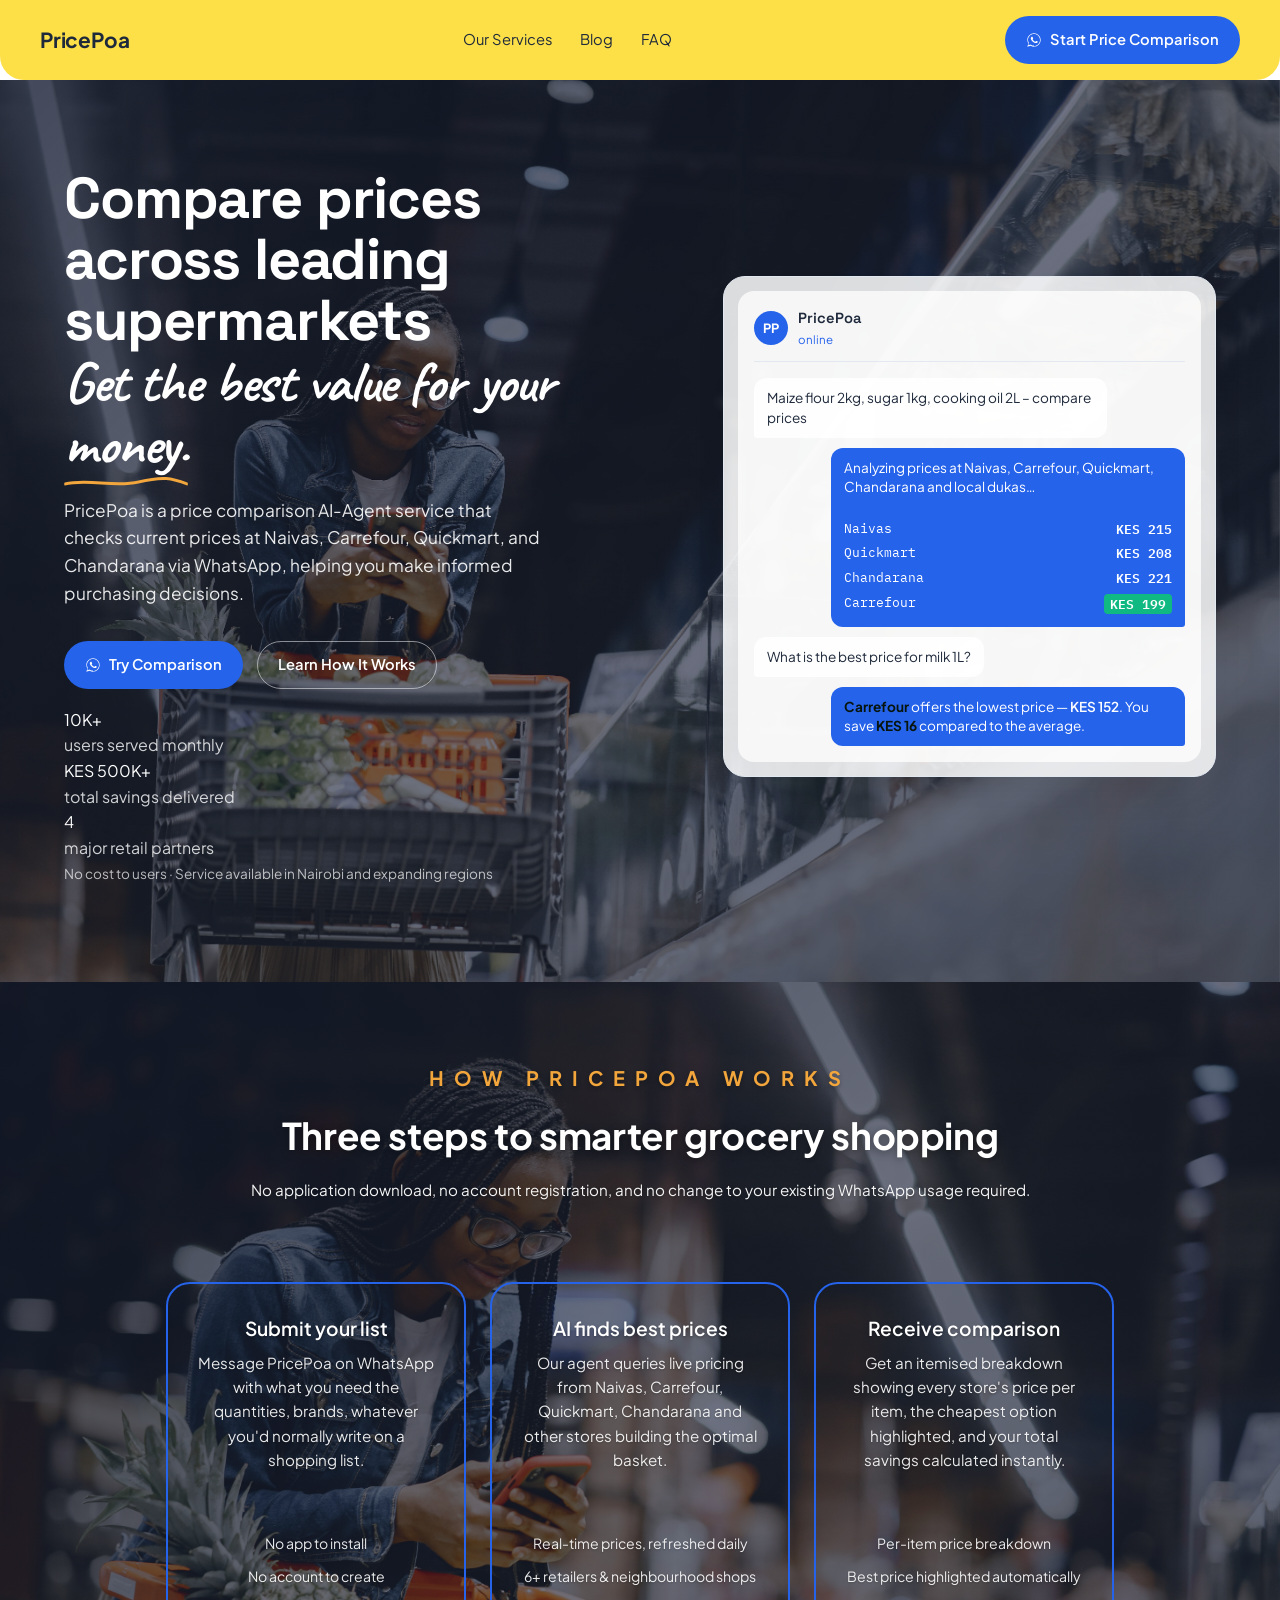
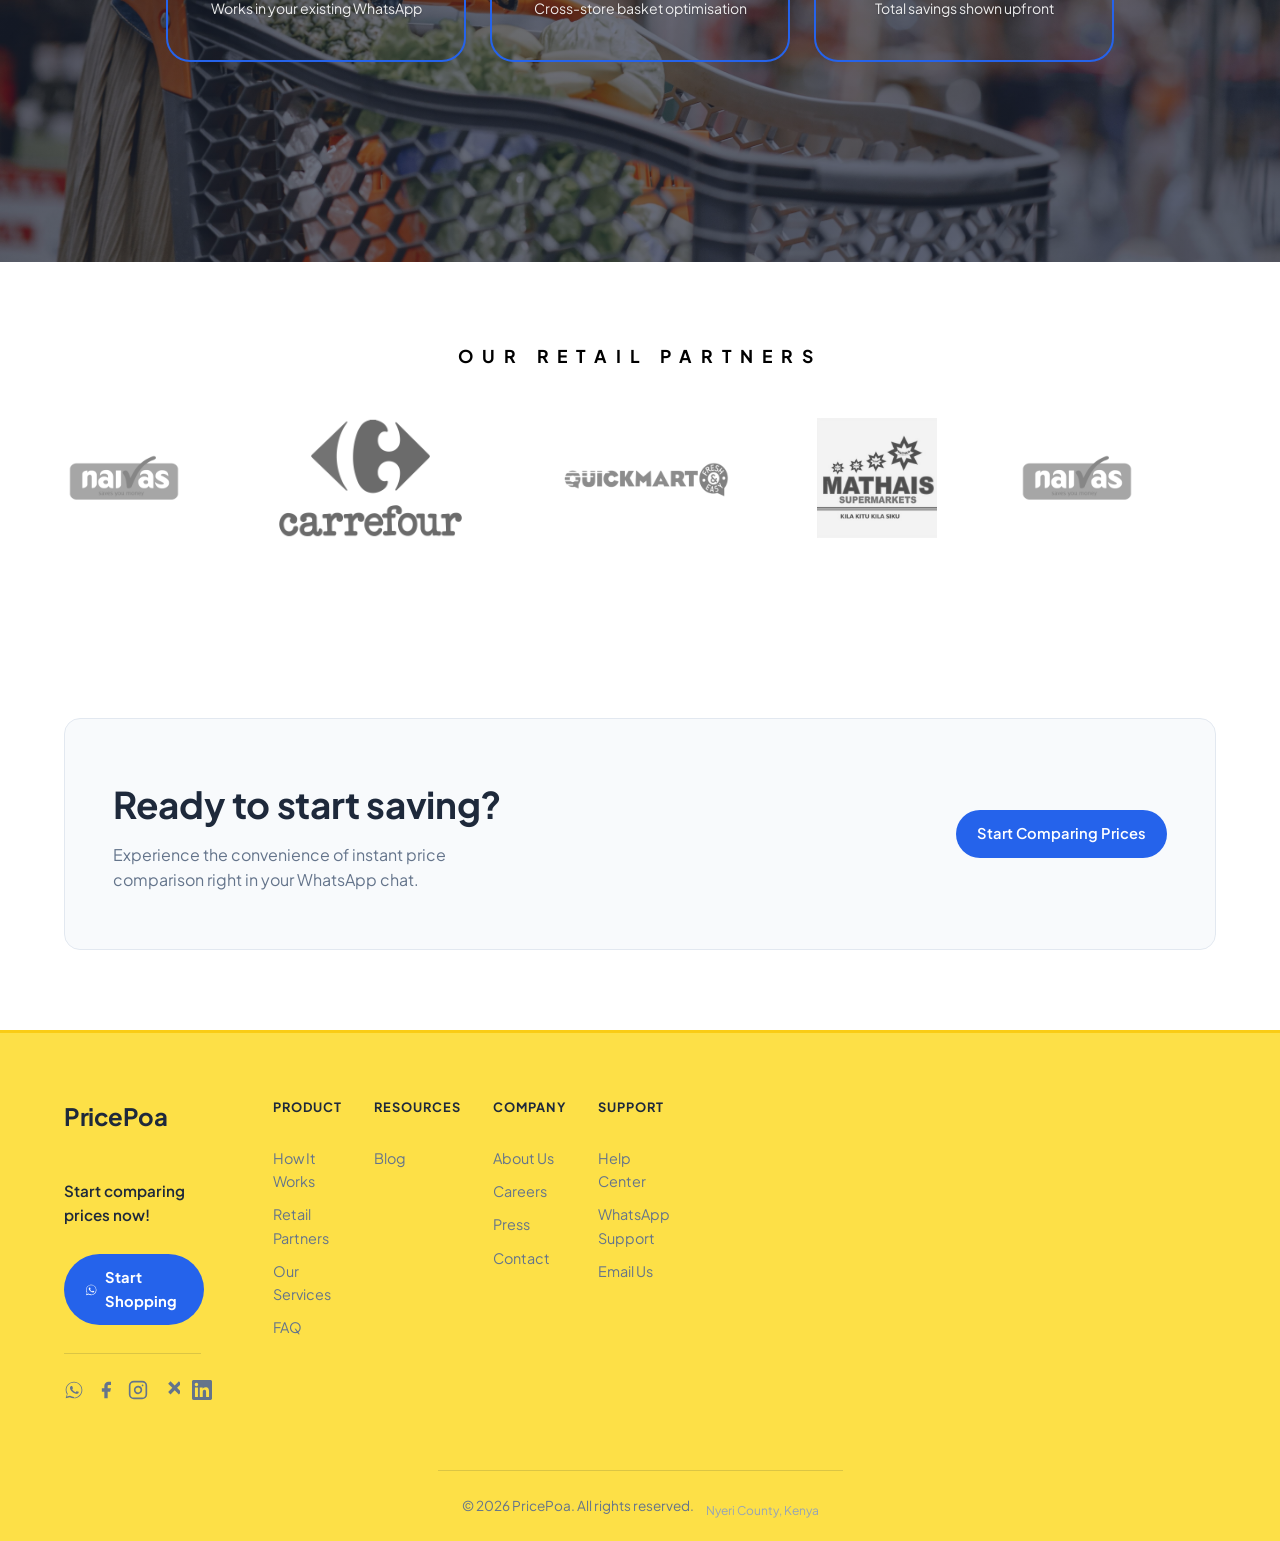
==== index.html @ 7fda976c "clean up" ====
<!DOCTYPE html>
<html lang="en">
<head>
  <meta charset="UTF-8">
  <meta name="viewport" content="width=device-width, initial-scale=1.0">
  <title>PricePoa – Compare Supermarket Prices via WhatsApp in Kenya</title>
  <link rel="icon" type="image/svg+xml" href="assets/logo.svg">
  <link rel="alternate icon" href="assets/logo.svg" type="image/svg+xml">
  <link rel="apple-touch-icon" href="assets/logo.svg">
  <link rel="preconnect" href="https://fonts.googleapis.com">
  <link rel="preconnect" href="https://fonts.gstatic.com" crossorigin>
  <link href="https://fonts.googleapis.com/css2?family=Space+Grotesk:wght@500;600;700&family=Caveat:wght@600;700&family=Plus+Jakarta+Sans:wght@400;500;600;700&family=IBM+Plex+Mono:wght@400;500;600&display=swap" rel="stylesheet">

  <!-- Preload hero background images for faster loading -->
  <link rel="preload" as="image" href="assets/images/hero1.jpg" fetchpriority="high">
  <link rel="preload" as="image" href="assets/images/hero2.jpg">
  <link rel="preload" as="image" href="assets/images/hero3.jpg">

  <!-- Trust and Security Meta Tags -->
  <meta name="description" content="PricePoa provides AI-powered price comparison via WhatsApp — compare prices across Naivas, Carrefour, Quickmart, Chandarana & local dukas instantly. Free, no app needed. Save up to 30% on groceries in Nairobi and Kenya.">
  <meta name="keywords" content="price comparison Kenya, grocery prices Nairobi, WhatsApp price checker, supermarket prices Kenya, Naivas prices, Carrefour prices, Quickmart prices, Chandarana prices, dukas prices, food prices Kenya, shopping savings Kenya, best grocery deals Nairobi, price tracker Kenya, compare supermarket prices, Kenya grocery app, WhatsApp shopping bot, free price comparison, AI price comparison, maize flour price Kenya, cooking oil price Kenya, sugar price Kenya, rice price Kenya, milk price Kenya">
  <meta name="author" content="PricePoa">
  <meta name="robots" content="index, follow">

  <!-- Open Graph / Social Media Tags -->
  <meta property="og:title" content="PricePoa – Price Comparison Service">
  <meta property="og:description" content="PricePoa provides AI-powered price comparison via WhatsApp — compare prices across Naivas, Carrefour, Quickmart, Chandarana & local dukas instantly. Free, no app needed.">
  <meta property="og:type" content="website">
  <meta property="og:url" content="https://pricepoa.me/">
  <meta property="og:image" content="https://pricepoa.me/assets/og-image.svg">
  <meta property="og:locale" content="en_KS">

  <!-- Twitter Card -->
  <meta name="twitter:card" content="summary_large_image">
  <meta name="twitter:title" content="PricePoa – Price Comparison Service">
  <meta name="twitter:description" content="PricePoa provides AI-powered price comparison via WhatsApp — compare prices across Naivas, Carrefour, Quickmart, Chandarana & local dukas instantly. Free, no app needed.">
  <meta name="twitter:image" content="https://pricepoa.me/assets/og-image.svg">

  <!-- Canonical URL -->
  <link rel="canonical" href="https://pricepoa.me/">

  <!-- Structured Data (JSON-LD) - WebSite with SearchAction for sitelinks searchbox -->
  <script type="application/ld+json">
  {
    "@context": "https://schema.org",
    "@type": "WebSite",
    "url": "https://pricepoa.me/",
    "name": "PricePoa",
    "potentialAction": {
      "@type": "SearchAction",
      "target": "https://pricepoa.me/search?q={search_term_string}",
      "query-input": "required name=search_term_string"
    }
  }
  </script>

  <!-- Structured Data (JSON-LD) - LocalBusiness -->
  <script type="application/ld+json">
  {
    "@context": "https://schema.org",
    "@type": "LocalBusiness",
    "@id": "https://pricepoa.me/#localbusiness",
    "name": "PricePoa",
    "description": "AI-powered price comparison service via WhatsApp for Kenyan supermarkets including Naivas, Carrefour, Quickmart, and Chandarana.",
    "image": [
      "https://pricepoa.me/assets/og-image.svg"
    ],
    "url": "https://pricepoa.me/",
    "telephone": "+254-768-102822",
    "priceRange": "Free",
    "address": {
      "@type": "PostalAddress",
      "streetAddress": "Nyeri County",
      "addressLocality": "Nyeri",
      "addressRegion": "Nyeri County",
      "postalCode": "10100",
      "addressCountry": "KE"
    },
    "geo": {
      "@type": "GeoCoordinates",
      "latitude": "-0.4231",
      "longitude": "36.9472"
    },
    "openingHours": "Mo,Tu,We,Th,Fr,Sa,Su 00:00-23:59",
    "sameAs": [
      "https://wa.me/254768102822",
      "https://facebook.com/pricepoa",
      "https://instagram.com/pricepoa.ke",
      "https://twitter.com/pricepoa",
      "https://linkedin.com/company/pricepoa"
    ],
    "priceSpecification": {
      "@type": "UnitPriceSpecification",
      "price": "0",
      "priceCurrency": "KES",
      "valueAddedTaxIncluded": false
    },
    "areaServed": {
      "@type": "GeoCircle",
      "geoMidpoint": {
        "@type": "GeoCoordinates",
        "latitude": "-1.2921",
        "longitude": "36.8219"
      },
      "geoRadius": "50000"
    },
    "availableChannel": {
      "@type": "ServiceChannel",
      "serviceUrl": "https://wa.me/254768102822",
      "servicePhone": "+254-768-102822",
      "availableLanguage": ["en", "sw"],
      "processingTime": "PT30S"
    }
  }
  </script>

  <!-- Structured Data (JSON-LD) - FAQPage for hero FAQ -->
  <script type="application/ld+json">
  {
    "@context": "https://schema.org",
    "@type": "FAQPage",
    "mainEntity": [
      {
        "@type": "Question",
        "name": "Is there any cost to use PricePoa?",
        "acceptedAnswer": {
          "@type": "Answer",
          "text": "PricePoa is provided free of charge to all users. There are no subscription fees, hidden charges, or costs of any kind. We sustain operations through anonymized, aggregated data insights that assist retail partners in optimizing their pricing strategies."
        }
      },
      {
        "@type": "Question",
        "name": "How frequently is pricing data updated?",
        "acceptedAnswer": {
          "@type": "Answer",
          "text": "Pricing data is refreshed multiple times each day to ensure accuracy and relevance. We prioritize updates during peak shopping hours and continuously monitor for price changes at our partner stores."
        }
      },
      {
        "@type": "Question",
        "name": "Which geographic areas does PricePoa currently serve?",
        "acceptedAnswer": {
          "@type": "Answer",
          "text": "PricePoa currently focuses on Nairobi and its surrounding regions, with strong coverage in Kasarani, Ruiru, Thika, and along the Mombasa Road corridor. We are actively expanding to other major Kenyan cities including Mombasa, Kisumu, Nakuru, and Eldoret."
        }
      },
      {
        "@type": "Question",
        "name": "Is it necessary to create an account to use PricePoa?",
        "acceptedAnswer": {
          "@type": "Answer",
          "text": "No account creation or registration is required. PricePoa functions directly through your existing WhatsApp application. Simply message our official number and begin requesting price comparisons immediately."
        }
      },
      {
        "@type": "Question",
        "name": "How does PricePoa protect user privacy and data security?",
        "acceptedAnswer": {
          "@type": "Answer",
          "text": "PricePoa leverages WhatsApp's inherent end-to-end encryption, ensuring that all messages remain secure from interception. We do not store your phone number, WhatsApp identifier, price comparison requests, or any personal data. All processing occurs in real-time, and we follow strict data minimization principles."
        }
      }
    ]
  }
  </script>

  <link rel="stylesheet" href="style.css">
</head>
<body>

  <a href="#main-content" class="skip-link">Skip to main content</a>

  <header>
    <!-- Animation Layer (background) -->
    <div class="header-animation" aria-hidden="true">
      <!-- Falling grocery icons -->
      <svg class="falling-icon" viewBox="0 0 32 32"><use href="#icon-carrot"/></svg>
      <svg class="falling-icon" viewBox="0 0 32 32"><use href="#icon-apple"/></svg>
      <svg class="falling-icon" viewBox="0 0 32 32"><use href="#icon-milk"/></svg>
      <svg class="falling-icon" viewBox="0 0 32 32"><use href="#icon-bread"/></svg>
      <svg class="falling-icon" viewBox="0 0 32 32"><use href="#icon-tomato"/></svg>
      <svg class="falling-icon" viewBox="0 0 32 32"><use href="#icon-broccoli"/></svg>
      <svg class="falling-icon" viewBox="0 0 32 32"><use href="#icon-egg"/></svg>
      <svg class="falling-icon" viewBox="0 0 32 32"><use href="#icon-cheese"/></svg>
      <svg class="falling-icon" viewBox="0 0 32 32"><use href="#icon-carrot"/></svg>
      <svg class="falling-icon" viewBox="0 0 32 32"><use href="#icon-apple"/></svg>
      <svg class="falling-icon" viewBox="0 0 32 32"><use href="#icon-milk"/></svg>
      <svg class="falling-icon" viewBox="0 0 32 32"><use href="#icon-bread"/></svg>
      <svg class="falling-icon" viewBox="0 0 32 32"><use href="#icon-tomato"/></svg>
      <svg class="falling-icon" viewBox="0 0 32 32"><use href="#icon-broccoli"/></svg>
      <svg class="falling-icon" viewBox="0 0 32 32"><use href="#icon-egg"/></svg>
      <svg class="falling-icon" viewBox="0 0 32 32"><use href="#icon-cheese"/></svg>
    </div>

    <!-- SVG Sprite Definitions -->
    <svg class="svg-sprites" aria-hidden="true">
      <symbol id="icon-carrot" viewBox="0 0 32 32">
        <path fill="#F97316" d="M16 4c0-2.2 1.8-4 4-4s4 1.8 4 4c0 10-8 18-8 18s-8-8-8-18z"/>
        <path fill="#22C55E" d="M16 2c0-1.1.9-2 2-2s2 .9 2 2c0 6-4 11-4 11s-4-5-4-11z"/>
        <path fill="#16A34A" d="M14 6h4v4h-4z"/>
      </symbol>
      <symbol id="icon-apple" viewBox="0 0 32 32">
        <path fill="#EF4444" d="M16 4c-3.3 0-6 2.7-6 6s2.7 6 6 6 6-2.7 6-6-2.7-6-6-6zm0 10c-2.2 0-4-1.8-4-4s1.8-4 4-4 4 1.8 4 4-1.8 4-4 4z"/>
        <path fill="#22C55E" d="M16 2v4"/>
        <path fill="#16A34A" d="M14 6h4v2h-4z"/>
      </symbol>
      <symbol id="icon-milk" viewBox="0 0 32 32">
        <path fill="#FEF3C7" stroke="#F59E0B" stroke-width="1.5" d="M10 6h12v22H10z"/>
        <path fill="#FDE68A" d="M10 6h12v4H10z"/>
        <path fill="#FBBF24" d="M14 10v12h4v-12z"/>
      </symbol>
      <symbol id="icon-bread" viewBox="0 0 32 32">
        <path fill="#FDE68A" d="M6 10h20v18c0 3.3 2.7 6 6 6h2v-6H6c-3.3 0-6-2.7-6-6v-18z"/>
        <path fill="#FBBF24" d="M8 12h16v4H8z"/>
        <path fill="#F59E0B" d="M8 18h16v4H8z"/>
        <path fill="#F59E0B" d="M8 24h16v4H8z"/>
      </symbol>
      <symbol id="icon-tomato" viewBox="0 0 32 32">
        <path fill="#EF4444" d="M16 6c-5.5 0-10 4.5-10 10s4.5 10 10 10 10-4.5 10-10-4.5-10-10-10zm0 18c-4.4 0-8-3.6-8-8s3.6-8 8-8 8 3.6 8 8-3.6 8-8 8z"/>
        <path fill="#22C55E" d="M16 2v4"/>
        <path fill="#16A34A" d="M14 6h4v4h-4z"/>
      </symbol>
      <symbol id="icon-broccoli" viewBox="0 0 32 32">
        <path fill="#16A34A" d="M16 4c-2.2 0-4 1.8-4 4s1.8 4 4 4 4-1.8 4-4-1.8-4-4-4zm0 10c-3.3 0-6 2.7-6 6s2.7 6 6 6 6-2.7 6-6-2.7-6-6-6z"/>
        <circle fill="#22C55E" cx="10" cy="14" r="4"/>
        <circle fill="#22C55E" cx="22" cy="14" r="4"/>
        <circle fill="#22C55E" cx="16" cy="8" r="4"/>
        <circle fill="#15803D" cx="16" cy="18" r="4"/>
      </symbol>
      <symbol id="icon-egg" viewBox="0 0 32 32">
        <path fill="#FEF3C7" stroke="#F59E0B" stroke-width="1.5" d="M16 4c0-3.3 2.7-6 6-6s6 2.7 6 6c0 5.5-4.5 10-6 10s-6-4.5-6-10z"/>
        <ellipse fill="#FDE68A" cx="16" cy="16" rx="5" ry="3"/>
      </symbol>
      <symbol id="icon-cheese" viewBox="0 0 32 32">
        <path fill="#FDE047" stroke="#F59E0B" stroke-width="1.5" d="M6 8h20l4 16H2z"/>
        <circle fill="#FACC15" cx="10" cy="16" r="2"/>
        <circle fill="#FACC15" cx="20" cy="14" r="1.5"/>
        <circle fill="#FACC15" cx="18" cy="22" r="2"/>
      </symbol>
      <!-- How it works illustrations -->
      <symbol id="icon-person-phone" viewBox="0 0 120 160">
        <!-- Person holding phone - simplified flat illustration -->
        <!-- Body -->
        <path fill="#2563EB" d="M60 140 L45 90 L75 90 Z"/>
        <!-- Head -->
        <circle fill="#F5D0B8" cx="60" cy="58" r="22"/>
        <!-- Hair -->
        <path fill="#3D2B1F" d="M38 45 Q60 25 82 45 Q75 55 60 62 Q45 55 38 45"/>
        <!-- Face details -->
        <circle fill="#3D2B1F" cx="52" cy="54" r="2.5"/>
        <circle fill="#3D2B1F" cx="68" cy="54" r="2.5"/>
        <path fill="none" stroke="#3D2B1F" stroke-width="2" stroke-linecap="round" d="M52 70 Q60 78 68 70"/>
        <!-- Phone in hand -->
        <rect x="78" y="85" width="22" height="38" rx="3" fill="#1E293B" stroke="#334155" stroke-width="1.5"/>
        <rect x="81" y="90" width="16" height="28" rx="2" fill="#0F172A"/>
        <!-- Screen content lines -->
        <line x1="84" y1="100" x2="94" y2="100" stroke="#10B981" stroke-width="1.5" stroke-linecap="round"/>
        <line x1="84" y1="106" x2="92" y2="106" stroke="#10B981" stroke-width="1.5" stroke-linecap="round"/>
        <line x1="84" y1="112" x2="90" y2="112" stroke="#10B981" stroke-width="1.5" stroke-linecap="round"/>
        <!-- Arm holding phone -->
        <path fill="#F5D0B8" d="M78 85 L85 80 L92 85 L85 90 Z"/>
        <!-- Legs -->
        <rect x="50" y="140" width="12" height="20" fill="#1E3A5F"/>
        <rect x="58" y="140" width="12" height="20" fill="#1E3A5F"/>
      </symbol>
      <symbol id="icon-step1-chat" viewBox="0 0 64 64">
        <!-- WhatsApp style chat bubble with list -->
        <path fill="#2563EB" d="M8 8 L56 8 L56 48 Q56 56 48 56 L16 56 Q8 56 8 48 Z"/>
        <path fill="#DCF8C6" d="M16 16 L48 16 L48 36 L16 36 Z" rx="4"/>
        <line x1="20" y1="22" x2="44" y2="22" stroke="#0F172A" stroke-width="2" stroke-linecap="round" opacity="0.6"/>
        <line x1="20" y1="28" x2="40" y2="28" stroke="#0F172A" stroke-width="2" stroke-linecap="round" opacity="0.6"/>
        <line x1="20" y1="34" x2="36" y2="34" stroke="#10B981" stroke-width="2" stroke-linecap="round"/>
        <!-- Send arrow -->
        <path fill="#2563EB" d="M50 40 L58 48 L50 56 L52 52 L44 48 L52 44 Z"/>
      </symbol>
      <symbol id="icon-step2-ai" viewBox="0 0 64 64">
        <!-- AI brain/processing icon -->
        <path fill="#10B981" d="M32 4 C20 4 10 14 10 26 C10 34 16 40 22 44 C18 48 16 54 18 58 L24 58 C22 54 24 48 28 44 C34 40 40 34 40 26 C40 14 30 4 32 4 Z"/>
        <path fill="#059669" d="M32 12 C24 12 18 18 18 26 C18 31 22 35 26 38 C24 40 24 43 26 46 L30 46 C29 43 30 40 32 38 C36 35 40 31 40 26 C40 18 34 12 32 12 Z"/>
        <!-- Sparkles/data points -->
        <circle fill="#FDE047" cx="16" cy="20" r="3"/>
        <circle fill="#FDE047" cx="48" cy="18" r="2.5"/>
        <circle fill="#FDE047" cx="14" cy="44" r="2"/>
        <circle fill="#FDE047" cx="50" cy="42" r="3"/>
        <circle fill="#60A5FA" cx="32" cy="52" r="2.5"/>
        <!-- Circuit lines -->
        <line x1="32" y1="26" x2="32" y2="38" stroke="#FFFFFF" stroke-width="1.5" opacity="0.8"/>
        <line x1="26" y1="32" x2="38" y2="32" stroke="#FFFFFF" stroke-width="1.5" opacity="0.8"/>
      </symbol>
      <symbol id="icon-step3-receipt" viewBox="0 0 64 64">
        <!-- Receipt/price comparison card -->
        <path fill="#F8FAFC" stroke="#E2E8F0" stroke-width="1.5" d="M8 6 L56 6 L56 54 Q56 58 52 58 L12 58 Q8 58 8 54 Z"/>
        <!-- Receipt tear-off top -->
        <line x1="16" y1="6" x2="24" y2="6" stroke="#E2E8F0" stroke-width="2"/>
        <line x1="32" y1="6" x2="40" y2="6" stroke="#E2E8F0" stroke-width="2"/>
        <line x1="48" y1="6" x2="56" y2="6" stroke="#E2E8F0" stroke-width="2"/>
        <!-- Store rows - using rects and lines to simulate text -->
        <!-- Row 1: Naivas -->
        <rect x="14" y="16" width="28" height="6" rx="1" fill="#64748B" opacity="0.7"/>
        <rect x="40" y="16" width="16" height="6" rx="1" fill="#1E293B" opacity="0.8"/>
        <!-- Row 2: Carrefour -->
        <rect x="14" y="26" width="36" height="6" rx="1" fill="#64748B" opacity="0.7"/>
        <rect x="40" y="26" width="16" height="6" rx="1" fill="#1E293B" opacity="0.8"/>
        <!-- Row 3: Quickmart (highlighted/best) -->
        <rect x="14" y="36" width="34" height="6" rx="1" fill="#10B981" opacity="0.9"/>
        <circle fill="#FDE047" cx="50" cy="39" r="3"/>
        <rect x="40" y="36" width="18" height="6" rx="1" fill="#10B981" opacity="0.9"/>
        <!-- Savings line -->
        <line x1="14" y1="46" x2="50" y2="46" stroke="#10B981" stroke-width="1" stroke-dasharray="2,2"/>
        <!-- Savings badge -->
        <rect x="18" y="50" width="28" height="8" rx="2" fill="#10B981" opacity="0.15"/>
        <rect x="22" y="51" width="20" height="6" rx="1" fill="#10B981" opacity="0.3"/>
      </symbol>
    </svg>

    <!-- Content Layer (foreground) -->
    <div class="wrap nav">
      <div class="logo">PricePoa</div>
      <nav class="nav-links">
        <a href="services.html">Our Services</a>
        <a href="blog/articles.html">Blog</a>
        <a href="faq.html">FAQ</a>
      </nav>
      <a class="btn btn-primary" href="https://wa.me/254768102822?text=Hi%20PricePoa%2C%20I%20want%20to%20compare%20prices" target="_blank" rel="noopener">
        <svg width="16" height="16" viewBox="0 0 24 24" fill="currentColor"><path d="M17.5 14.4c-.3-.1-1.6-.8-1.9-.9-.3-.1-.4-.1-.6.1-.2.3-.7.9-.8 1-.2.2-.3.2-.5.1-.3-.1-1.2-.4-2.2-1.4-.8-.7-1.4-1.6-1.5-1.9-.2-.3 0-.4.1-.6.1-.1.3-.3.4-.5.1-.1.2-.3.2-.4.1-.2 0-.3 0-.4-.1-.1-.6-1.4-.8-1.9-.2-.5-.4-.4-.6-.4h-.5c-.2 0-.4.1-.7.3-.2.3-.9.9-.9 2.1 0 1.2.9 2.4 1 2.6.1.2 1.8 2.8 4.4 3.8.6.3 1.1.4 1.5.5.6.2 1.2.2 1.6.1.5-.1 1.6-.6 1.8-1.3.2-.6.2-1.1.2-1.2-.1-.1-.2-.2-.5-.3z"/><path d="M12 2C6.5 2 2 6.5 2 12c0 1.9.5 3.6 1.5 5.2L2 22l4.9-1.3c1.5.8 3.2 1.3 5.1 1.3 5.5 0 10-4.5 10-10S17.5 2 12 2zm0 18.3c-1.7 0-3.3-.5-4.7-1.3l-.3-.2-3.5.9.9-3.4-.2-.3C3.5 14.5 3 12.8 3 12c0-5 4-9 9-9s9 4 9 9-4 9-9 9.3z"/></svg>
        Start Price Comparison
      </a>
    </div>
  </header>

  <section class="hero" id="main-content">
    <!-- Background Image Slider -->
    <div class="hero-bg-slider" aria-hidden="true">
      <div class="hero-bg-slide active" style="background-image: url('assets/images/hero1.jpg');"></div>
      <div class="hero-bg-slide" style="background-image: url('assets/images/hero2.jpg');"></div>
      <div class="hero-bg-slide" style="background-image: url('assets/images/hero3.jpg');"></div>
    </div>
    <!-- Dark overlay for text readability -->
    <div class="hero-overlay" aria-hidden="true"></div>

    <div class="wrap hero-grid">
      <div>
        <h1 class="headline">
          Compare prices across leading supermarkets<br>
          <span class="chalk-underline">Get the best value for your money.
            <svg viewBox="0 0 300 14" preserveAspectRatio="none"><path d="M2 8 C 60 2, 120 12, 180 6 S 260 2, 298 8" stroke="#F2A63C" stroke-width="3" fill="none" stroke-linecap="round"/></svg>
          </span>
        </h1>
        <p class="sub">PricePoa is a price comparison AI-Agent service that checks current prices at Naivas, Carrefour, Quickmart, and Chandarana via WhatsApp, helping you make informed purchasing decisions.</p>
        <div class="cta-row">
          <a class="btn btn-primary" href="https://wa.me/254768102822?text=Hi%20PricePoa%2C%20I%20want%20to%20compare%20prices" target="_blank" rel="noopener">
            <svg width="16" height="16" viewBox="0 0 24 24" fill="currentColor"><path d="M17.5 14.4c-.3-.1-1.6-.8-1.9-.9-.3-.1-.4-.1-.6.1-.2.3-.7.9-.8 1-.2.2-.3.2-.5.1-.3-.1-1.2-.4-2.2-1.4-.8-.7-1.4-1.6-1.5-1.9-.2-.3 0-.4.1-.6.1-.1.3-.3.4-.5.1-.1.2-.3.2-.4.1-.2 0-.3 0-.4-.1-.1-.6-1.4-.8-1.9-.2-.5-.4-.4-.6-.4h-.5c-.2 0-.4.1-.7.3-.2.3-.9.9-.9 2.1 0 1.2.9 2.4 1 2.6.1.2 1.8 2.8 4.4 3.8.6.3 1.1.4 1.5.5.6.2 1.2.2 1.6.1.5-.1 1.6-.6 1.8-1.3.2-.6.2-1.1.2-1.2-.1-.1-.2-.2-.5-.3z"/><path d="M12 2C6.5 2 2 6.5 2 12c0 1.9.5 3.6 1.5 5.2L2 22l4.9-1.3c1.5.8 3.2 1.3 5.1 1.3 5.5 0 10-4.5 10-10S17.5 2 12 2zm0 18.3c-1.7 0-3.3-.5-4.7-1.3l-.3-.2-3.5.9.9-3.4-.2-.3C3.5 14.5 3 12.8 3 12c0-5 4-9 9-9s9 4 9 9-4 9-9 9.3z"/></svg>
            Try Comparison
          </a>
          <a class="btn btn-ghost" href="#how">Learn How It Works</a>
        </div>
        <div class="hero-stats">
          <div class="stat-item">
            <div class="stat-number">10K+</div>
            <div class="stat-label">users served monthly</div>
          </div>
          <div class="stat-item">
            <div class="stat-number">KES 500K+</div>
            <div class="stat-label">total savings delivered</div>
          </div>
          <div class="stat-item">
            <div class="stat-number">4</div>
            <div class="stat-label">major retail partners</div>
          </div>
        </div>
        <span class="hero-note">No cost to users · Service available in Nairobi and expanding regions</span>
      </div>

      <div class="phone">
        <div class="phone-inner">
          <div class="phone-head">
            <div class="phone-avatar">PP</div>
            <div>
              <div class="name">PricePoa</div>
              <div class="status">online</div>
            </div>
          </div>
          <div class="bubble in b1">Maize flour 2kg, sugar 1kg, cooking oil 2L – compare prices</div>
          <div class="bubble out b2">Analyzing prices at Naivas, Carrefour, Quickmart, Chandarana and local dukas…<br><br>
            <div class="price-line"><span>Naivas</span><span class="mono">KES 215</span></div>
            <div class="price-line"><span>Quickmart</span><span class="mono">KES 208</span></div>
            <div class="price-line"><span>Chandarana</span><span class="mono">KES 221</span></div>
            <div class="price-line"><span>Carrefour</span><span class="mono cheapest">KES 199</span></div>
          </div>
          <div class="bubble in b3">What is the best price for milk 1L?</div>
          <div class="bubble out b4"><b>Carrefour</b> offers the lowest price — <span class="mono">KES 152</span>. You save <b>KES 16</b> compared to the average.</div>
        </div>
      </div>
    </div>
  </section>

  <section id="how">
    <!-- Background Image -->
    <div class="how-bg" aria-hidden="true">
      <div class="how-bg-image" style="background-image: url('assets/images/hero3.jpg');"></div>
      <div class="how-overlay"></div>
    </div>
    <div class="wrap">
      <div class="section-head reveal">
        <span class="kicker">How PricePoa Works</span>
        <h2>Three steps to smarter grocery shopping</h2>
        <p>No application download, no account registration, and no change to your existing WhatsApp usage required.</p>
      </div>

      <!-- Stair-step infographic flow -->
      <div class="how-flow reveal">
        <!-- Three stair-step cards -->
        <div class="how-cards">
          <!-- Step 1: Submit -->
          <article class="how-card step-1 reveal" style="--card-index: 0;">
            <div class="card-content">
              <h3>Submit your list</h3>
              <p>Message PricePoa on WhatsApp with what you need the quantities, brands, whatever you'd normally write on a shopping list.</p>
              <ul class="card-details">
                <li>No app to install</li>
                <li>No account to create</li>
                <li>Works in your existing WhatsApp</li>
              </ul>
            </div>
          </article>

          <!-- Step 2: AI Processes -->
          <article class="how-card step-2 reveal" style="--card-index: 1;">
            <div class="card-content">
              <h3>AI finds best prices</h3>
              <p>Our agent queries live pricing from Naivas, Carrefour, Quickmart, Chandarana and other stores building the optimal basket.</p>
              <ul class="card-details">
                <li>Real-time prices, refreshed daily</li>
                <li>6+ retailers & neighbourhood shops</li>
                <li>Cross-store basket optimisation</li>
              </ul>
            </div>
          </article>

          <!-- Step 3: Receive Comparison -->
          <article class="how-card step-3 reveal" style="--card-index: 2;">
            <div class="card-content">
              <h3>Receive comparison</h3>
              <p>Get an itemised breakdown showing every store's price per item, the cheapest option highlighted, and your total savings calculated instantly.</p>
              <ul class="card-details">
                <li>Per-item price breakdown</li>
                <li>Best price highlighted automatically</li>
                <li>Total savings shown upfront</li>
              </ul>
            </div>
          </article>
        </div>
      </div>
    </div>
  </section>

  <section id="stores">
    <div class="wrap">
      <div class="section-head reveal">
        <span class="kicker retail-partners-title">Our Retail Partners</span>
      </div>
      <div class="marquee-container">
        <div class="marquee" id="brand-marquee">
          <div class="marquee-track">
            <img src="assets/brands/naivas-supermarket-logo-png_seeklogo-351966.png" alt="Naivas Supermarket" class="brand-logo" width="240" height="120">
            <img src="assets/brands/Carrefour_(12).png" alt="Carrefour Kenya" class="brand-logo" width="240" height="120">
            <img src="assets/brands/90482086_2871387169649166_3194649644596461568_n.png" alt="Quickmart Supermarket" class="brand-logo" width="240" height="120">
            <img src="assets/brands/280397668_547745750257085_2044005926407827404_n.jpg" alt="Chandarana Foodplus" class="brand-logo" width="240" height="120">
            <!-- Duplicate set for seamless loop -->
            <img src="assets/brands/naivas-supermarket-logo-png_seeklogo-351966.png" alt="Naivas Supermarket" class="brand-logo" width="240" height="120">
            <img src="assets/brands/Carrefour_(12).png" alt="Carrefour Kenya" class="brand-logo" width="240" height="120">
            <img src="assets/brands/90482086_2871387169649166_3194649644596461568_n.png" alt="Quickmart Supermarket" class="brand-logo" width="240" height="120">
            <img src="assets/brands/280397668_547745750257085_2044005926407827404_n.jpg" alt="Chandarana Foodplus" class="brand-logo" width="240" height="120">
          </div>
        </div>
      </div>
    </div>
  </section>

  <!-- Call to Action -->
  <section style="padding: 80px 0;">
    <div class="wrap">
      <div class="cta-band reveal">
        <div>
          <h2>Ready to start saving?</h2>
          <p>Experience the convenience of instant price comparison right in your WhatsApp chat.</p>
        </div>
        <a class="btn btn-primary" href="https://wa.me/254768102822?text=Hi%20PricePoa%2C%20I%20want%20to%20compare%20prices" target="_blank" rel="noopener">
          Start Comparing Prices
        </a>
      </div>
    </div>
  </section>

  <footer class="footer">
    <div class="footer-main">
      <!-- Brand Section -->
      <div class="footer-brand">
        <div class="footer-logo">Price<span>Poa</span></div>

        <div class="footer-cta">
          <p class="footer-cta-text">Start comparing prices now!</p>
          <a class="btn btn-primary btn-whatsapp" href="https://wa.me/254768102822?text=Hi%20PricePoa%2C%20I%20want%20to%20compare%20prices" target="_blank" rel="noopener">
            <svg width="18" height="18" viewBox="0 0 24 24" fill="currentColor"><path d="M17.5 14.4c-.3-.1-1.6-.8-1.9-.9-.3-.1-.4-.1-.6.1-.2.3-.7.9-.8 1-.2.2-.3.2-.5.1-.3-.1-1.2-.4-2.2-1.4-.8-.7-1.4-1.6-1.5-1.9-.2-.3 0-.4.1-.6.1-.1.3-.3.4-.5.1-.1.2-.3.2-.4.1-.2 0-.3 0-.4-.1-.1-.6-1.4-.8-1.9-.2-.5-.4-.4-.6-.4h-.5c-.2 0-.4.1-.7.3-.2.3-.9.9-.9 2.1 0 1.2.9 2.4 1 2.6.1.2 1.8 2.8 4.4 3.8.6.3 1.1.4 1.5.5.6.2 1.2.2 1.6.1.5-.1 1.6-.6 1.8-1.3.2-.6.2-1.1.2-1.2-.1-.1-.2-.2-.5-.3z"/><path d="M12 2C6.5 2 2 6.5 2 12c0 1.9.5 3.6 1.5 5.2L2 22l4.9-1.3c1.5.8 3.2 1.3 5.1 1.3 5.5 0 10-4.5 10-10S17.5 2 12 2zm0 18.3c-1.7 0-3.3-.5-4.7-1.3l-.3-.2-3.5.9.9-3.4-.2-.3C3.5 14.5 3 12.8 3 12c0-5 4-9 9-9s9 4 9 9-4 9-9 9.3z"/></svg>
            Start Shopping
          </a>
        </div>

        <div class="footer-social">
          <a href="https://wa.me/254768102822" target="_blank" rel="noopener" aria-label="WhatsApp">
            <svg width="20" height="20" viewBox="0 0 24 24" fill="currentColor"><path d="M17.5 14.4c-.3-.1-1.6-.8-1.9-.9-.3-.1-.4-.1-.6.1-.2.3-.7.9-.8 1-.2.2-.3.2-.5.1-.3-.1-1.2-.4-2.2-1.4-.8-.7-1.4-1.6-1.5-1.9-.2-.3 0-.4.1-.6.1-.1.3-.3.4-.5.1-.1.2-.3.2-.4.1-.2 0-.3 0-.4-.1-.1-.6-1.4-.8-1.9-.2-.5-.4-.4-.6-.4h-.5c-.2 0-.4.1-.7.3-.2.3-.9.9-.9 2.1 0 1.2.9 2.4 1 2.6.1.2 1.8 2.8 4.4 3.8.6.3 1.1.4 1.5.5.6.2 1.2.2 1.6.1.5-.1 1.6-.6 1.8-1.3.2-.6.2-1.1.2-1.2-.1-.1-.2-.2-.5-.3z"/><path d="M12 2C6.5 2 2 6.5 2 12c0 1.9.5 3.6 1.5 5.2L2 22l4.9-1.3c1.5.8 3.2 1.3 5.1 1.3 5.5 0 10-4.5 10-10S17.5 2 12 2zm0 18.3c-1.7 0-3.3-.5-4.7-1.3l-.3-.2-3.5.9.9-3.4-.2-.3C3.5 14.5 3 12.8 3 12c0-5 4-9 9-9s9 4 9 9-4 9-9 9.3z"/></svg>
          </a>
          <a href="https://facebook.com" target="_blank" rel="noopener" aria-label="Facebook">
            <svg width="20" height="20" viewBox="0 0 24 24" fill="currentColor"><path d="M18 2h-3a5 5 0 0 0-5 5v3H7v4h3v8h4v-8h3l1-4h-4V7a1 1 0 0 1 1-1h3z"/></svg>
          </a>
          <a href="https://instagram.com/pricepoa.ke" target="_blank" rel="noopener" aria-label="Instagram">
            <svg width="20" height="20" viewBox="0 0 24 24" fill="none" stroke="currentColor" stroke-width="2" stroke-linecap="round" stroke-linejoin="round"><rect x="2" y="2" width="20" height="20" rx="5" ry="5"/><path d="M16 11.37A4 4 0 1 1 12.63 8 4 4 0 0 1 16 11.37z"/><line x1="17.5" y1="6.5" x2="17.51" y2="6.5"/></svg>
          </a>
          <a href="https://twitter.com" target="_blank" rel="noopener" aria-label="X (formerly Twitter)">
            <svg width="20" height="20" viewBox="0 0 24 24" fill="currentColor"><path d="M17.64 12.24l-5.04 5.04-2.83-2.83 5.04-5.04-5.04-5.04 2.83-2.83 5.04 5.04 5.04-5.04 2.83 2.83-5.04 5.04 5.04 5.04-2.83 2.83-5.04-5.04z"/></svg>
          </a>
          <a href="https://linkedin.com" target="_blank" rel="noopener" aria-label="LinkedIn">
            <svg width="20" height="20" viewBox="0 0 24 24" fill="currentColor"><path d="M20.447 20.452h-3.554v-5.569c0-1.328-.027-3.037-1.852-3.037-1.853 0-2.136 1.445-2.136 2.939v5.667H9.351V9h3.414v1.561h.046c.477-.9 1.637-1.85 3.37-1.85 3.601 0 4.267 2.37 4.267 5.455v6.286zM5.337 7.433c-1.144 0-2.063-.926-2.063-2.065 0-1.138.92-2.063 2.063-2.063 1.14 0 2.064.925 2.064 2.063 0 1.139-.925 2.065-2.064 2.065zm1.782 13.019H3.555V9h3.564v11.452zM22.225 0H1.771C.792 0 0 .774 0 1.729v20.542C0 23.227.792 24 1.771 24h20.451C23.2 24 24 23.227 24 22.271V1.729C24 .774 23.2 0 22.222 0h.003z"/></svg>
          </a>
        </div>
      </div>

      <!-- Navigation Section -->
      <nav class="footer-nav" aria-label="Footer navigation">
        <div class="nav-column">
          <div class="nav-column-header">
            <h4>Product</h4>
            <button class="nav-column-toggle" aria-expanded="false" aria-controls="nav-product" type="button" aria-label="Toggle Product navigation">
              <span class="toggle-icon" aria-hidden="true">+</span>
            </button>
          </div>
          <ul id="nav-product" class="nav-column-links">
            <li><a href="#how">How It Works</a></li>
            <li><a href="#stores">Retail Partners</a></li>
            <li><a href="services.html">Our Services</a></li>
            <li><a href="faq.html">FAQ</a></li>
          </ul>
        </div>

        <div class="nav-column">
          <div class="nav-column-header">
            <h4>Resources</h4>
            <button class="nav-column-toggle" aria-expanded="false" aria-controls="nav-resources" type="button" aria-label="Toggle Resources navigation">
              <span class="toggle-icon" aria-hidden="true">+</span>
            </button>
          </div>
          <ul id="nav-resources" class="nav-column-links">
            <li><a href="blog/articles.html">Blog</a></li>
          </ul>
        </div>

        <div class="nav-column">
          <div class="nav-column-header">
            <h4>Company</h4>
            <button class="nav-column-toggle" aria-expanded="false" aria-controls="nav-company" type="button" aria-label="Toggle Company navigation">
              <span class="toggle-icon" aria-hidden="true">+</span>
            </button>
          </div>
          <ul id="nav-company" class="nav-column-links">
            <li><a href="#about">About Us</a></li>
            <li><a href="#careers">Careers</a></li>
            <li><a href="#press">Press</a></li>
            <li><a href="#contact">Contact</a></li>
          </ul>
        </div>

        <div class="nav-column">
          <div class="nav-column-header">
            <h4>Support</h4>
            <button class="nav-column-toggle" aria-expanded="false" aria-controls="nav-support" type="button" aria-label="Toggle Support navigation">
              <span class="toggle-icon" aria-hidden="true">+</span>
            </button>
          </div>
          <ul id="nav-support" class="nav-column-links">
            <li><a href="faq.html">Help Center</a></li>
            <li><a href="https://wa.me/254768102822" target="_blank" rel="noopener">WhatsApp Support</a></li>
            <li><a href="mailto:info@pricepoa.me">Email Us</a></li>
          </ul>
        </div>
      </nav>
    </div>
    <!-- Bottom Section -->
      <div class="footer-bottom">
        <p class="footer-copyright">© 2026 PricePoa. All rights reserved.</p>
        <p class="footer-location mono">Nyeri County, Kenya</p>
      </div>
  </footer>

  <script src="script.js"></script>
</body>
</html>
---- style.css ----
﻿:root{
  /* New color scheme: White, Blue, Touch of Green */
  --background-white: #ffffff;
  --background-light: #f8fafc;
  --primary-blue: #2563eb;
  --blue-dark: #1d4ed8;
  --blue-light: #60a5fa;
  --accent-green: #10b981;
  --accent-green-dark: #059669;
  --text-dark: #1e293b;
  --text-medium: #64748b;
  --text-light: #94a3b8;
  --border-light: #e2e8f0;
  --radius: 10px;
  --radius-xl: 24px;
  --glass-blur-light: 8px;
  --glass-blur-medium: 12px;
  --glass-blur-heavy: 16px;
  /* Glassmorphism for light background */
  --glass-opacity-light: rgba(255,255,255,0.85);
  --glass-opacity-medium: rgba(255,255,255,0.75);
  --glass-opacity-dark: rgba(255,255,255,0.65);
  /* Header animation colors */
  --header-yellow: #FDE047;
  --header-yellow-dark: #FACC15;
}

/* Maintain variable names for backward compatibility but assign new meanings */
:root{
  --ink: var(--background-white); /* body background */
  --ink-2: var(--background-light); /* section backgrounds */
  --ink-3: var(--border-light); /* alternate/borders */
  --chalk: var(--text-dark); /* primary text */
  --chalk-dim: var(--text-medium); /* secondary text */
  --chalk-faint: var(--text-light); /* muted text */
  --whatsapp: var(--primary-blue); /* primary accent (blue) */
  --whatsapp-dim: var(--blue-dark); /* darker blue for hover */
  --mango: var(--accent-green); /* touch of green */
  --tomato: var(--accent-green-dark); /* darker green for accents */
  --rule: var(--border-light); /* borders */
  --radius: 10px;
  --radius-xl: 24px;
  --glass-blur-light: 8px;
  --glass-blur-medium: 12px;
  --glass-blur-heavy: 16px;
  --glass-opacity-light: rgba(255,255,255,0.85);
  --glass-opacity-medium: rgba(255,255,255,0.75);
  --glass-opacity-dark: rgba(255,255,255,0.65);
}

*{box-sizing:border-box;}
html{scroll-behavior:smooth;}
body{
  margin:0;
  background:var(--ink);
  color:var(--chalk);
  font-family:'Plus Jakarta Sans',sans-serif;
  -webkit-font-smoothing:antialiased;
  overflow-x:hidden;
  line-height:1.6;
  overscroll-behavior:none;
}
a{color:inherit;text-decoration:none;}
img{max-width:100%;display:block;}

/* Remove chalkboard texture */
body::before{
  content:none;
}

/* Glassmorphism utilities */
.glass-panel{
  background:var(--glass-opacity-light);
  backdrop-filter:blur(var(--glass-blur-light));
  border:1px solid var(--rule);
}
.glass-panel-medium{
  background:var(--glass-opacity-medium);
  backdrop-filter:blur(var(--glass-blur-medium));
  border:1px solid var(--rule);
}
.glass-panel-dark{
  background:var(--glass-opacity-dark);
  backdrop-filter:blur(var(--glass-blur-heavy));
  border:1px solid var(--rule);
}

/* Enhanced focus styles for accessibility */
:focus-visible{
  outline:2px solid var(--mango);
  outline-offset:3px;
}

/* Layout containers */
.wrap{
  max-width:1200px;
  margin:0 auto;
  padding:0 24px;
}

/* Header */
header{
  position:sticky;top:0;z-index:50;
  background:var(--header-yellow);
  border-radius:0 0 var(--radius-xl) var(--radius-xl);
  overflow:hidden;
}

/* Animation Layer (background) */
.header-animation{
  position:absolute;inset:0;
  z-index:0;
  pointer-events:none;
  overflow:hidden;
}

/* Content Layer (foreground) */
.nav{
  position:relative;
  z-index:1;
  display:flex;align-items:center;justify-content:space-between;
  padding:16px 0;
}
.logo{
  font-family:'Plus Jakarta Sans',sans-serif;
  font-weight:700;font-size:1.3rem;letter-spacing:-0.01em;
  display:flex;align-items:baseline;gap:6px;
  color:var(--text-dark);
}
.logo span{color:var(--mango);}
.nav-links{display:flex;gap:28px;align-items:center;}
.nav-links a{
  font-size:0.92rem;color:var(--text-dark);transition:color .15s ease;
}
.nav-links a:hover{color:var(--mango);}

/* SVG Sprites (hidden) */
.svg-sprites{
  position:absolute;width:0;height:0;overflow:hidden;
}

/* Falling Icons */
.falling-icon{
  position:absolute;
  top:-60px;
  width:48px;height:48px;
  opacity:0;
  transform:translateY(-100%) rotate(0deg);
  animation:fall var(--fall-dur, 14s) var(--fall-delay, 0s) linear infinite;
  filter:drop-shadow(0 3px 6px rgba(0,0,0,0.15));
  will-change:transform,opacity;
}
.falling-icon:nth-child(1){--fall-delay:0s;--fall-dur:14s;left:3%;}
.falling-icon:nth-child(2){--fall-delay:1s;--fall-dur:13s;left:8%;}
.falling-icon:nth-child(3){--fall-delay:2s;--fall-dur:15s;left:13%;}
.falling-icon:nth-child(4){--fall-delay:3s;--fall-dur:12s;left:18%;}
.falling-icon:nth-child(5){--fall-delay:4s;--fall-dur:16s;left:24%;}
.falling-icon:nth-child(6){--fall-delay:5s;--fall-dur:13s;left:30%;}
.falling-icon:nth-child(7){--fall-delay:6s;--fall-dur:14s;left:36%;}
.falling-icon:nth-child(8){--fall-delay:7s;--fall-dur:12s;left:42%;}
.falling-icon:nth-child(9){--fall-delay:8s;--fall-dur:15s;left:48%;}
.falling-icon:nth-child(10){--fall-delay:9s;--fall-dur:13s;left:54%;}
.falling-icon:nth-child(11){--fall-delay:10s;--fall-dur:14s;left:60%;}
.falling-icon:nth-child(12){--fall-delay:11s;--fall-dur:12s;left:66%;}
.falling-icon:nth-child(13){--fall-delay:12s;--fall-dur:16s;left:72%;}
.falling-icon:nth-child(14){--fall-delay:13s;--fall-dur:13s;left:78%;}
.falling-icon:nth-child(15){--fall-delay:14s;--fall-dur:14s;left:84%;}
.falling-icon:nth-child(16){--fall-delay:15s;--fall-dur:12s;left:90%;}

@keyframes fall{
  0%{opacity:0;transform:translateY(-100%) rotate(0deg);}
  10%{opacity:1;}
  70%{opacity:1;transform:translateY(calc(100% + 60px)) rotate(360deg);}
  85%{opacity:0.5;transform:translateY(calc(100% + 80px)) rotate(420deg);}
  100%{opacity:0;transform:translateY(calc(100% + 100px)) rotate(480deg);}
}

/* Reduced Motion */
@media (prefers-reduced-motion:reduce){
  .falling-icon{animation:none;opacity:0;}
  header::after{
    content:"";position:absolute;inset:0;z-index:0;
    background:url("data:image/svg+xml,%3Csvg viewBox='0 0 200 200' xmlns='http://www.w3.org/2000/svg'%3E%3Cfilter id='n'%3E%3CfeTurbulence type='fractalNoise' baseFrequency='0.9' numOctaves='4' stitchTiles='stitch'/%3E%3C/filter%3E%3Crect width='100%25' height='100%25' filter='url(%23n)' opacity='0.03'/%3E%3C/svg%3E");
    pointer-events:none;
  }
}
.btn{
  display:inline-flex;align-items:center;gap:8px;
  font-family:'Plus Jakarta Sans',sans-serif;font-weight:600;
  font-size:0.92rem;
  padding:11px 20px;border-radius:999px;
  border:1px solid transparent;
  cursor:pointer;text-decoration:none;
  transition:transform .15s ease, box-shadow .15s ease, background .15s ease;
}
.btn:focus-visible{outline:2px solid var(--mango);outline-offset:3px;}
.btn-primary{
  background:var(--whatsapp);color:var(--background-white);
}
.btn-primary:hover{background:var(--whatsapp-dim);transform:translateY(-1px);}
.btn-ghost{
  border-color:var(--rule);color:var(--chalk);
}
.btn-ghost:hover{border-color:var(--chalk-dim);background:var(--glass-opacity-light);}

/* Hero */
.hero{
  padding:88px 0 96px;
  position:relative;z-index:1;
  background:var(--background-light);
  overflow: hidden;
}

/* Hero Background Slider */
.hero-bg-slider{
  position:absolute;
  inset:0;
  z-index:0;
  width:100%;
  height:100%;
}
.hero-bg-slide{
  position:absolute;
  inset:0;
  background-size:cover;
  background-position:center;
  background-repeat:no-repeat;
  opacity:0;
  transform:scale(1.05);
  transition:opacity 1.2s ease, transform 8s ease;
  will-change:opacity, transform;
}
.hero-bg-slide.active{
  opacity:1;
  transform:scale(1);
  z-index:1;
}

/* Hero Overlay for text readability */
.hero-overlay{
  position:absolute;
  inset:0;
  z-index:1;
  background:linear-gradient(
    135deg,
    rgba(15,23,42,0.75) 0%,
    rgba(15,23,42,0.55) 50%,
    rgba(15,23,42,0.65) 100%
  );
}

/* Ensure hero content is above overlay */
.hero .wrap.hero-grid{
  position:relative;
  z-index:2;
}
.hero-grid{
  display:grid;grid-template-columns:1.1fr 0.9fr;gap:56px;align-items:center;
}

/* Hero text colors - white for visibility over background images */
.hero .eyebrow{
  color:var(--mango);
}
.hero .eyebrow::before{
  background:var(--mango);
  box-shadow:0 0 0 4px rgba(16,185,129,0.15);
}
.hero h1.headline{
  color:#ffffff;
}
.hero h1.headline .chalk-underline{
  color:#ffffff;
}
.hero h1.headline .chalk-underline svg path{
  stroke:#F2A63C;
}
.hero .sub{
  color:rgba(255,255,255,0.9);
}
.hero .hero-note{
  color:rgba(255,255,255,0.7);
}
.hero .stat-number{
  color:#ffffff;
}
.hero .stat-label{
  color:rgba(255,255,255,0.8);
}

/* Hero button adjustments for white background */
.hero .btn-primary{
  background:#2563eb;
  color:#ffffff;
}
.hero .btn-primary:hover{
  background:#f8fafc;
  color:#1e293b;
}
.hero .btn-primary svg{
  fill:#f8fafc;
}
.hero .btn-ghost{
  border-color:rgba(255,255,255,0.5);
  color:#ffffff;
}
.hero .btn-ghost:hover{
  border-color:#ffffff;
  background:rgba(255,255,255,0.15);
  color:#ffffff;
}

.eyebrow{
  font-family:'IBM Plex Mono',monospace;
  font-size:0.78rem;letter-spacing:0.08em;text-transform:uppercase;
  color:var(--mango);
  display:flex;align-items:center;gap:10px;margin-bottom:20px;
}
.eyebrow::before{
  content:"";width:8px;height:8px;border-radius:50%;
  background:var(--whatsapp);
  box-shadow:0 0 0 4px rgba(37,211,102,0.15);
}
h1.headline{
  font-family:'Space Grotesk',sans-serif;
  font-weight:700;
  font-size:clamp(2.4rem, 4.6vw, 3.6rem);
  line-height:1.06;letter-spacing:-0.02em;
  margin:0 0 22px;
}
h1.headline .chalk-underline{
  position:relative;
  font-family:'Caveat',cursive;font-weight:700;
  color:var(--chalk);
}
h1.headline .chalk-underline svg{
  position:absolute;left:0;bottom:-10px;width:100%;height:14px;
}
.sub{
  font-size:1.08rem;line-height:1.6;color:var(--chalk-dim);
  max-width:480px;margin-bottom:34px;
}
.cta-row{display:flex;gap:14px;flex-wrap:wrap;align-items:center;margin-bottom:18px;}
.hero-note{font-size:0.85rem;color:var(--chalk-faint);}

/* Phone mock / whatsapp chat - updated for new theme */
.phone{
  background:var(--glass-opacity-light);
  border:1px solid var(--rule);
  border-radius:22px;
  padding:14px;
  box-shadow:0 20px 40px -10px rgba(0,0,0,0.08);
}
.phone-inner{
  background:var(--glass-opacity-medium);
  border-radius:16px;
  padding:16px;
  min-height:420px;
  display:flex;flex-direction:column;gap:10px;
}
.phone-head{
  display:flex;align-items:center;gap:10px;
  padding-bottom:12px;margin-bottom:6px;
  border-bottom:1px solid var(--rule);
}
.phone-avatar{
  width:34px;height:34px;border-radius:50%;
  background:var(--whatsapp);
  display:flex;align-items:center;justify-content:center;
  font-family:'Space Grotesk',sans-serif;font-weight:700;color:var(--background-white);font-size:0.85rem;
}
.phone-head .name{font-family:'Space Grotesk',sans-serif;font-weight:600;font-size:0.92rem;color:var(--chalk);}
.phone-head .status{font-size:0.72rem;color:var(--whatsapp);}
.bubble{
  max-width:82%;padding:10px 13px;border-radius:12px;
  font-size:0.85rem;line-height:1.45;
  opacity:0;transform:translateY(10px);
  animation:bubbleIn .5s ease forwards;
}
.bubble.in{background:var(--glass-opacity-light);align-self:flex-start;border-bottom-left-radius:3px;}
.bubble.out{background:var(--whatsapp);color:var(--background-white);align-self:flex-end;border-bottom-right-radius:3px;}
.bubble.out .mono{font-weight:600;}
.bubble b{color:var(--mango);}
.bubble.out b{color:#08150D;}
@keyframes bubbleIn{to{opacity:1;transform:translateY(0);}}
.b1{animation-delay:.1s;} .b2{animation-delay:.5s;} .b3{animation-delay:1.1s;} .b4{animation-delay:1.7s;}
.price-line{display:flex;justify-content:space-between;gap:14px;font-family:'IBM Plex Mono',monospace;font-size:0.8rem;padding:3px 0;}
.price-line .cheapest{color:var(--background-white);background:var(--mango);padding:1px 6px;border-radius:4px;font-weight:600;}

/* Sections shared */
section{position:relative;z-index:1;padding:80px 0;}
.section-head{
  max-width:620px;
  margin:0 auto 48px;
  text-align:center;
}
.kicker{
  font-family:'Plus Jakarta Sans',sans-serif;font-size: 1.25rem;font-weight:700;
  letter-spacing:0.5em;text-transform:uppercase;color:var( --background-white);
  margin-bottom:12px;display:block;
}
h2{
  font-family:'Plus Jakarta Sans',sans-serif;font-weight:700;
  font-size:clamp(1.3rem,3vw,2.3rem);letter-spacing:-0.01em;margin:0 0 14px;
}
.section-head p{color:var(--chalk-dim);font-size:0.95rem;line-height:1.5;margin:0;}
.reveal{opacity:0;transform:translateY(18px);transition:opacity .6s ease, transform .6s ease;}
.reveal.show{opacity:1;transform:translateY(0);}

/* How it works */
#how{
  position:relative;
  overflow:hidden;
  background:var(--background-light);
  text-align:center;
  min-height:600px;
  color:#ffffff;
}

/* How section background image container */
.how-bg{
  position:absolute;
  inset:0;
  z-index:0;
  width:100%;
  height:100%;
}

.how-bg-image{
  position:absolute;
  inset:0;
  background-size:cover;
  background-position:center;
  background-repeat:no-repeat;
  opacity:1;
}

/* Dark overlay for text readability over background (matches hero) */
.how-overlay{
  position:absolute;
  inset:0;
  z-index:1;
  background:linear-gradient(
    135deg,
    rgba(15,23,42,0.75) 0%,
    rgba(15,23,42,0.55) 50%,
    rgba(15,23,42,0.65) 100%
  );
}

/* Ensure content is above background */
#how .wrap{
  position:relative;
  z-index:2;
}
#how .section-head{
  margin-bottom:60px;
  max-width:100%;
}

/* Section head - white text for dark background */
#how .kicker{color:#F2A63C;text-shadow:0 2px 4px rgba(0,0,0,0.3);}
#how .kicker::before{background:#F2A63C;box-shadow:0 0 0 4px rgba(242,166,60,0.25);}
#how h2{color:#ffffff;text-shadow:0 2px 8px rgba(0,0,0,0.4);}
#how .section-head p{color:rgba(255,255,255,0.95);text-shadow:0 1px 3px rgba(0,0,0,0.3);}

/* White text for cards on dark background */
#how .card-badge{color:#F2A63C;text-shadow:0 1px 2px rgba(0,0,0,0.3);}
#how .card-content h3{color:#ffffff;text-shadow:0 1px 3px rgba(0,0,0,0.3);}
#how .card-content p{color:rgba(255,255,255,0.9);text-shadow:0 1px 2px rgba(0,0,0,0.25);}
#how .card-details li{color:rgba(255,255,255,0.9);text-shadow:0 1px 2px rgba(0,0,0,0.2);}
#how .card-details li::before{background:#F2A63C;}
.step-1 .card-details li::before{background:#2563EB;}
.step-2 .card-details li::before{background:#10B981;}
.step-3 .card-details li::before{background:#F2A63C;}
.step-1 .card-icon{background:rgba(37,99,235,0.15);}
.step-2 .card-icon{background:rgba(16,185,129,0.15);}
.step-3 .card-icon{background:rgba(242,166,60,0.15);}
.step-1 .card-icon svg{color:#60A5FA;}
.step-2 .card-icon svg{color:#34D399;}
.step-3 .card-icon svg{color:#F2A63C;}

.how-flow{
  display:flex;
  align-items:flex-start;
  gap:0;
  position:relative;
  min-height:520px;
}

/* Person with phone anchor illustration */
.how-anchor{
  flex:0 0 180px;
  display:flex;
  justify-content:center;
  align-items:flex-start;
  padding-top:40px;
  z-index:3;
}
.anchor-illustration{
  width:160px;
  height:213px;
  filter:drop-shadow(0 20px 40px rgba(37,99,235,0.15));
}

/* Cards container - positioned relative to anchor */
.how-cards{
  flex:1;
  display:flex;
  justify-content:center;
  gap:24px;
  padding-top:20px;
  position:relative;
  z-index:2;
}

/* Individual stair-step card */
.how-card{
  flex:0 0 300px;
  background:transparent;
  border:2px solid var(--primary-blue);
  border-radius:var(--radius-xl);
  padding:32px 28px 40px;
  position:relative;
  transform:translateY(calc(var(--card-index) * 60px));
  transition:transform 0.6s cubic-bezier(0.16, 1, 0.3, 1);
  min-height:380px;
  display:flex;
  flex-direction:column;
}

/* Card badge (step number) */
.card-badge{
  font-family:'IBM Plex Mono',monospace;
  font-size:1.25rem;
  font-weight:600;
  color:var(--mango);
  margin-bottom:16px;
  display:inline-block;
}

/* Card icon */
.card-icon{
  width:56px;
  height:56px;
  border-radius:14px;
  display:flex;
  align-items:center;
  justify-content:center;
  margin-bottom:20px;
  flex-shrink:0;
}
.step-1 .card-icon{background:rgba(37,99,235,0.12);}
.step-2 .card-icon{background:rgba(16,185,129,0.12);}
.step-3 .card-icon{background:rgba(250,204,21,0.15);}

.card-icon svg{
  width:28px;
  height:28px;
}
.step-1 .card-icon svg{color:var(--whatsapp);}
.step-2 .card-icon svg{color:var(--mango);}
.step-3 .card-icon svg{color:var(--header-yellow-dark);}

/* Card content */
.card-content{
  flex:1;
  display:flex;
  flex-direction:column;
}
.card-content h3{
  font-family:'Plus Jakarta Sans',sans-serif;
  font-size:1.2rem;
  font-weight:600;
  color:var(--chalk);
  margin:0 0 10px;
  line-height:1.3;
}
.card-content p{
  color:var(--chalk-dim);
  font-size:0.95rem;
  line-height:1.6;
  margin:0 0 20px;
  flex:1;
}

/* Card details list */
.card-details{
  list-style:none;
  padding:0;
  margin:0;
  display:flex;
  flex-direction:column;
  gap:10px;
  text-align:center;
}
.card-details li{
  font-size:0.88rem;
  color:var(--text-medium);
  display:block;
  padding-left:0;
}
.card-details li::before{
  display:none;
}


/* Reduced motion */
@media (prefers-reduced-motion:reduce){
  .how-card{
    transform:none;
    transition:none;
  }
  .how-card:hover{
    transform:none;
  }
}

/* Responsive: Tablet */
@media (max-width:1100px){
  .how-flow{
    flex-direction:column;
    align-items:center;
    min-height:auto;
    gap:32px;
  }
  .how-anchor{
    padding-top:0;
    order:-1;
  }
  .anchor-illustration{
    width:120px;
    height:160px;
  }
  .how-cards{
    flex-direction:column;
    align-items:center;
    gap:20px;
    padding-top:0;
    width:100%;
  }
  .how-card{
    flex:0 0 auto;
    width:100%;
    max-width:480px;
    transform:none;
    min-height:auto;
  }
  .how-card:hover{
    transform:translateY(-4px);
  }
  .card-connector{
    display:none;
  }
}

/* Responsive: Mobile */
@media (max-width:600px){
  .how-card{
    padding:24px 20px 32px;
  }
  .anchor-illustration{
    width:100px;
    height:133px;
  }
}

/* Stores */
.stores-row{display:flex;flex-wrap:wrap;gap:14px;}
.tag{
  font-family:'IBM Plex Mono',monospace;font-size:0.88rem;
  border:1px dashed var(--chalk-faint);
  color:var(--chalk);
  padding:10px 18px;border-radius:6px;
  background:var(--glass-opacity-light);
  transform:rotate(var(--r,0deg));
}
.tag:nth-child(2n){--r:-1.2deg;}
.tag:nth-child(3n){--r:1deg;}
.tag:nth-child(5n){--r:-0.6deg;}

/* Receipt signature element */
.receipt-wrap{display:flex;justify-content:center;}
.receipt{
  background:var(--chalk);
  color:#1A1A1A;
  width:100%;max-width:400px;
  font-family:'IBM Plex Mono',monospace;
  padding:32px 26px 20px;
  position:relative;
  box-shadow:0 40px 70px -30px rgba(0,0,0,0.55);
  filter:drop-shadow(0 0 0 transparent);
}
.receipt::before, .receipt::after{
  content:"";
  position:absolute;left:0;right:0;height:12px;
  background:
    radial-gradient(circle at 8px 6px, var(--ink) 6px, transparent 7px) repeat-x;
  background-size:16px 12px;
}
.receipt::before{top:-6px;}
.receipt::after{bottom:-6px;transform:scaleY(-1);}
.receipt h3{
  font-family:'Plus Jakarta Sans',sans-serif;text-align:center;font-size:1.05rem;
  letter-spacing:0.03em;margin:0 0 2px;
}
.receipt .rsub{text-align:center;font-size:0.72rem;color:#555;margin-bottom:18px;letter-spacing:0.04em;}
.rline{display:flex;justify-content:space-between;font-size:0.82rem;padding:6px 0;border-bottom:1px dotted #bbb;}
.rline .store{color:#666;}
.rline.best{font-weight:600;}
.rline.best .price{color:var(--mango); /* use green for best price */}
.rtotal{display:flex;justify-content:space-between;font-size:0.92rem;font-weight:700;padding:14px 0 6px;margin-top:6px;border-top:1px solid #1A1A1A;}
.stamp{
  margin-top:18px;border:2px solid var(--tomato);color:var(--tomato);
  text-align:center;padding:9px;border-radius:6px;
  font-family:'Plus Jakarta Sans',sans-serif;font-weight:700;font-size:0.85rem;
  transform:rotate(-2deg);letter-spacing:0.03em;
}

/* Stats */
.stats-grid{display:grid;grid-template-columns:repeat(3,1fr);gap:24px;}
.stat{
  background:var(--ink-2);border:1px solid var(--rule);border-radius:var(--radius);
  padding:28px 24px;
}
.stat .num{font-family:'Plus Jakarta Sans',sans-serif;font-weight:700;font-size:2.1rem;color:var(--mango); /* use green for stats numbers */}
.stat .label{font-size:0.88rem;color:var(--chalk-dim);margin-top:6px;}

/* Final CTA */
.cta-band{
  background:var(--ink-2);border:1px solid var(--rule);
  border-radius:16px;padding:56px 48px;
  display:flex;align-items:center;justify-content:space-between;gap:32px;
  flex-wrap:wrap;
}
.cta-band h2{margin-bottom:8px;}
.cta-band p{color:var(--chalk-dim);margin:0;max-width:420px;}

/* Footer */
  footer{
    border-top:1px solid var(--rule);
    padding:32px 0;
    font-size:0.85rem;color:var(--chalk-faint);
    display:flex;justify-content:space-between;flex-wrap:wrap;gap:12px;
  }
  footer a{color:var(--chalk-dim);}
  footer a:hover{color:var(--chalk);}

/* Responsive */
@media (max-width:860px){
  .hero-grid{grid-template-columns:1fr;}
  .hero .phone{display:none;} /* Hide phone mockup on mobile */
  .hero{padding:64px 0 72px;}
  .hero .hero-note{display:block;margin-top:16px;}
  .stats-grid{grid-template-columns:1fr;}
  .step{grid-template-columns:44px 1fr;padding:20px;}
  .nav-links{display:none;}
  .cta-band{padding:36px 24px;}
}

/* ========================================
   NEW FOOTER STYLES (mirrors yfood structure)
   ======================================== */
.footer{
  background:var(--header-yellow);
  border-top:3px solid var(--header-yellow-dark);
  padding:0;
  margin-top:auto;
  width:100%;
  display:flex;
  justify-content:center;
}

.footer-main{
  display:grid;
  grid-template-columns: 1.2fr repeat(4, 1fr);
  gap:48px;
  padding:64px 24px 48px;
  max-width:1200px;
  width:100%;
  align-items:start;
}

/* Brand Section */
.footer-brand{
  display:flex;
  flex-direction:column;
  gap:28px;
  min-width:0;
  padding-right:24px;
}

.footer-logo{
  font-family:'Plus Jakarta Sans',sans-serif;
  font-weight:700;
  font-size:1.5rem;
  letter-spacing:-0.02em;
  color:var(--text-dark);
}
.footer-logo span{color:var(--text-dark);}

/* CTA Section */
.footer-cta{
  display:flex;
  flex-direction:column;
  gap:12px;
}

.footer-cta-text{
  font-family:'Plus Jakarta Sans',sans-serif;
  font-weight:600;
  font-size:0.95rem;
  color:var(--text-dark);
}

.btn-whatsapp{
  background:var(--primary-blue);
  color:var(--background-white);
  border-color:transparent;
  width:fit-content;
  font-weight:700;
}
.btn-whatsapp:hover{
  background:var(--blue-dark);
  transform:translateY(-2px);
  box-shadow:0 8px 20px rgba(37,99,235,0.3);
}

/* Social Links */
.footer-social{
  display:flex;
  gap:12px;
  padding-top:16px;
  border-top:1px solid rgba(30,41,59,0.15);
}

.footer-social a{
  display:flex;
  align-items:center;
  justify-content:center;
  width:40px;
  height:40px;
  color:var(--text-medium);
  transition:color 0.2s ease, transform 0.2s ease;
}
.footer-social a:hover{
  color:var(--primary-blue);
  transform:translateY(-2px);
}

/* Navigation Columns */
.footer-nav{
  display:grid;
  grid-template-columns:repeat(4, 1fr);
  gap:32px;
}

.nav-column h4{
  font-family:'Plus Jakarta Sans',sans-serif;
  font-weight:700;
  font-size:0.8rem;
  letter-spacing:0.08em;
  text-transform:uppercase;
  color:var(--text-dark);
  margin:0 0 20px;
  position:relative;
  padding-bottom:10px;
}

.nav-column ul{
  list-style:none;
  padding:0;
  margin:0;
  display:flex;
  flex-direction:column;
  gap:10px;
}

.nav-column a{
  font-size:0.9rem;
  color:var(--text-medium);
  transition:color 0.15s ease, transform 0.15s ease;
  display:inline-block;
}
.nav-column a:hover{
  color:var(--text-dark);
  transform:translateX(4px);
}

.footer-bottom{
  display:flex;
  justify-content:space-between;
  align-items:center;
  flex-wrap:wrap;
  gap:12px;
  padding:24px 24px 16px;
  border-top:1px solid rgba(30,41,59,0.15);
}
.footer-copyright{
  font-size:0.85rem;
  color:var(--text-medium);
  text-align:center;
  margin:0 0 8px;
}

.footer-location{
  font-size:0.75rem;
  color:var(--text-light);
  text-align:center;
  margin:0;
}

/* Responsive Footer */
@media (max-width:1100px){
  .footer-main{
    grid-template-columns: 1fr 1fr;
    gap:48px 32px;
  }
  .footer-brand{
    grid-column:span 2;
    max-width:none;
    padding-right:0;
  }
  .footer-nav{
    grid-template-columns:repeat(4, 1fr);
  }
}

@media (max-width:768px){
  .footer-main{
    grid-template-columns:1fr;
    gap:40px;
    padding:48px 20px 32px;
  }
  .footer-brand{
    grid-column:auto;
    align-items:center;
    text-align:center;
    padding-right:0;
  }
  .footer-social{
    justify-content:center;
  }
  .footer-cta{
    align-items:center;
  }
  .footer-nav{
    grid-template-columns:1fr 1fr;
    gap:32px 24px;
  }
  .nav-column{
    text-align:center;
  }
}

@media (max-width:480px){
  .footer-nav{
    grid-template-columns:1fr;
    gap:24px;
  }
  .footer-bottom-links{
    flex-direction:column;
    align-items:center;
    gap:12px;
  }
}

/* ========================================
   MARQUEE STYLES - Retail Partners
   ======================================== */

.retail-partners-title {
  color: #000000 !important;
  font-size: 1.1rem !important;
  text-align: center;
  width: 100%;
  display: block;
}

.marquee-container {
  overflow: hidden;
  width: 100%;
  position: relative;
  min-height: 140px; /* Reserve space for logos (120px + gap) */
}

.marquee {
  width: 100%;
  overflow: hidden;
  min-height: 140px;
}

@media (max-width: 1024px) {
  .marquee-container,
  .marquee {
    min-height: 120px;
  }
}

@media (max-width: 768px) {
  .marquee-container,
  .marquee {
    min-height: 100px;
  }
}

@media (max-width: 480px) {
  .marquee-container,
  .marquee {
    min-height: 90px;
  }
}

.marquee-track {
  display: flex;
  gap: 80px;
  width: max-content;
  animation: marquee-scroll 30s linear infinite;
  will-change: transform;
}

.marquee:hover .marquee-track {
  animation-play-state: paused;
}

@keyframes marquee-scroll {
  0% {
    transform: translateX(0);
  }
  100% {
    transform: translateX(-50%);
  }
}

.brand-logo {
  height: 120px;
  width: auto;
  max-width: 300px;
  object-fit: contain;
  filter: grayscale(100%) opacity(0.7);
  transition: filter 0.3s ease, transform 0.3s ease;
}

.brand-logo:hover {
  filter: grayscale(0%) opacity(1);
  transform: scale(1.1);
}

@media (prefers-reduced-motion: reduce) {
  .marquee-track {
    animation: none;
  }
}

@media (max-width: 1024px) {
  .brand-logo {
    height: 100px;
    max-width: 250px;
  }
}

@media (max-width: 768px) {
  .brand-logo {
    height: 80px;
    max-width: 200px;
  }

  .marquee-track {
    gap: 60px;
  }

  @keyframes marquee-scroll {
    0% {
      transform: translateX(0);
    }
    100% {
      transform: translateX(-50%);
    }
  }
}

@media (max-width: 480px) {
  .brand-logo {
    height: 70px;
    max-width: 180px;
  }

  .marquee-track {
    gap: 40px;
  }
}

/* Mobile Dropdown Styles for Footer Navigation */
@media (max-width:768px){
  .nav-column{
    border-bottom:none;
    padding:0;
  }

  .nav-column-header{
    display:flex;
    align-items:center;
    justify-content:space-between;
    width:100%;
    padding:8px 0;
    cursor:pointer;
  }

  .nav-column-header h4{
    margin:0;
    padding-bottom:0;
    font-family:'Plus Jakarta Sans',sans-serif;
    font-weight:700;
    font-size:0.85rem;
    letter-spacing:0.08em;
    text-transform:uppercase;
    color:var(--text-dark);
  }

  .nav-column-header h4::after{
    display:none;
  }

  .nav-column-toggle{
    display:flex;
    align-items:center;
    justify-content:center;
    background:none;
    border:none;
    padding:0;
    cursor:pointer;
    color:var(--text-dark);
    font:inherit;
  }

  .toggle-icon{
    flex-shrink:0;
    font-size:1.5rem;
    font-weight:600;
    color:var(--text-dark);
    transition:transform 0.3s ease;
    line-height:1;
  }

  .nav-column-toggle[aria-expanded="true"] .toggle-icon{
    transform:rotate(45deg);
  }

  .nav-column-links{
    display:none;
    overflow:hidden;
    max-height:0;
    transition:max-height 0.3s ease, opacity 0.3s ease, margin-top 0.3s ease;
    opacity:0;
  }

  .nav-column-links.is-open{
    display:flex;
    flex-direction:column;
    max-height:500px;
    opacity:1;
    margin-top:12px;
  }

  .nav-column-links.is-open li{
    animation:slideIn 0.3s ease forwards;
    opacity:0;
  }

  .nav-column-links.is-open li:nth-child(1){animation-delay:0.05s;}
  .nav-column-links.is-open li:nth-child(2){animation-delay:0.1s;}
  .nav-column-links.is-open li:nth-child(3){animation-delay:0.15s;}
  .nav-column-links.is-open li:nth-child(4){animation-delay:0.2s;}

  @keyframes slideIn{
    from{
      opacity:0;
      transform:translateY(-10px);
    }
    to{
      opacity:1;
      transform:translateY(0);
    }
  }
}

@media (min-width:769px){
  .nav-column-header{
    display:block;
  }
  .nav-column-toggle{
    display:none;
  }

  .nav-column-links{
    display:flex !important;
    flex-direction:column;
    gap:10px;
    max-height:none;
    opacity:1;
  }
}

@media (max-width:480px){
  .hero{padding:56px 0 64px;}
  .hero h1.headline{font-size:clamp(2rem, 8vw, 2.6rem);}
  .hero .sub{font-size:1rem;}
  .hero .cta-row{flex-direction:column;align-items:stretch;}
  .hero .btn{width:100%;justify-content:center;}
  .hero .hero-stats{gap:16px;}
  .hero .stat-item{text-align:center;}
}

/* Accessibility enhancements */
.skip-link{
  position:absolute;
  left:-999px;
  top:auto;
  width:1px;
  height:1px;
  overflow:hidden;
}
.skip-link:focus{
  left:0;
  top:0;
  width:auto;
  height:auto;
  overflow:auto;
  background:#000;
  left:7px;
  top:7px;
  width:auto;
  height:auto;
  padding:8px 15px 8px 15px;
  z-index:100;
}

/* Animation enhancements */
.glass-hover-lift{
  transition:all 0.3s ease;
}
.glass-hover-lift:hover{
  transform:translateY(-4px);
  box-shadow:0 8px 32px rgba(0,0,0,0.1);
}

/* New component styles */
.testimonial-card{
  background:var(--glass-opacity-medium);
  backdrop-filter:blur(var(--glass-blur-medium));
  border:1px solid var(--rule);
  border-radius:var(--radius);
  padding:24px;
  margin-bottom:16px;
}
.testimonial-avatar{
  width:48px;height:48px;border-radius:50%;
  background:var(--mango);
  display:flex;align-items:center;justify-content:center;
  font-family:'Plus Jakarta Sans',sans-serif;font-weight:600;color:var(--background-white);
  margin-bottom:12px;
}
.testimonial-text{
  font-style:italic;
  color:var(--chalk-dim);
  line-height:1.6;
}
.testimonial-author{
  font-weight:600;
  color:var(--chalk);
  margin-top:8px;
  display:flex;align-items:center;gap:8px;
}
.testimonial-author .name{
  font-family:'Plus Jakarta Sans',sans-serif;
}
.testimonial-author .role{
  font-size:0.85rem;
  color:var(--chalk-faint);
}

.faq-item{
  border-bottom:1px solid var(--rule);
  padding:20px 0;
}
.faq-item:last-child{
  border-bottom:none;
}
.faq-question{
  display:flex;justify-content:space-between;align-items:center;
  cursor:pointer;
  padding:8px 0;
}
.faq-question h3{
  font-family:'Plus Jakarta Sans',sans-serif;
  font-size:1.1rem;
  font-weight:600;
  margin:0;
  color:var(--chalk);
}
.faq-answer{
  max-height:0;
  overflow:hidden;
  transition:max-height 0.3s ease;
  color:var(--chalk-dim);
  font-size:0.95rem;
  line-height:1.6;
}
.faq-answer.show{
  max-height:200px;
  padding:8px 0;
}
.faq-toggle{
  width:24px;
  height:24px;
  border-radius:50%;
  background:var(--glass-opacity-light);
  backdrop-filter:blur(var(--glass-blur-light));
  border:1px solid var(--rule);
  display:flex;align-items:center;justify-content:center;
  font-size:0.8rem;
  color:var(--mango);
  transition:transform 0.3s ease;
}
.faq-toggle.rotate{
  transform:rotate(180px);
}

.savings-calculator{
  background:var(--glass-opacity-medium);
  backdrop-filter:blur(var(--glass-blur-medium));
  border:1px solid var(--rule);
  border-radius:var(--radius);
  padding:32px;
}
.calculator-input{
  width:100%;
  padding:12px;
  margin:8px 0;
  border:1px solid var(--rule);
  border-radius:6px;
  background:var(--glass-opacity-light);
  color:var(--chalk);
  font-family:'IBM Plex Mono',monospace;
}
.calculator-input:focus{
  outline:none;
  border-color:var(--mango);
  box-shadow:0 0 0 2px rgba(16,185,129,0.2);
}
.calculator-btn{
  width:100%;
  padding:14px;
  background:var(--whatsapp);
  color:var(--background-white);
  border:none;
  border-radius:6px;
  font-family:'Plus Jakarta Sans',sans-serif;
  font-weight:600;
  cursor:pointer;
  transition:background 0.2s ease;
}
.calculator-btn:hover{
  background:var(--whatsapp-dim);
}
.calculator-result{
  margin-top:16px;
  padding:16px;
  background:var(--glass-opacity-light);
  backdrop-filter:blur(var(--glass-blur-light));
  border:1px solid var(--rule);
  border-radius:6px;
}
.calculator-result h4{
  margin-top:0;
  color:var(--mango);
}
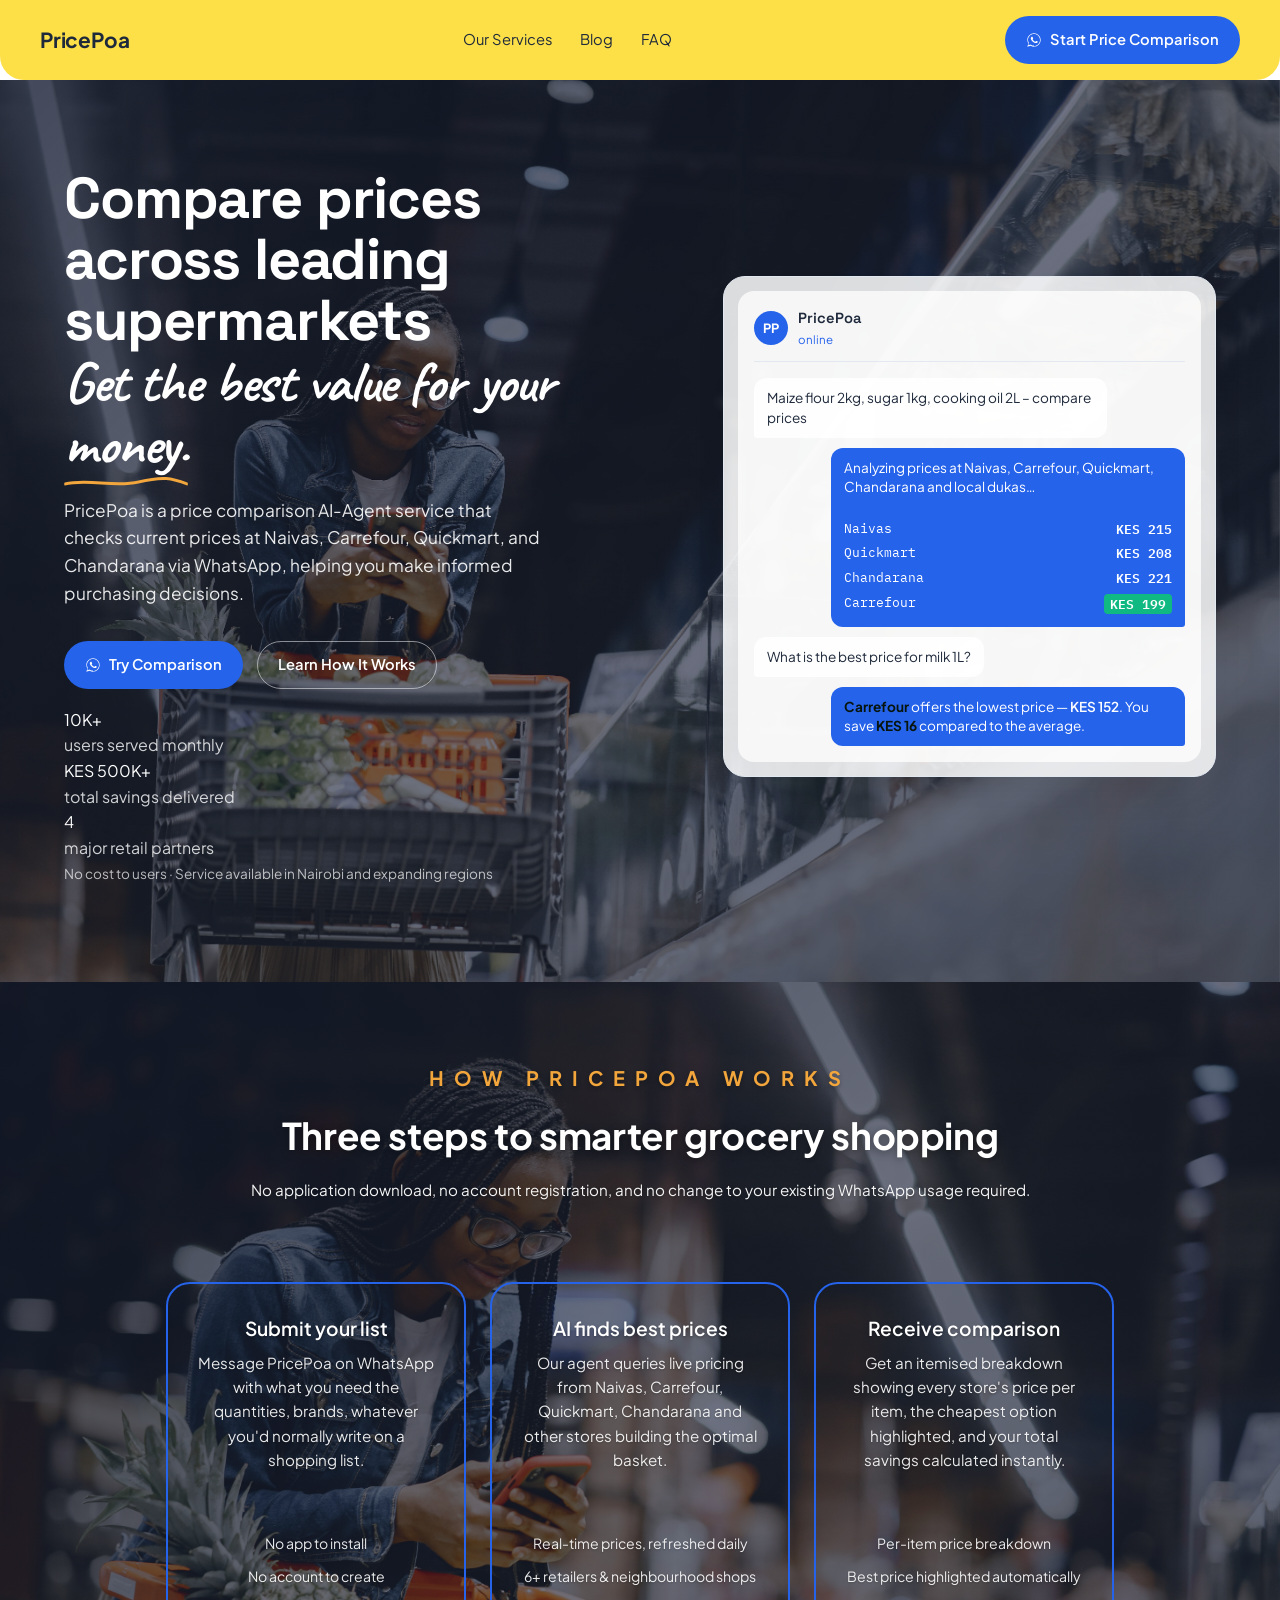
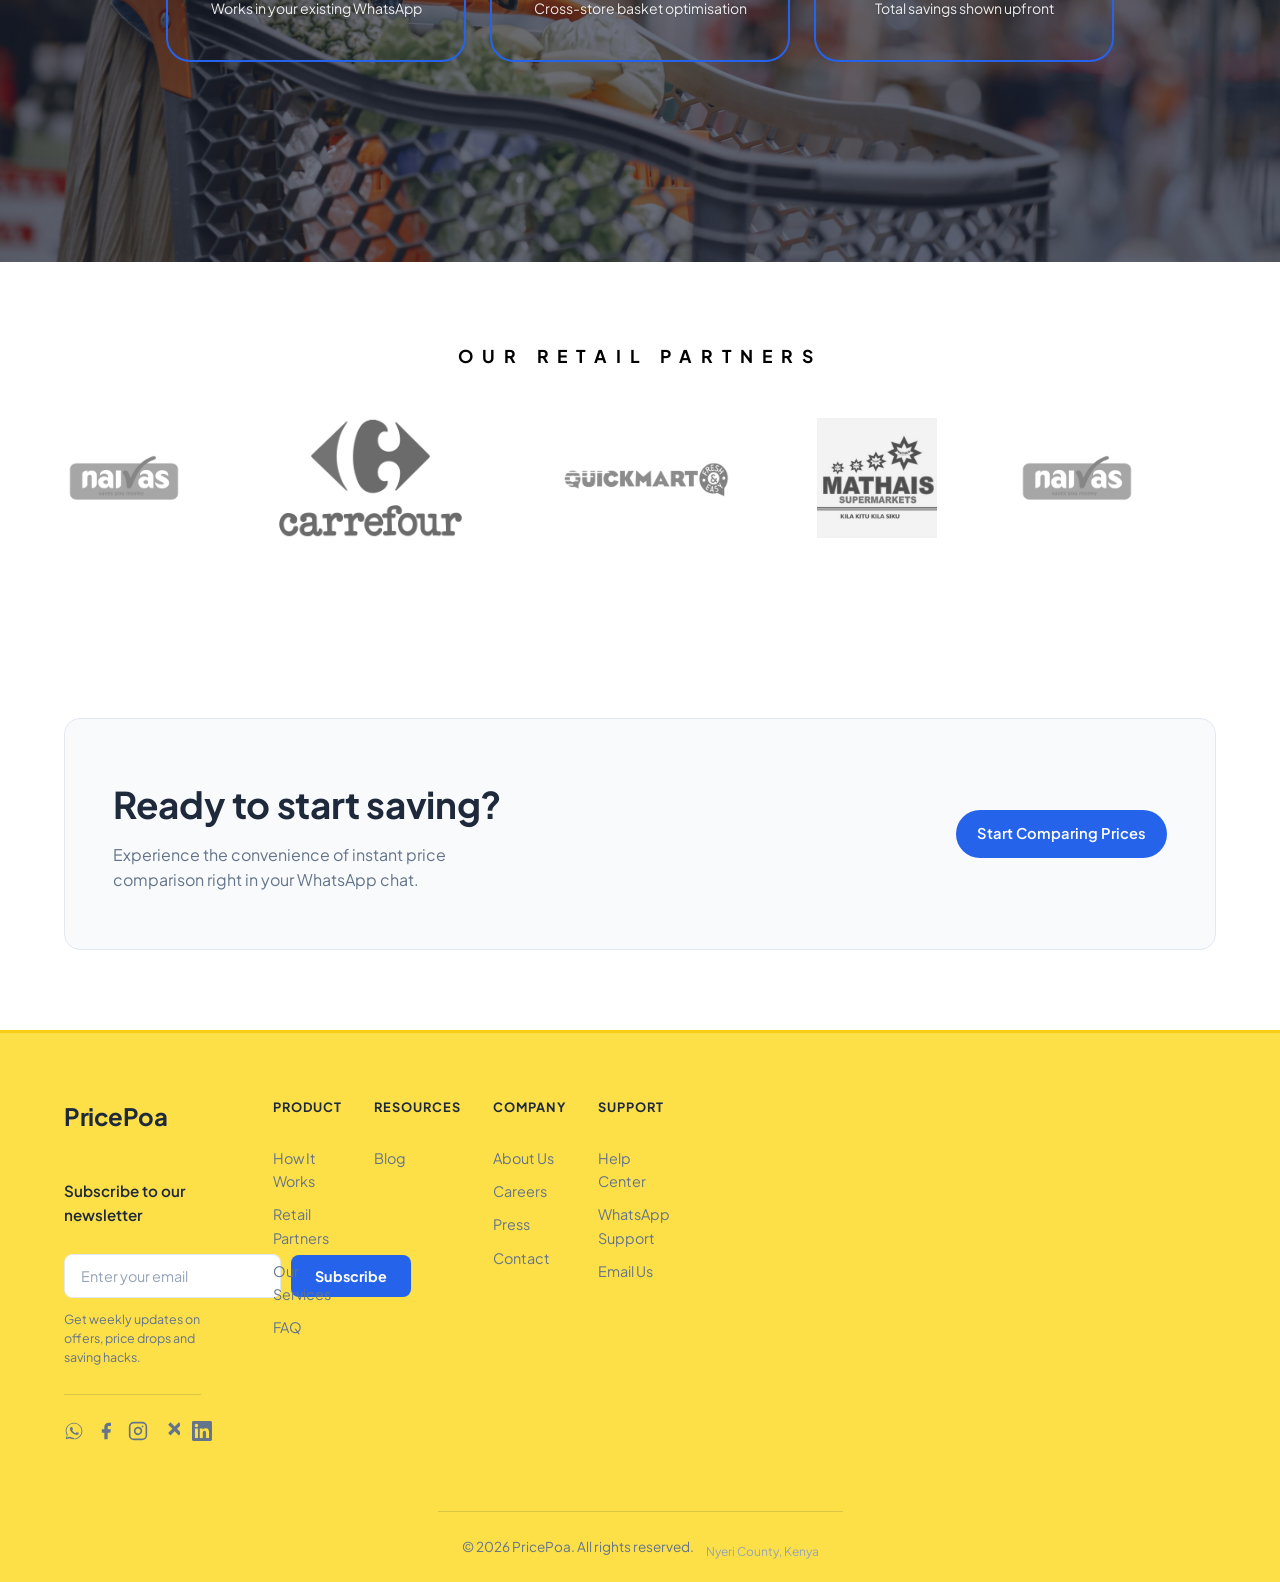
==== commit da706313: "adding newsletter signup in footer" ====
--- a/index.html
+++ b/index.html
@@ -499,11 +499,23 @@
         <div class="footer-logo">Price<span>Poa</span></div>
 
         <div class="footer-cta">
-          <p class="footer-cta-text">Start comparing prices now!</p>
-          <a class="btn btn-primary btn-whatsapp" href="https://wa.me/254768102822?text=Hi%20PricePoa%2C%20I%20want%20to%20compare%20prices" target="_blank" rel="noopener">
-            <svg width="18" height="18" viewBox="0 0 24 24" fill="currentColor"><path d="M17.5 14.4c-.3-.1-1.6-.8-1.9-.9-.3-.1-.4-.1-.6.1-.2.3-.7.9-.8 1-.2.2-.3.2-.5.1-.3-.1-1.2-.4-2.2-1.4-.8-.7-1.4-1.6-1.5-1.9-.2-.3 0-.4.1-.6.1-.1.3-.3.4-.5.1-.1.2-.3.2-.4.1-.2 0-.3 0-.4-.1-.1-.6-1.4-.8-1.9-.2-.5-.4-.4-.6-.4h-.5c-.2 0-.4.1-.7.3-.2.3-.9.9-.9 2.1 0 1.2.9 2.4 1 2.6.1.2 1.8 2.8 4.4 3.8.6.3 1.1.4 1.5.5.6.2 1.2.2 1.6.1.5-.1 1.6-.6 1.8-1.3.2-.6.2-1.1.2-1.2-.1-.1-.2-.2-.5-.3z"/><path d="M12 2C6.5 2 2 6.5 2 12c0 1.9.5 3.6 1.5 5.2L2 22l4.9-1.3c1.5.8 3.2 1.3 5.1 1.3 5.5 0 10-4.5 10-10S17.5 2 12 2zm0 18.3c-1.7 0-3.3-.5-4.7-1.3l-.3-.2-3.5.9.9-3.4-.2-.3C3.5 14.5 3 12.8 3 12c0-5 4-9 9-9s9 4 9 9-4 9-9 9.3z"/></svg>
-            Start Shopping
-          </a>
+          <p class="footer-cta-text">Subscribe to our newsletter</p>
+          <form class="footer-subscribe-form" action="#" method="post">
+            <label for="footer-email" class="visually-hidden">Email address</label>
+            <input
+              type="email"
+              id="footer-email"
+              name="email"
+              placeholder="Enter your email"
+              class="footer-email-input"
+              required
+              autocomplete="email"
+            >
+            <button type="submit" class="btn btn-subscribe">
+              Subscribe
+            </button>
+          </form>
+          <p class="footer-subscribe-note">Get weekly updates on offers, price drops and saving hacks.</p>
         </div>
 
         <div class="footer-social">
--- a/style.css
+++ b/style.css
@@ -799,7 +799,7 @@
 }
 .footer-logo span{color:var(--text-dark);}
 
-/* CTA Section */
+/* CTA Section - Email Subscribe */
 .footer-cta{
   display:flex;
   flex-direction:column;
@@ -813,17 +813,71 @@
   color:var(--text-dark);
 }
 
-.btn-whatsapp{
+/* Subscribe Form */
+.footer-subscribe-form{
+  display:flex;
+  flex-direction:column;
+  gap:10px;
+  width:100%;
+  max-width:380px;
+}
+
+@media (min-width:769px){
+  .footer-subscribe-form{
+    flex-direction:row;
+    align-items:center;
+  }
+}
+
+.footer-email-input{
+  flex:1;
+  padding:12px 16px;
+  font-family:'Plus Jakarta Sans',sans-serif;
+  font-size:0.9rem;
+  color:var(--text-dark);
+  background:var(--background-white);
+  border:1px solid var(--border-light);
+  border-radius:8px;
+  transition:border-color 0.2s ease, box-shadow 0.2s ease;
+}
+.footer-email-input::placeholder{
+  color:var(--text-light);
+}
+.footer-email-input:focus{
+  outline:none;
+  border-color:var(--primary-blue);
+  box-shadow:0 0 0 3px rgba(37,99,235,0.15);
+}
+
+.btn-subscribe{
   background:var(--primary-blue);
   color:var(--background-white);
-  border-color:transparent;
-  width:fit-content;
+  border:none;
+  padding:12px 24px;
+  font-family:'Plus Jakarta Sans',sans-serif;
   font-weight:700;
-}
-.btn-whatsapp:hover{
+  font-size:0.9rem;
+  border-radius:8px;
+  cursor:pointer;
+  transition:background 0.2s ease, transform 0.15s ease, box-shadow 0.2s ease;
+  white-space:nowrap;
+}
+.btn-subscribe:hover{
   background:var(--blue-dark);
-  transform:translateY(-2px);
-  box-shadow:0 8px 20px rgba(37,99,235,0.3);
+  transform:translateY(-1px);
+  box-shadow:0 6px 16px rgba(37,99,235,0.3);
+}
+.btn-subscribe:focus-visible{
+  outline:2px solid var(--mango);
+  outline-offset:3px;
+}
+
+.footer-subscribe-note{
+  font-family:'Plus Jakarta Sans',sans-serif;
+  font-size:0.78rem;
+  color:var(--text-medium);
+  margin:0;
+  line-height:1.5;
 }
 
 /* Social Links */
@@ -1212,6 +1266,18 @@
 }
 
 /* Accessibility enhancements */
+.visually-hidden{
+  position:absolute;
+  width:1px;
+  height:1px;
+  padding:0;
+  margin:-1px;
+  overflow:hidden;
+  clip:rect(0,0,0,0);
+  white-space:nowrap;
+  border:0;
+}
+
 .skip-link{
   position:absolute;
   left:-999px;
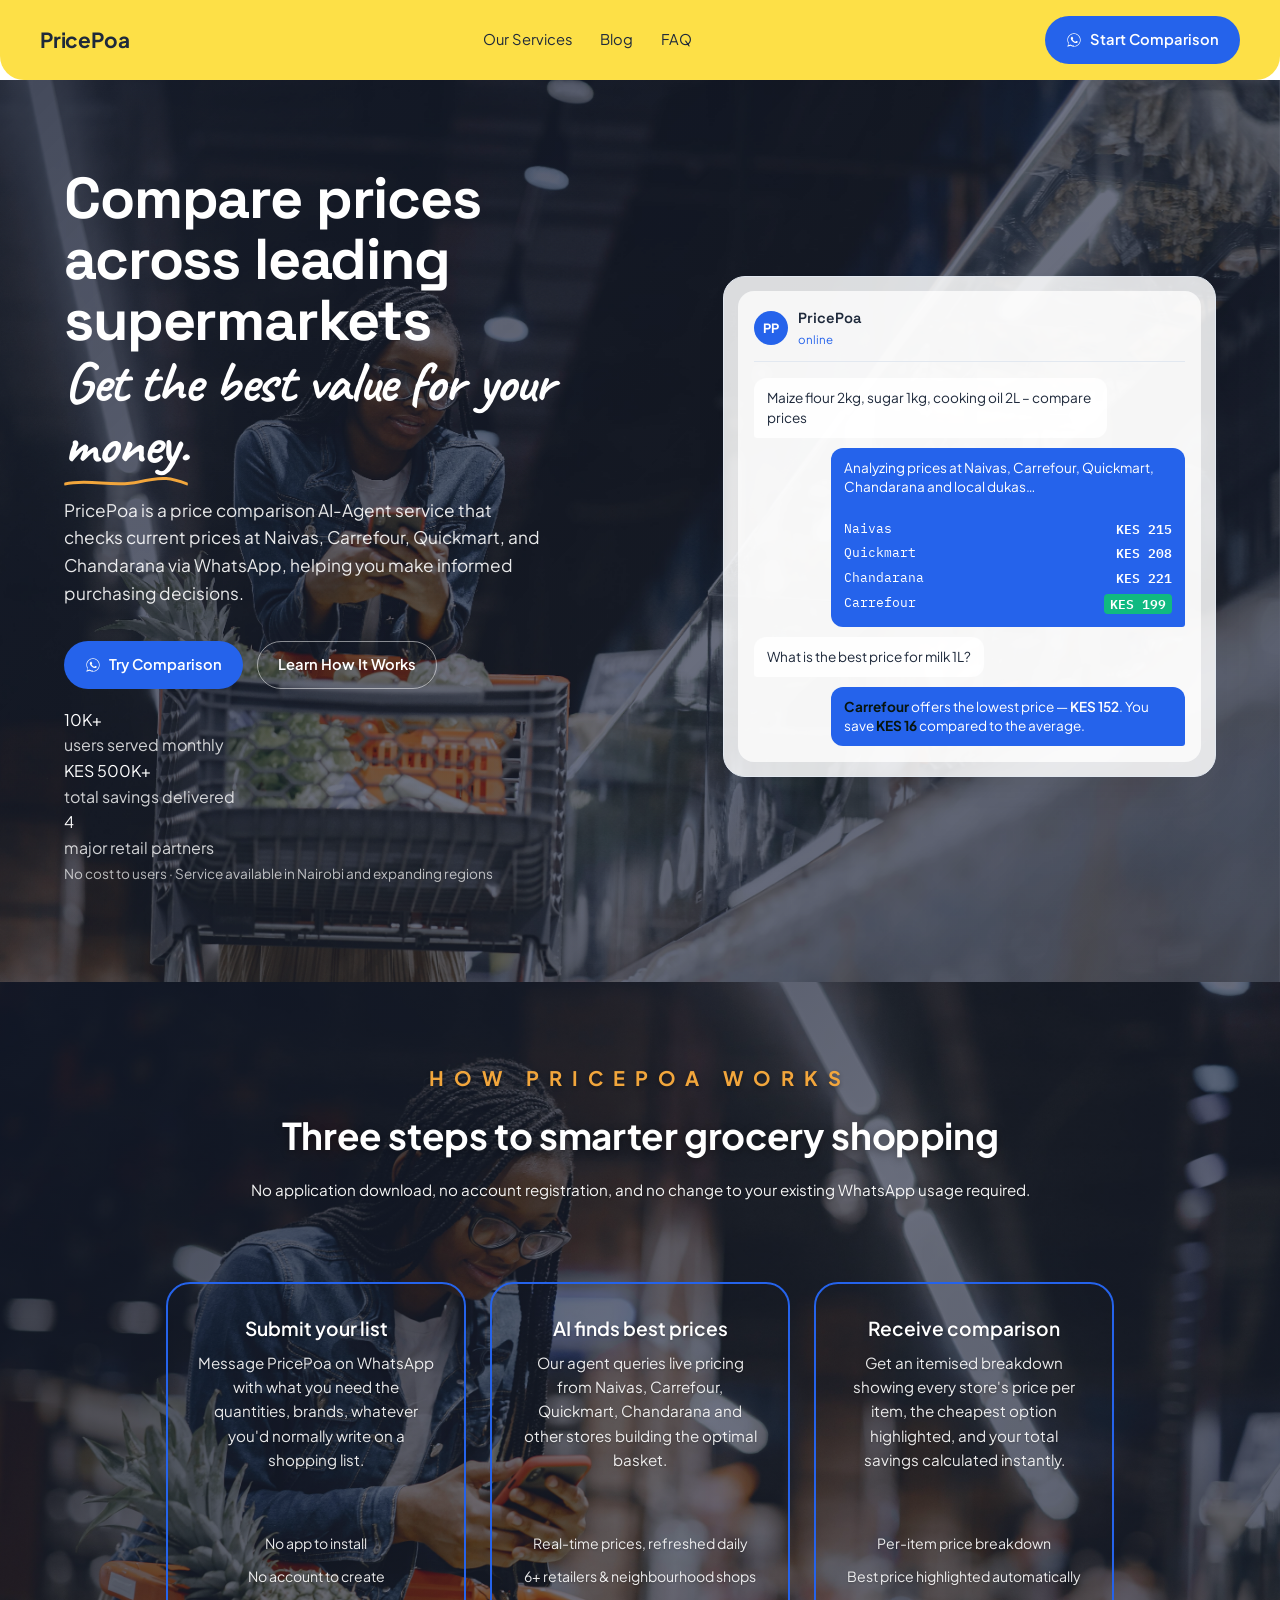
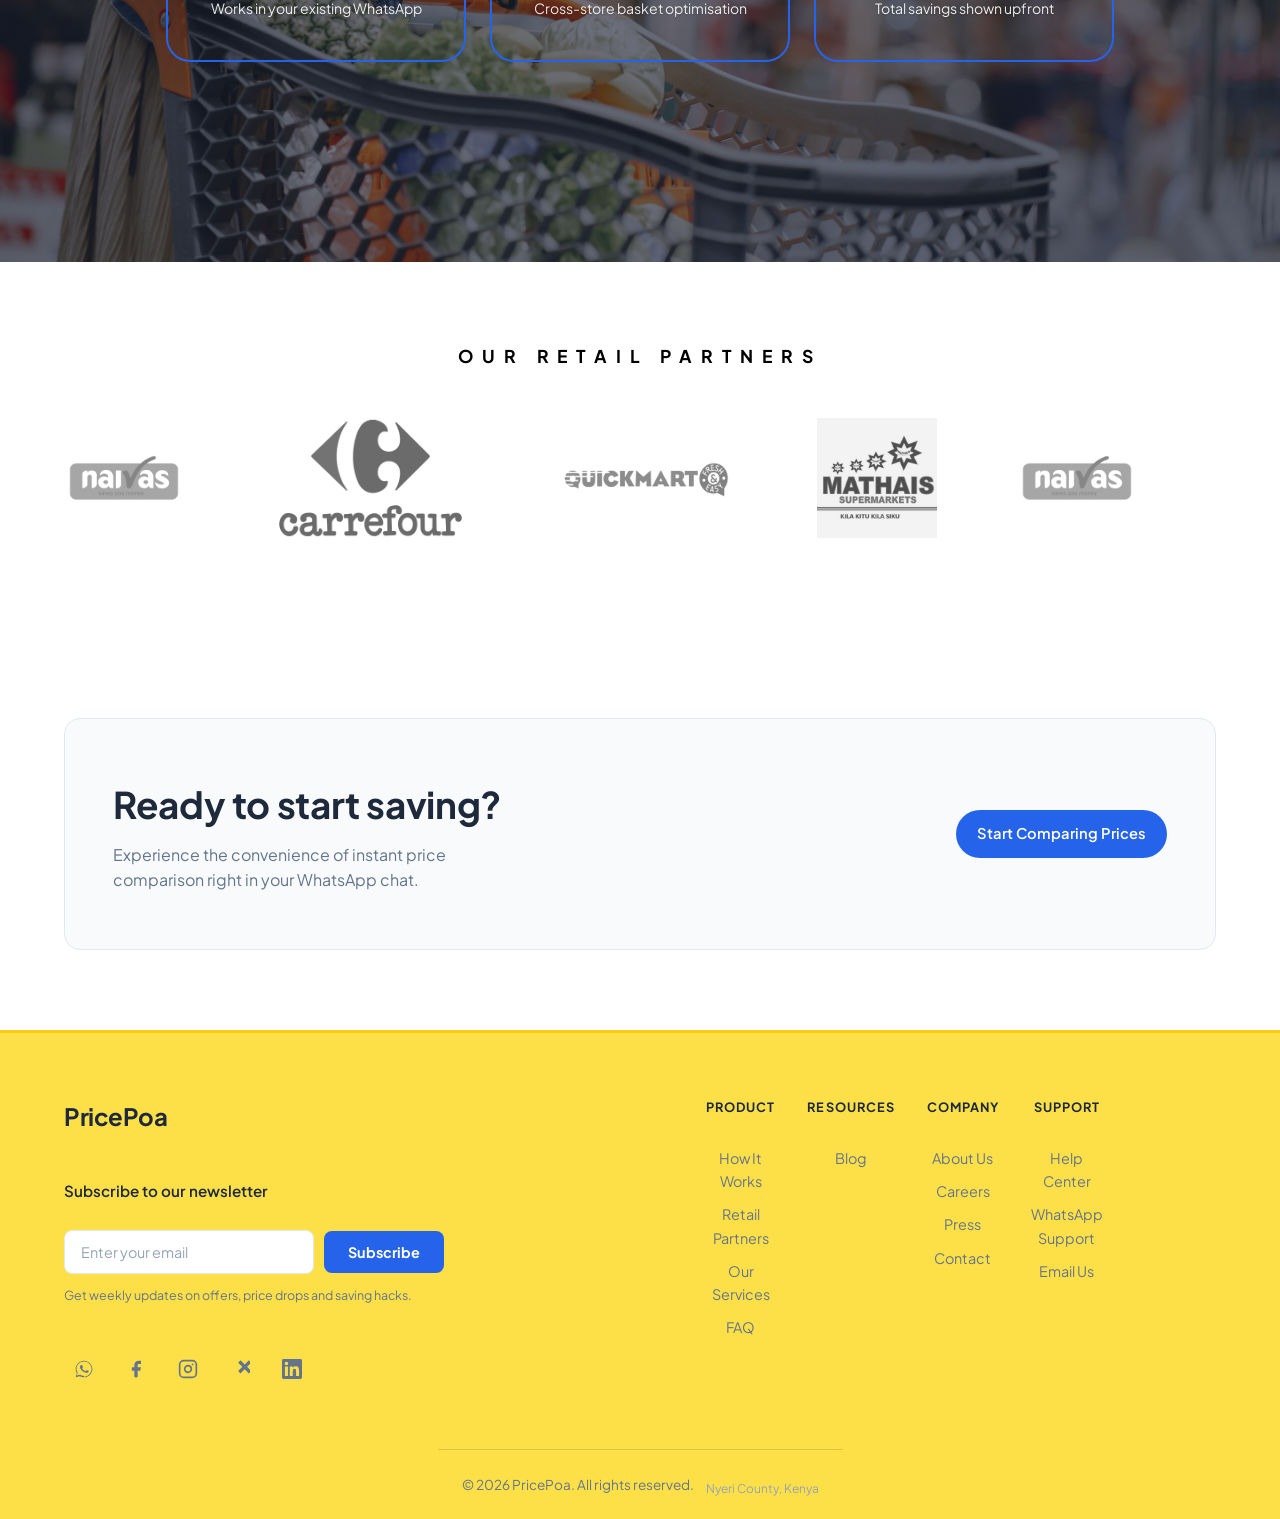
==== commit b67f5832: "likkle updates" ====
--- a/index.html
+++ b/index.html
@@ -315,15 +315,37 @@
 
     <!-- Content Layer (foreground) -->
     <div class="wrap nav">
-      <div class="logo">PricePoa</div>
-      <nav class="nav-links">
+      <!-- Mobile hamburger menu button (appears before logo on mobile) -->
+      <button class="nav-toggle" aria-label="Toggle navigation menu" aria-expanded="false" aria-controls="nav-menu" type="button">
+        <span class="hamburger" aria-hidden="true">
+          <span class="hamburger-line"></span>
+          <span class="hamburger-line"></span>
+          <span class="hamburger-line"></span>
+        </span>
+      </button>
+
+      <!-- Logo - links to home -->
+      <a href="index.html" class="logo" aria-label="PricePoa Home">PricePoa</a>
+
+      <!-- Desktop navigation -->
+      <nav class="nav-links" aria-label="Main navigation">
         <a href="services.html">Our Services</a>
         <a href="blog/articles.html">Blog</a>
         <a href="faq.html">FAQ</a>
       </nav>
+
+      <!-- Mobile navigation panel -->
+      <nav id="nav-menu" class="nav-menu" aria-label="Mobile navigation" hidden>
+        <ul class="nav-menu-list">
+          <li><a href="services.html">Our Services</a></li>
+          <li><a href="blog/articles.html">Blog</a></li>
+          <li><a href="faq.html">FAQ</a></li>
+        </ul>
+      </nav>
+
       <a class="btn btn-primary" href="https://wa.me/254768102822?text=Hi%20PricePoa%2C%20I%20want%20to%20compare%20prices" target="_blank" rel="noopener">
         <svg width="16" height="16" viewBox="0 0 24 24" fill="currentColor"><path d="M17.5 14.4c-.3-.1-1.6-.8-1.9-.9-.3-.1-.4-.1-.6.1-.2.3-.7.9-.8 1-.2.2-.3.2-.5.1-.3-.1-1.2-.4-2.2-1.4-.8-.7-1.4-1.6-1.5-1.9-.2-.3 0-.4.1-.6.1-.1.3-.3.4-.5.1-.1.2-.3.2-.4.1-.2 0-.3 0-.4-.1-.1-.6-1.4-.8-1.9-.2-.5-.4-.4-.6-.4h-.5c-.2 0-.4.1-.7.3-.2.3-.9.9-.9 2.1 0 1.2.9 2.4 1 2.6.1.2 1.8 2.8 4.4 3.8.6.3 1.1.4 1.5.5.6.2 1.2.2 1.6.1.5-.1 1.6-.6 1.8-1.3.2-.6.2-1.1.2-1.2-.1-.1-.2-.2-.5-.3z"/><path d="M12 2C6.5 2 2 6.5 2 12c0 1.9.5 3.6 1.5 5.2L2 22l4.9-1.3c1.5.8 3.2 1.3 5.1 1.3 5.5 0 10-4.5 10-10S17.5 2 12 2zm0 18.3c-1.7 0-3.3-.5-4.7-1.3l-.3-.2-3.5.9.9-3.4-.2-.3C3.5 14.5 3 12.8 3 12c0-5 4-9 9-9s9 4 9 9-4 9-9 9.3z"/></svg>
-        Start Price Comparison
+        Start Comparison
       </a>
     </div>
   </header>
@@ -501,7 +523,6 @@
         <div class="footer-cta">
           <p class="footer-cta-text">Subscribe to our newsletter</p>
           <form class="footer-subscribe-form" action="#" method="post">
-            <label for="footer-email" class="visually-hidden">Email address</label>
             <input
               type="email"
               id="footer-email"
--- a/style.css
+++ b/style.css
@@ -120,19 +120,128 @@
   z-index:1;
   display:flex;align-items:center;justify-content:space-between;
   padding:16px 0;
-}
+  gap:16px;
+}
+
+/* Mobile hamburger toggle - hidden on desktop */
+.nav-toggle{
+  display:none;
+  flex-direction:column;
+  justify-content:center;
+  gap:5px;
+  width:40px;
+  height:40px;
+  padding:0;
+  background:transparent;
+  border:none;
+  cursor:pointer;
+  z-index:100;
+}
+
+.hamburger{
+  display:flex;
+  flex-direction:column;
+  gap:5px;
+  width:24px;
+}
+
+.hamburger-line{
+  display:block;
+  width:100%;
+  height:2px;
+  background:var(--text-dark);
+  border-radius:2px;
+  transition:transform 0.3s ease, opacity 0.3s ease;
+  transform-origin:center;
+}
+
+.nav-toggle[aria-expanded="true"] .hamburger-line:nth-child(1){
+  transform:translateY(7px) rotate(45deg);
+}
+.nav-toggle[aria-expanded="true"] .hamburger-line:nth-child(2){
+  opacity:0;
+}
+.nav-toggle[aria-expanded="true"] .hamburger-line:nth-child(3){
+  transform:translateY(-7px) rotate(-45deg);
+}
+
 .logo{
   font-family:'Plus Jakarta Sans',sans-serif;
   font-weight:700;font-size:1.3rem;letter-spacing:-0.01em;
   display:flex;align-items:baseline;gap:6px;
   color:var(--text-dark);
+  text-decoration:none;
+  flex-shrink:0;
 }
 .logo span{color:var(--mango);}
+.logo:hover{opacity:0.8;}
+
 .nav-links{display:flex;gap:28px;align-items:center;}
 .nav-links a{
   font-size:0.92rem;color:var(--text-dark);transition:color .15s ease;
 }
 .nav-links a:hover{color:var(--mango);}
+
+/* Mobile navigation panel */
+.nav-menu{
+  position:fixed;
+  top:0;
+  right:0;
+  bottom:0;
+  width:100%;
+  max-width:320px;
+  background:var(--background-white);
+  box-shadow:-4px 0 20px rgba(0,0,0,0.1);
+  z-index:99;
+  padding:80px 24px 32px;
+  transform:translateX(100%);
+  transition:transform 0.3s ease;
+  overflow-y:auto;
+}
+.nav-menu:not([hidden]){
+  display:block;
+}
+.nav-menu.is-open{
+  transform:translateX(0);
+}
+
+.nav-menu-list{
+  list-style:none;
+  padding:0;
+  margin:0;
+  display:flex;
+  flex-direction:column;
+  gap:8px;
+}
+.nav-menu-list a{
+  display:block;
+  padding:16px 20px;
+  font-family:'Plus Jakarta Sans',sans-serif;
+  font-size:1.05rem;
+  font-weight:600;
+  color:var(--text-dark);
+  border-radius:var(--radius);
+  transition:background 0.15s ease, color 0.15s ease;
+}
+.nav-menu-list a:hover{
+  background:var(--background-light);
+  color:var(--mango);
+}
+
+/* Mobile overlay */
+.nav-overlay{
+  position:fixed;
+  inset:0;
+  background:rgba(0,0,0,0.4);
+  z-index:98;
+  opacity:0;
+  visibility:hidden;
+  transition:opacity 0.3s ease, visibility 0.3s ease;
+}
+.nav-overlay.is-visible{
+  opacity:1;
+  visibility:visible;
+}
 
 /* SVG Sprites (hidden) */
 .svg-sprites{
@@ -755,6 +864,26 @@
   .stats-grid{grid-template-columns:1fr;}
   .step{grid-template-columns:44px 1fr;padding:20px;}
   .nav-links{display:none;}
+
+  /* Show hamburger menu on mobile */
+  .nav-toggle{
+    display:flex;
+  }
+
+  /* Adjust nav layout for mobile: hamburger | logo | cta */
+  .nav{
+    justify-content:space-between;
+  }
+  .logo{
+    order:1;
+  }
+  .nav-toggle{
+    order:0;
+  }
+  .btn-primary{
+    order:2;
+  }
+
   .cta-band{padding:36px 24px;}
 }
 
@@ -773,21 +902,22 @@
 
 .footer-main{
   display:grid;
-  grid-template-columns: 1.2fr repeat(4, 1fr);
+  grid-template-columns: 10fr 80px repeat(4, 1fr);
   gap:48px;
   padding:64px 24px 48px;
   max-width:1200px;
   width:100%;
   align-items:start;
-}
-
-/* Brand Section */
+  justify-content:center;
+}
+
+/* Add extra gap after brand column */
 .footer-brand{
   display:flex;
   flex-direction:column;
   gap:28px;
   min-width:0;
-  padding-right:24px;
+  padding-right:48px;
 }
 
 .footer-logo{
@@ -885,7 +1015,6 @@
   display:flex;
   gap:12px;
   padding-top:16px;
-  border-top:1px solid rgba(30,41,59,0.15);
 }
 
 .footer-social a{
@@ -907,6 +1036,16 @@
   display:grid;
   grid-template-columns:repeat(4, 1fr);
   gap:32px;
+}
+
+@media (min-width: 769px) {
+  .nav-column{
+    text-align:center;
+  }
+  .nav-column h4::after{
+    left:50%;
+    transform:translateX(-50%);
+  }
 }
 
 .nav-column h4{
@@ -1265,17 +1404,413 @@
   .hero .stat-item{text-align:center;}
 }
 
-/* Accessibility enhancements */
-.visually-hidden{
+/* ========================================
+   BLOG PAGE STYLES
+   ======================================== */
+/*
+
+/* Featured Section */
+.featured-section{
+  background:var(--background-light);
+}
+
+.featured-carousel{
+  position:relative;
+  max-width:1200px;
+  margin:0 auto;
+}
+
+.featured-card{
+  position:relative;
+  border-radius:var(--radius-xl);
+  overflow:hidden;
+  min-height:620px;
+  background:var(--text-dark);
+}
+
+.featured-image{
   position:absolute;
-  width:1px;
-  height:1px;
+  inset:0;
+  background-size:cover;
+  background-position:center;
+  background-repeat:no-repeat;
+  z-index:0;
+}
+
+.featured-overlay{
+  position:absolute;
+  inset:0;
+  z-index:1;
+  background:linear-gradient(
+    135deg,
+    rgba(15,23,42,0.8) 0%,
+    rgba(15,23,42,0.4) 35%,
+    rgba(15,23,42,0.6) 60%,
+    rgba(15,23,42,0.85) 100%
+  );
+}
+
+.featured-content{
+  position:relative;
+  z-index:2;
+  padding:60px 48px;
+  display:flex;
+  flex-direction:column;
+  justify-content:flex-end;
+  min-height:620px;
+  color:#ffffff;
+}
+
+.featured-category{
+  font-family:'Plus Jakarta Sans',sans-serif;
+  font-size:0.75rem;
+  font-weight:700;
+  letter-spacing:0.1em;
+  text-transform:uppercase;
+  color:#F2A63C;
+  display:inline-block;
+  margin-bottom:16px;
+  text-shadow:0 1px 2px rgba(0,0,0,0.3);
+}
+
+.featured-title{
+  font-family:'Space Grotesk',sans-serif;
+  font-weight:700;
+  font-size:clamp(2rem, 4vw, 3rem);
+  line-height:1.1;
+  letter-spacing:-0.02em;
+  margin:0 0 20px;
+  text-shadow:0 2px 8px rgba(0,0,0,0.4);
+}
+
+.featured-description{
+  font-size:1.1rem;
+  line-height:1.6;
+  color:rgba(255,255,255,0.9);
+  max-width:600px;
+  margin:0 0 28px;
+  text-shadow:0 1px 3px rgba(0,0,0,0.3);
+}
+
+.featured-link{
+  display:inline-flex;
+  align-items:center;
+  gap:10px;
+  width:fit-content;
+  background:#ffffff;
+  color:var(--text-dark);
+  padding:14px 28px;
+  border-radius:999px;
+  font-family:'Plus Jakarta Sans',sans-serif;
+  font-weight:700;
+  font-size:0.95rem;
+  transition:transform 0.2s ease, box-shadow 0.2s ease;
+}
+.featured-link:hover{
+  transform:translateY(-2px);
+  box-shadow:0 8px 24px rgba(255,255,255,0.3);
+}
+
+/* Featured Next Button (inside card, bottom right) */
+.featured-next-btn{
+  position:absolute;
+  bottom:32px;
+  right:32px;
+  z-index:3;
+  display:flex;
+  align-items:center;
+  justify-content:center;
+  width:64px;
+  height:64px;
+  border-radius:50%;
+  background:rgba(255,255,255,0.95);
+  border:none;
+  color:var(--text-dark);
+  cursor:pointer;
+  backdrop-filter:blur(8px);
+  box-shadow:0 8px 24px rgba(0,0,0,0.15);
+  transition:transform 0.2s ease, background 0.2s ease, box-shadow 0.2s ease;
+}
+.featured-next-btn:hover{
+  background:#ffffff;
+  transform:translateX(4px) scale(1.05);
+  box-shadow:0 12px 32px rgba(0,0,0,0.2);
+}
+.featured-next-btn:focus-visible{
+  outline:2px solid var(--mango);
+  outline-offset:3px;
+}
+.featured-next-btn svg{
+  transition:transform 0.2s ease;
+}
+.featured-next-btn:hover svg{
+  transform:translateX(4px);
+}
+
+/* Featured Navigation (kept for potential future use, hidden by default) */
+.featured-nav{
+  display:none;
+  align-items:center;
+  justify-content:center;
+  gap:24px;
+  margin-top:32px;
+}
+
+.featured-btn{
+  display:flex;
+  align-items:center;
+  justify-content:center;
+  width:56px;
+  height:56px;
+  border-radius:50%;
+  background:var(--background-white);
+  border:1px solid var(--border-light);
+  color:var(--text-dark);
+  cursor:pointer;
+  transition:background 0.2s ease, border-color 0.2s ease, color 0.2s ease, transform 0.2s ease, box-shadow 0.2s ease;
+}
+.featured-btn:hover{
+  background:var(--primary-blue);
+  border-color:var(--primary-blue);
+  color:var(--background-white);
+  transform:scale(1.05);
+  box-shadow:0 8px 24px rgba(37,99,235,0.3);
+}
+.featured-btn:focus-visible{
+  outline:2px solid var(--mango);
+  outline-offset:3px;
+}
+
+.featured-dots{
+  display:flex;
+  gap:10px;
+}
+
+.featured-dot{
+  width:12px;
+  height:12px;
+  border-radius:50%;
+  background:var(--text-light);
+  border:none;
   padding:0;
-  margin:-1px;
+  cursor:pointer;
+  transition:background 0.2s ease, transform 0.2s ease;
+}
+.featured-dot:hover{
+  background:var(--primary-blue);
+  transform:scale(1.2);
+}
+.featured-dot.active{
+  background:var(--primary-blue);
+  transform:scale(1.2);
+}
+.featured-dot:focus-visible{
+  outline:2px solid var(--mango);
+  outline-offset:3px;
+}
+
+/* Articles Grid Section */
+.articles-grid-section{
+  background:var(--background-white);
+}
+
+.articles-grid{
+  display:grid;
+  grid-template-columns:repeat(3, 1fr);
+  gap:32px;
+  max-width:1200px;
+  margin:0 auto;
+}
+
+.article-card{
+  background:var(--background-white);
+  border:1px solid var(--border-light);
+  border-radius:var(--radius-xl);
   overflow:hidden;
-  clip:rect(0,0,0,0);
-  white-space:nowrap;
-  border:0;
+  transition:transform 0.3s ease, box-shadow 0.3s ease, border-color 0.3s ease;
+  opacity:0;
+  transform:translateY(20px);
+}
+.article-card.show{
+  opacity:1;
+  transform:translateY(0);
+}
+.article-card:hover{
+  transform:translateY(-8px);
+  box-shadow:0 20px 40px -10px rgba(0,0,0,0.1);
+  border-color:var(--primary-blue);
+}
+
+.article-image-link{
+  display:block;
+  aspect-ratio:16/10;
+  overflow:hidden;
+}
+
+.article-image{
+  width:100%;
+  height:100%;
+  background-size:cover;
+  background-position:center;
+  background-repeat:no-repeat;
+  transition:transform 0.5s ease;
+}
+.article-card:hover .article-image{
+  transform:scale(1.05);
+}
+
+.article-content{
+  padding:24px;
+  display:flex;
+  flex-direction:column;
+  gap:12px;
+}
+
+.article-category{
+  font-family:'Plus Jakarta Sans',sans-serif;
+  font-size:0.7rem;
+  font-weight:700;
+  letter-spacing:0.08em;
+  text-transform:uppercase;
+  color:var(--primary-blue);
+}
+
+.article-title{
+  font-family:'Space Grotesk',sans-serif;
+  font-weight:700;
+  font-size:1.2rem;
+  line-height:1.3;
+  margin:0;
+}
+.article-title a{
+  color:var(--text-dark);
+  transition:color 0.2s ease;
+}
+.article-title a:hover{
+  color:var(--primary-blue);
+}
+
+.article-excerpt{
+  color:var(--text-medium);
+  font-size:0.95rem;
+  line-height:1.6;
+  margin:0;
+  flex:1;
+}
+
+.article-read-more{
+  display:inline-flex;
+  align-items:center;
+  gap:8px;
+  font-family:'Plus Jakarta Sans',sans-serif;
+  font-weight:600;
+  font-size:0.85rem;
+  color:var(--primary-blue);
+  transition:gap 0.2s ease;
+  margin-top:8px;
+}
+.article-read-more:hover{
+  gap:12px;
+}
+
+/* Responsive Blog */
+@media (max-width:1100px){
+  .featured-content{
+    padding:48px 36px;
+  }
+  .featured-title{
+    font-size:clamp(1.8rem, 3.5vw, 2.5rem);
+  }
+  .articles-grid{
+    gap:24px;
+  }
+}
+
+@media (max-width:900px){
+  .articles-grid{
+    grid-template-columns:repeat(2, 1fr);
+  }
+  .featured-card{
+    min-height:520px;
+  }
+  .featured-content{
+    min-height:520px;
+    padding:40px 32px;
+  }
+  .featured-next-btn{
+    width:56px;
+    height:56px;
+    bottom:24px;
+    right:24px;
+  }
+}
+
+@media (max-width:768px){
+  .featured-card{
+    min-height:480px;
+    border-radius:var(--radius);
+  }
+  .featured-content{
+    min-height:480px;
+    padding:32px 24px;
+  }
+  .featured-title{
+    font-size:clamp(1.5rem, 5vw, 2rem);
+  }
+  .featured-description{
+    font-size:1rem;
+  }
+  .featured-next-btn{
+    width:52px;
+    height:52px;
+    bottom:20px;
+    right:20px;
+  }
+}
+
+@media (max-width:600px){
+  .articles-grid{
+    grid-template-columns:1fr;
+    gap:20px;
+  }
+  .article-card{
+    border-radius:var(--radius);
+  }
+  .article-content{
+    padding:20px;
+  }
+  .article-title{
+    font-size:1.1rem;
+  }
+  .featured-card{
+    min-height:420px;
+  }
+  .featured-content{
+    min-height:420px;
+    padding:28px 20px;
+  }
+  .featured-next-btn{
+    width:48px;
+    height:48px;
+    bottom:16px;
+    right:16px;
+  }
+}
+
+/* Reduced Motion */
+@media (prefers-reduced-motion:reduce){
+  .article-image,
+  .article-card,
+  .featured-link,
+  .featured-btn,
+  .featured-dot,
+  .article-read-more,
+  .featured-next-btn{
+    transition:none;
+  }
+  .article-card:hover .article-image{
+    transform:none;
+  }
 }
 
 .skip-link{
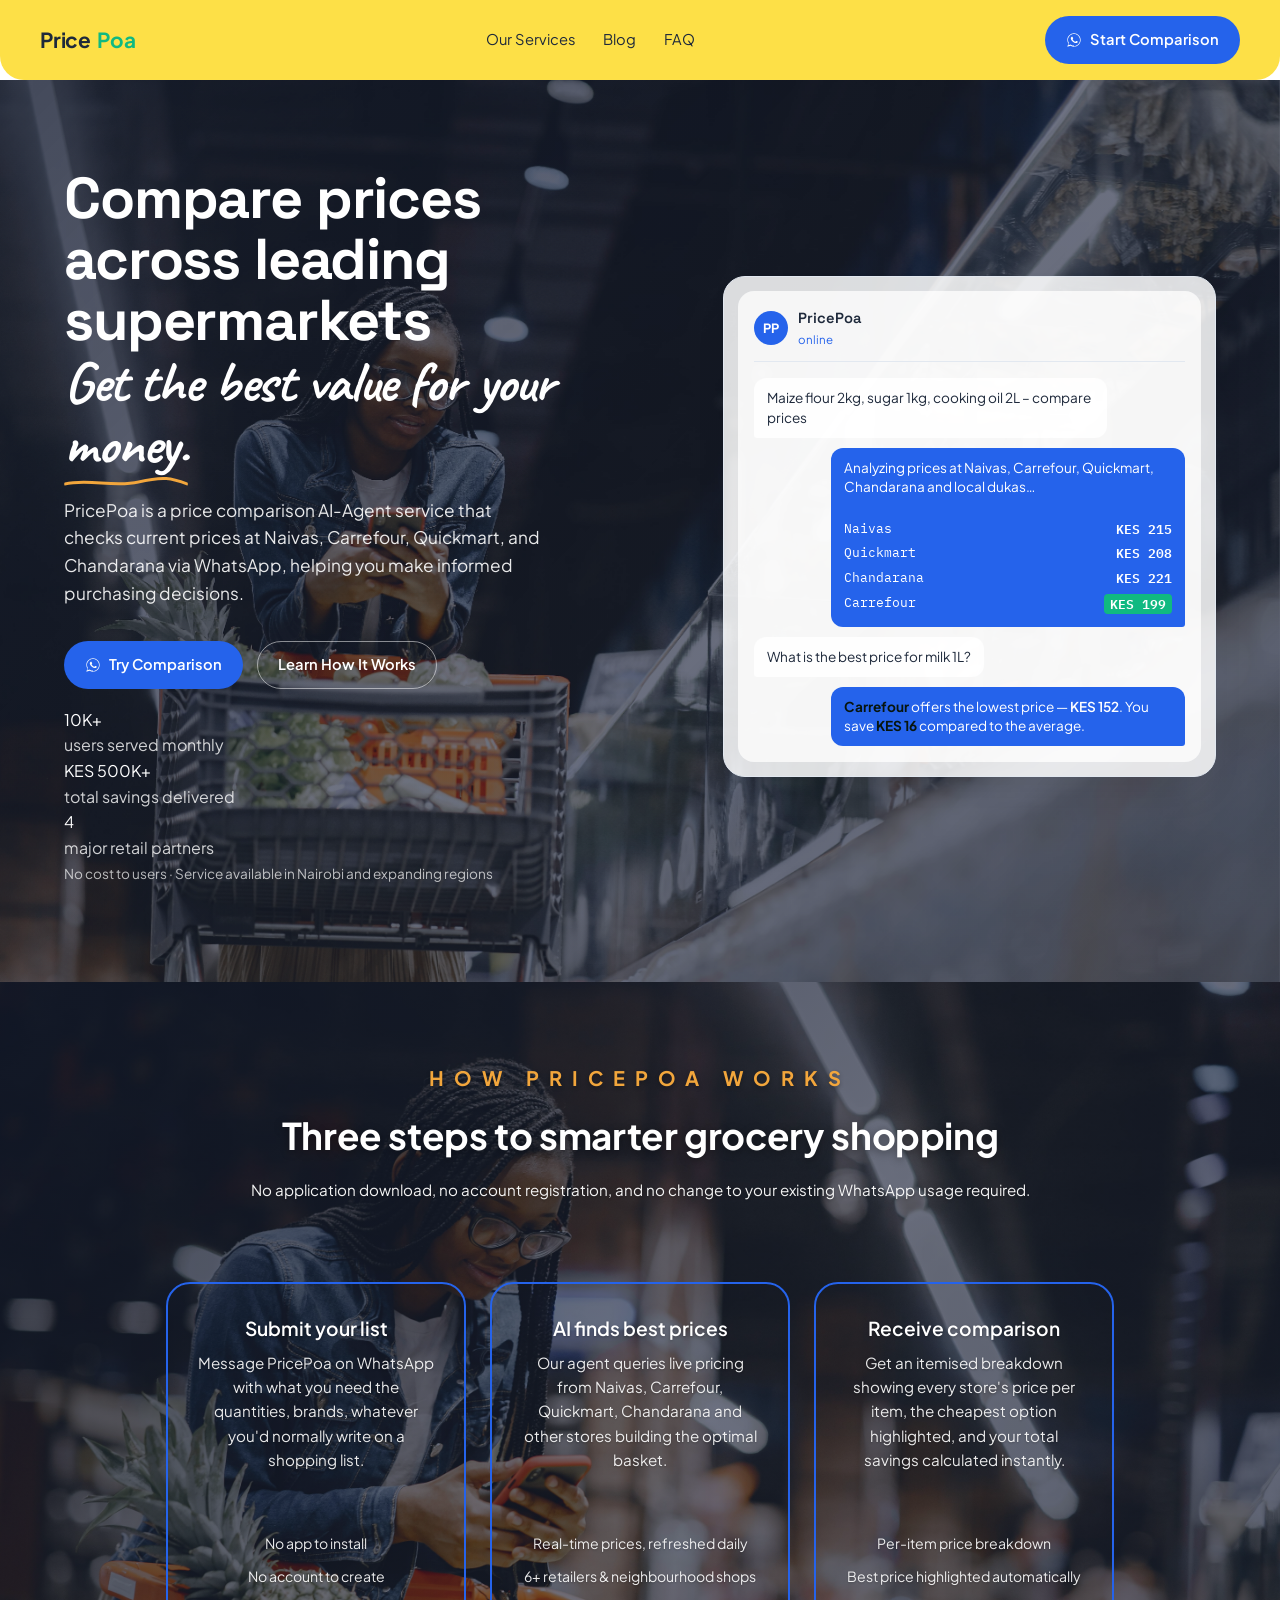
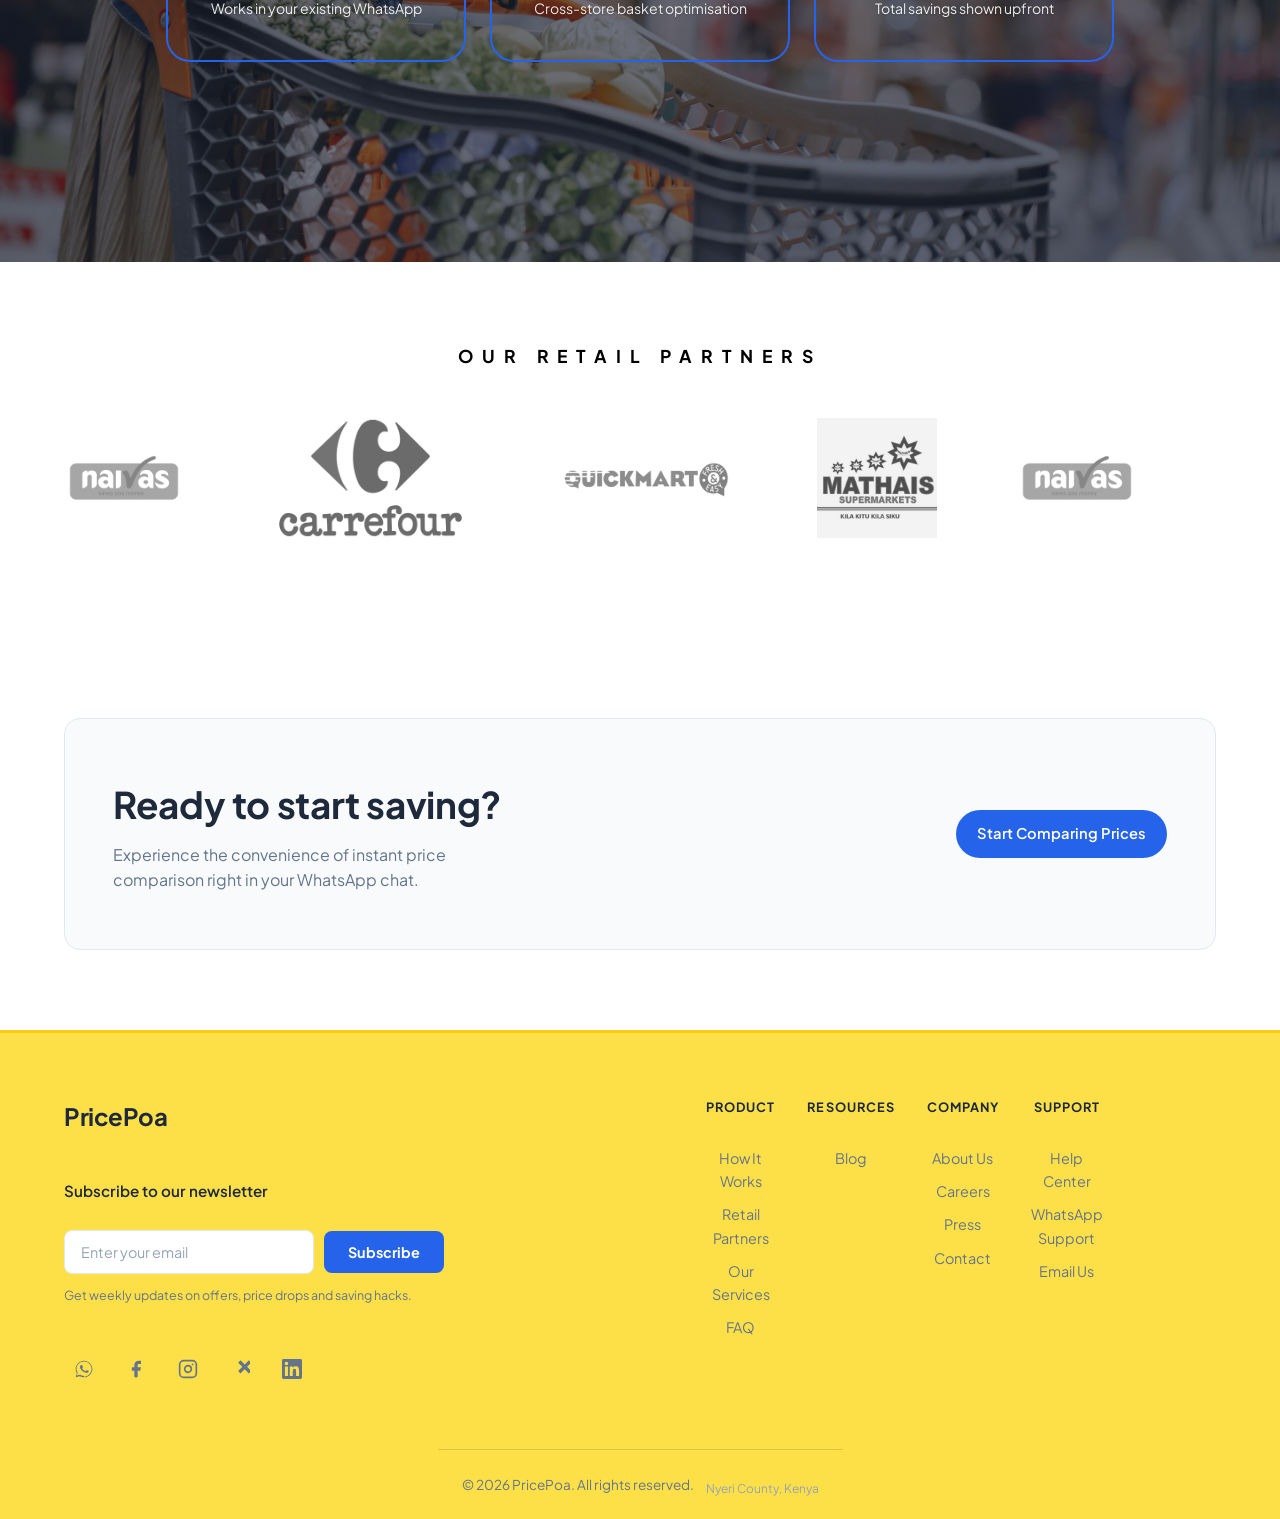
==== commit 140e8365: "adding morph to the hamburger menu" ====
--- a/index.html
+++ b/index.html
@@ -317,15 +317,20 @@
     <div class="wrap nav">
       <!-- Mobile hamburger menu button (appears before logo on mobile) -->
       <button class="nav-toggle" aria-label="Toggle navigation menu" aria-expanded="false" aria-controls="nav-menu" type="button">
-        <span class="hamburger" aria-hidden="true">
-          <span class="hamburger-line"></span>
-          <span class="hamburger-line"></span>
-          <span class="hamburger-line"></span>
-        </span>
+        <svg class="hamburger-svg" aria-hidden="true" viewBox="0 0 24 28" width="24" height="28">
+          <path class="hamburger-path"
+            d="M 4 7 L 20 7 M 4 14 L 20 14 M 4 21 L 20 21"
+            stroke="currentColor"
+            stroke-width="2.5"
+            stroke-linecap="round"
+            fill="none"
+            style="transition: stroke 0.2s ease;"
+          />
+        </svg>
       </button>
 
       <!-- Logo - links to home -->
-      <a href="index.html" class="logo" aria-label="PricePoa Home">PricePoa</a>
+      <a href="index.html" class="logo" aria-label="PricePoa Home">Price<span>Poa</span></a>
 
       <!-- Desktop navigation -->
       <nav class="nav-links" aria-label="Main navigation">
--- a/style.css
+++ b/style.css
@@ -128,7 +128,7 @@
   display:none;
   flex-direction:column;
   justify-content:center;
-  gap:5px;
+  align-items:center;
   width:40px;
   height:40px;
   padding:0;
@@ -136,33 +136,31 @@
   border:none;
   cursor:pointer;
   z-index:100;
-}
-
-.hamburger{
-  display:flex;
-  flex-direction:column;
-  gap:5px;
+  color: var(--text-dark);
+}
+
+.hamburger-svg{
   width:24px;
-}
-
-.hamburger-line{
+  height:28px;
   display:block;
-  width:100%;
-  height:2px;
-  background:var(--text-dark);
-  border-radius:2px;
-  transition:transform 0.3s ease, opacity 0.3s ease;
-  transform-origin:center;
-}
-
-.nav-toggle[aria-expanded="true"] .hamburger-line:nth-child(1){
-  transform:translateY(7px) rotate(45deg);
-}
-.nav-toggle[aria-expanded="true"] .hamburger-line:nth-child(2){
-  opacity:0;
-}
-.nav-toggle[aria-expanded="true"] .hamburger-line:nth-child(3){
-  transform:translateY(-7px) rotate(-45deg);
+}
+
+.hamburger-path{
+  /* Initial hamburger state */
+  d: path("M 4 7 L 20 7 M 4 14 L 20 14 M 4 21 L 20 21");
+}
+
+/* Open state - morph to basket */
+.nav-toggle[aria-expanded="true"] .hamburger-path{
+  /* Basket path will be set via JS Web Animations API */
+  stroke: var(--mango);
+}
+
+/* Reduced motion - instant swap */
+@media (prefers-reduced-motion: reduce){
+  .nav-toggle[aria-expanded="true"] .hamburger-path{
+    d: path("M 4 8 Q 4 5, 7 5 L 17 5 Q 20 5, 20 8 L 20 22 Q 20 25, 17 25 L 7 25 Q 4 25, 4 22 Z M 12 5 Q 12 2, 15 2 Q 18 2, 18 5");
+  }
 }
 
 .logo{
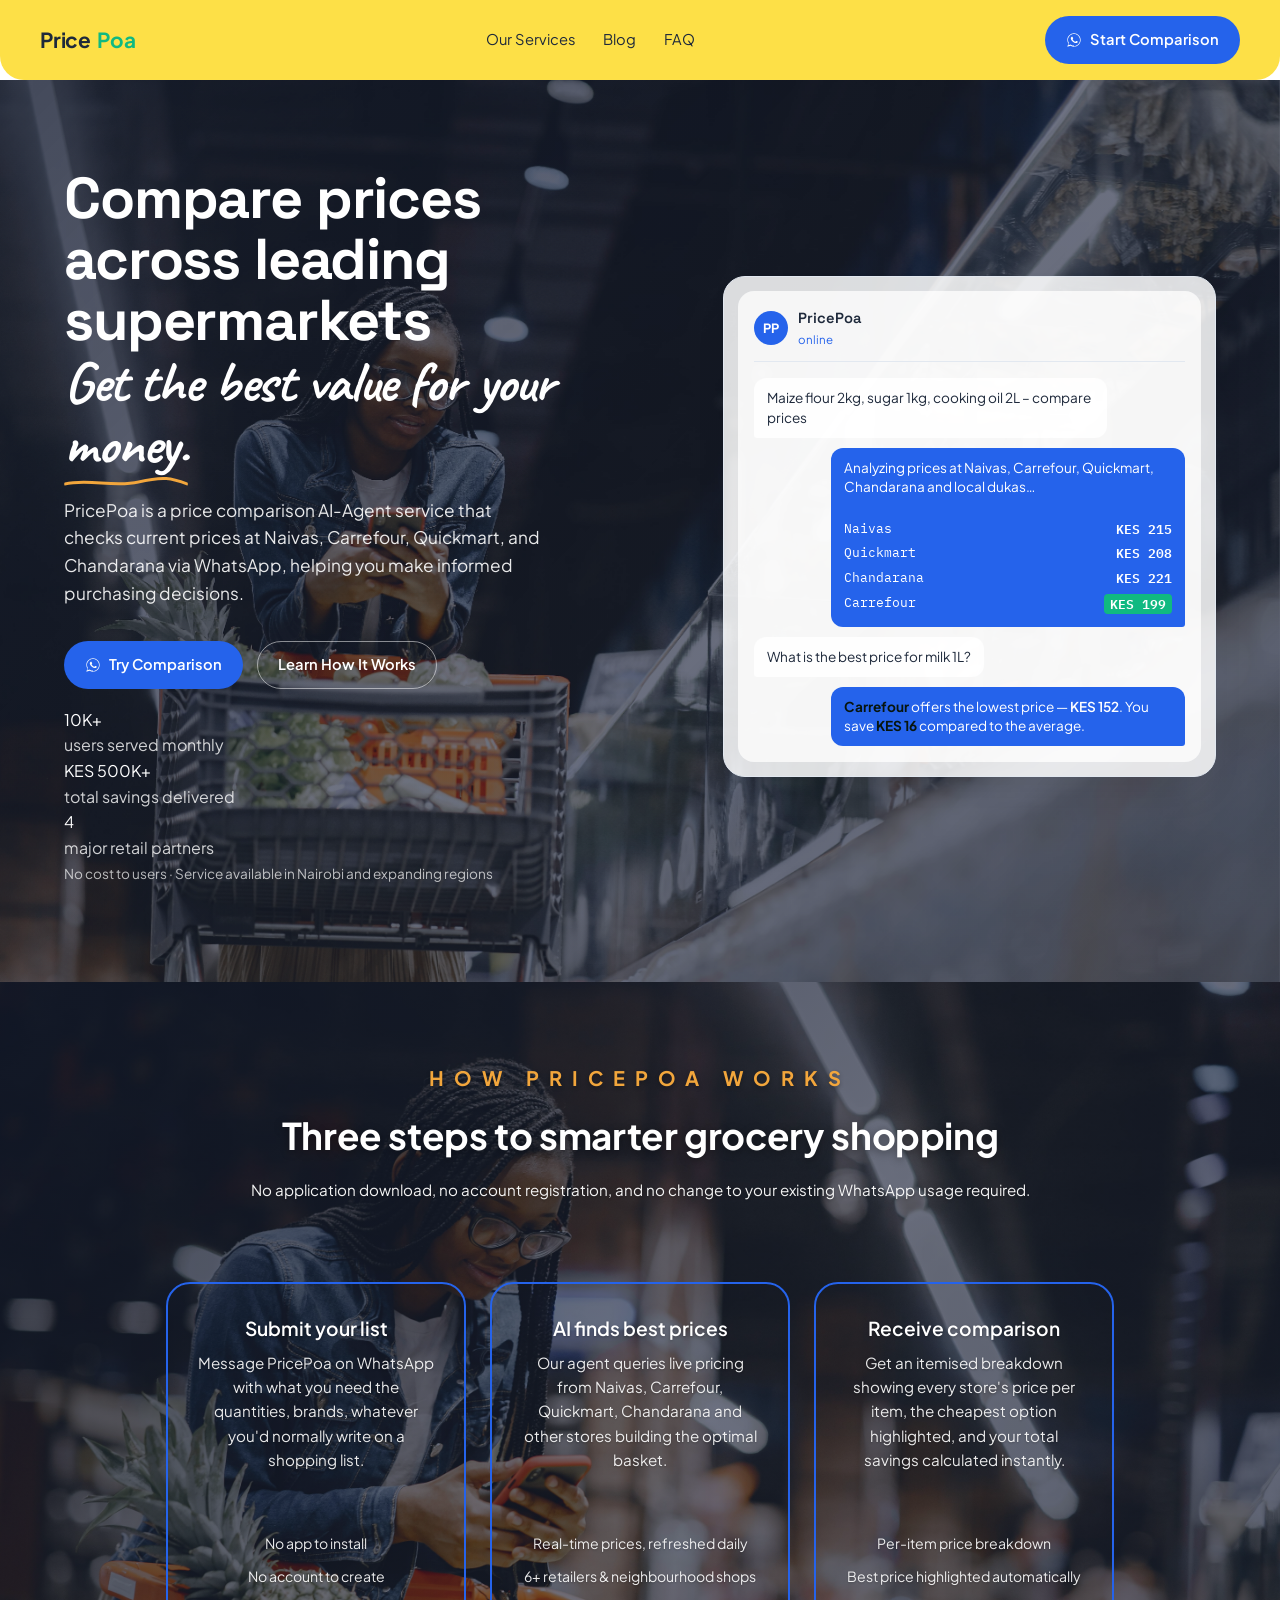
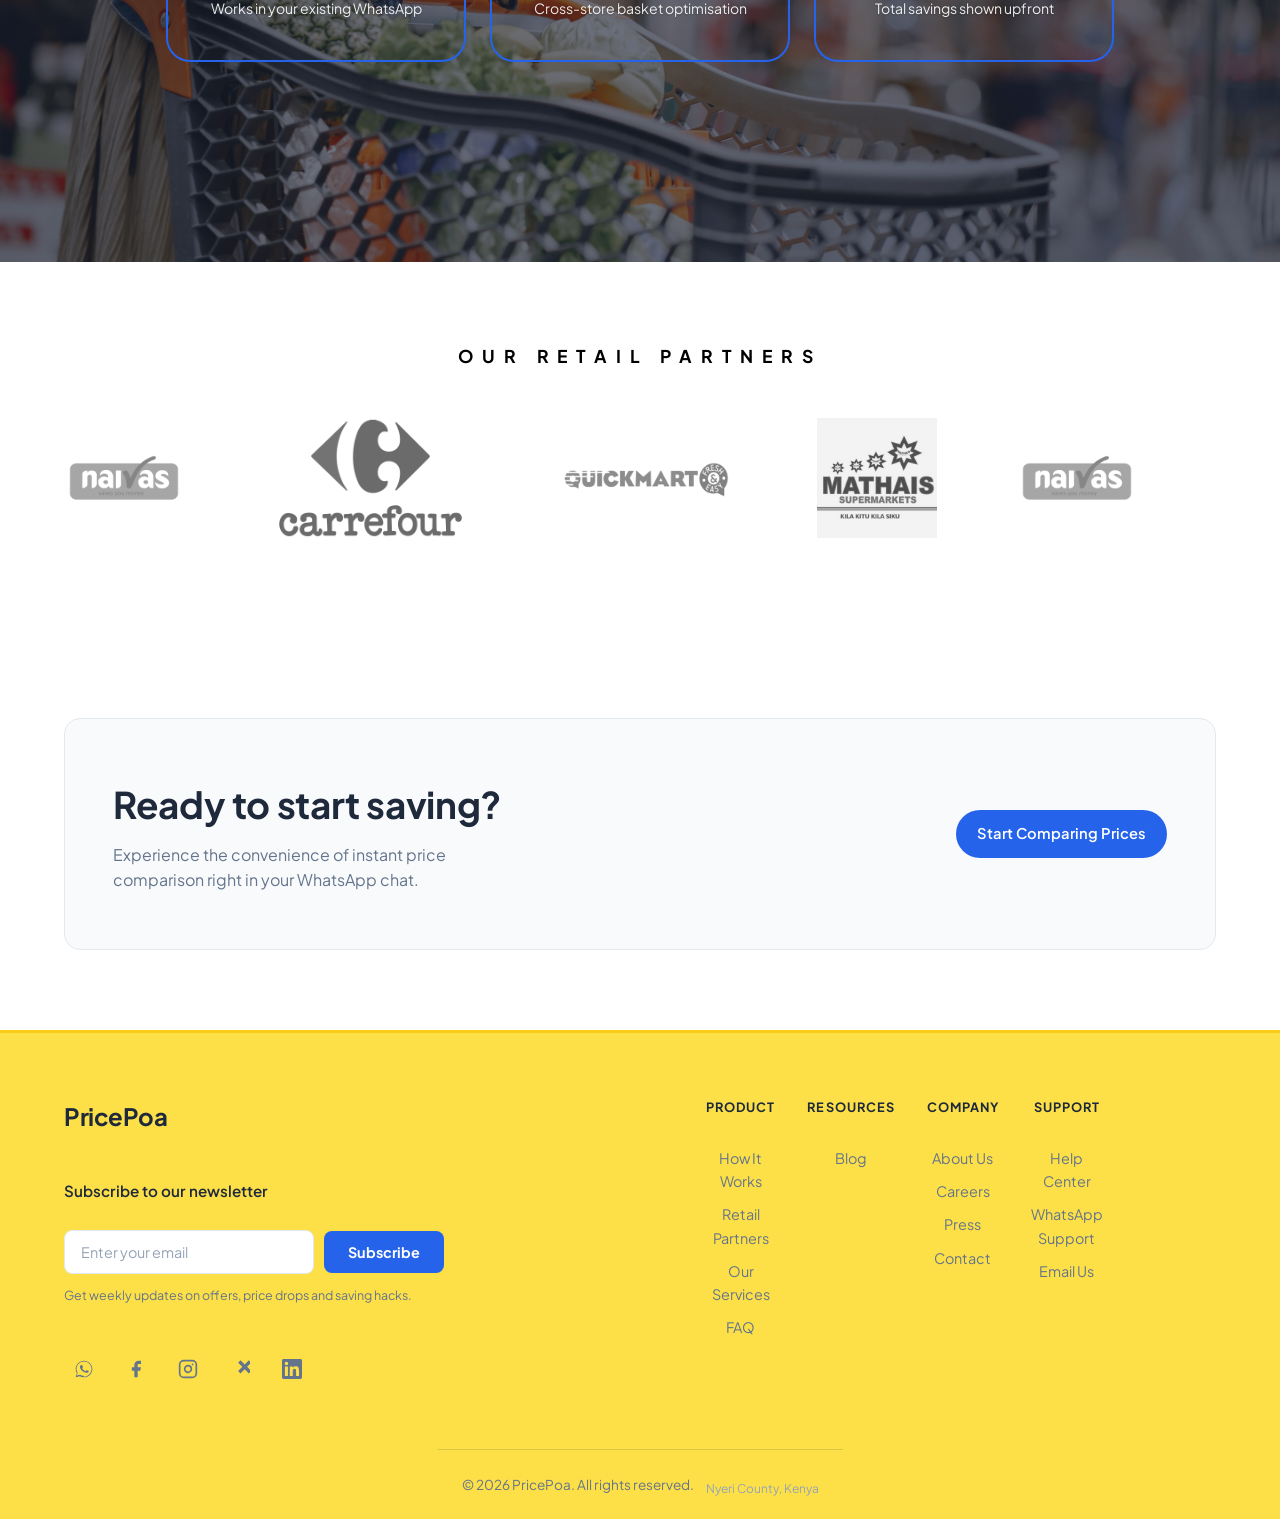
==== commit 014c4bc3: "debugging morph transform" ====
--- a/index.html
+++ b/index.html
@@ -324,7 +324,14 @@
             stroke-width="2.5"
             stroke-linecap="round"
             fill="none"
-            style="transition: stroke 0.2s ease;"
+          />
+          <path class="basket-path"
+            d="M 4 8 Q 4 5, 7 5 L 17 5 Q 20 5, 20 8 L 20 22 Q 20 25, 17 25 L 7 25 Q 4 25, 4 22 Z M 12 5 Q 12 2, 15 2 Q 18 2, 18 5"
+            stroke="var(--mango)"
+            stroke-width="2.5"
+            stroke-linecap="round"
+            fill="none"
+            style="opacity: 0;"
           />
         </svg>
       </button>
--- a/style.css
+++ b/style.css
@@ -145,21 +145,34 @@
   display:block;
 }
 
+.hamburger-path,
+.basket-path{
+  transition: opacity 0.3s cubic-bezier(0.4, 0, 0.2, 1);
+}
+
+/* Initial state: hamburger visible, basket hidden */
 .hamburger-path{
-  /* Initial hamburger state */
-  d: path("M 4 7 L 20 7 M 4 14 L 20 14 M 4 21 L 20 21");
-}
-
-/* Open state - morph to basket */
+  opacity: 1;
+}
+.basket-path{
+  opacity: 0;
+}
+
+/* Open state - cross-fade to basket */
 .nav-toggle[aria-expanded="true"] .hamburger-path{
-  /* Basket path will be set via JS Web Animations API */
-  stroke: var(--mango);
+  opacity: 0;
+}
+.nav-toggle[aria-expanded="true"] .basket-path{
+  opacity: 1;
 }
 
 /* Reduced motion - instant swap */
 @media (prefers-reduced-motion: reduce){
   .nav-toggle[aria-expanded="true"] .hamburger-path{
-    d: path("M 4 8 Q 4 5, 7 5 L 17 5 Q 20 5, 20 8 L 20 22 Q 20 25, 17 25 L 7 25 Q 4 25, 4 22 Z M 12 5 Q 12 2, 15 2 Q 18 2, 18 5");
+    opacity: 0;
+  }
+  .nav-toggle[aria-expanded="true"] .basket-path{
+    opacity: 1;
   }
 }
 
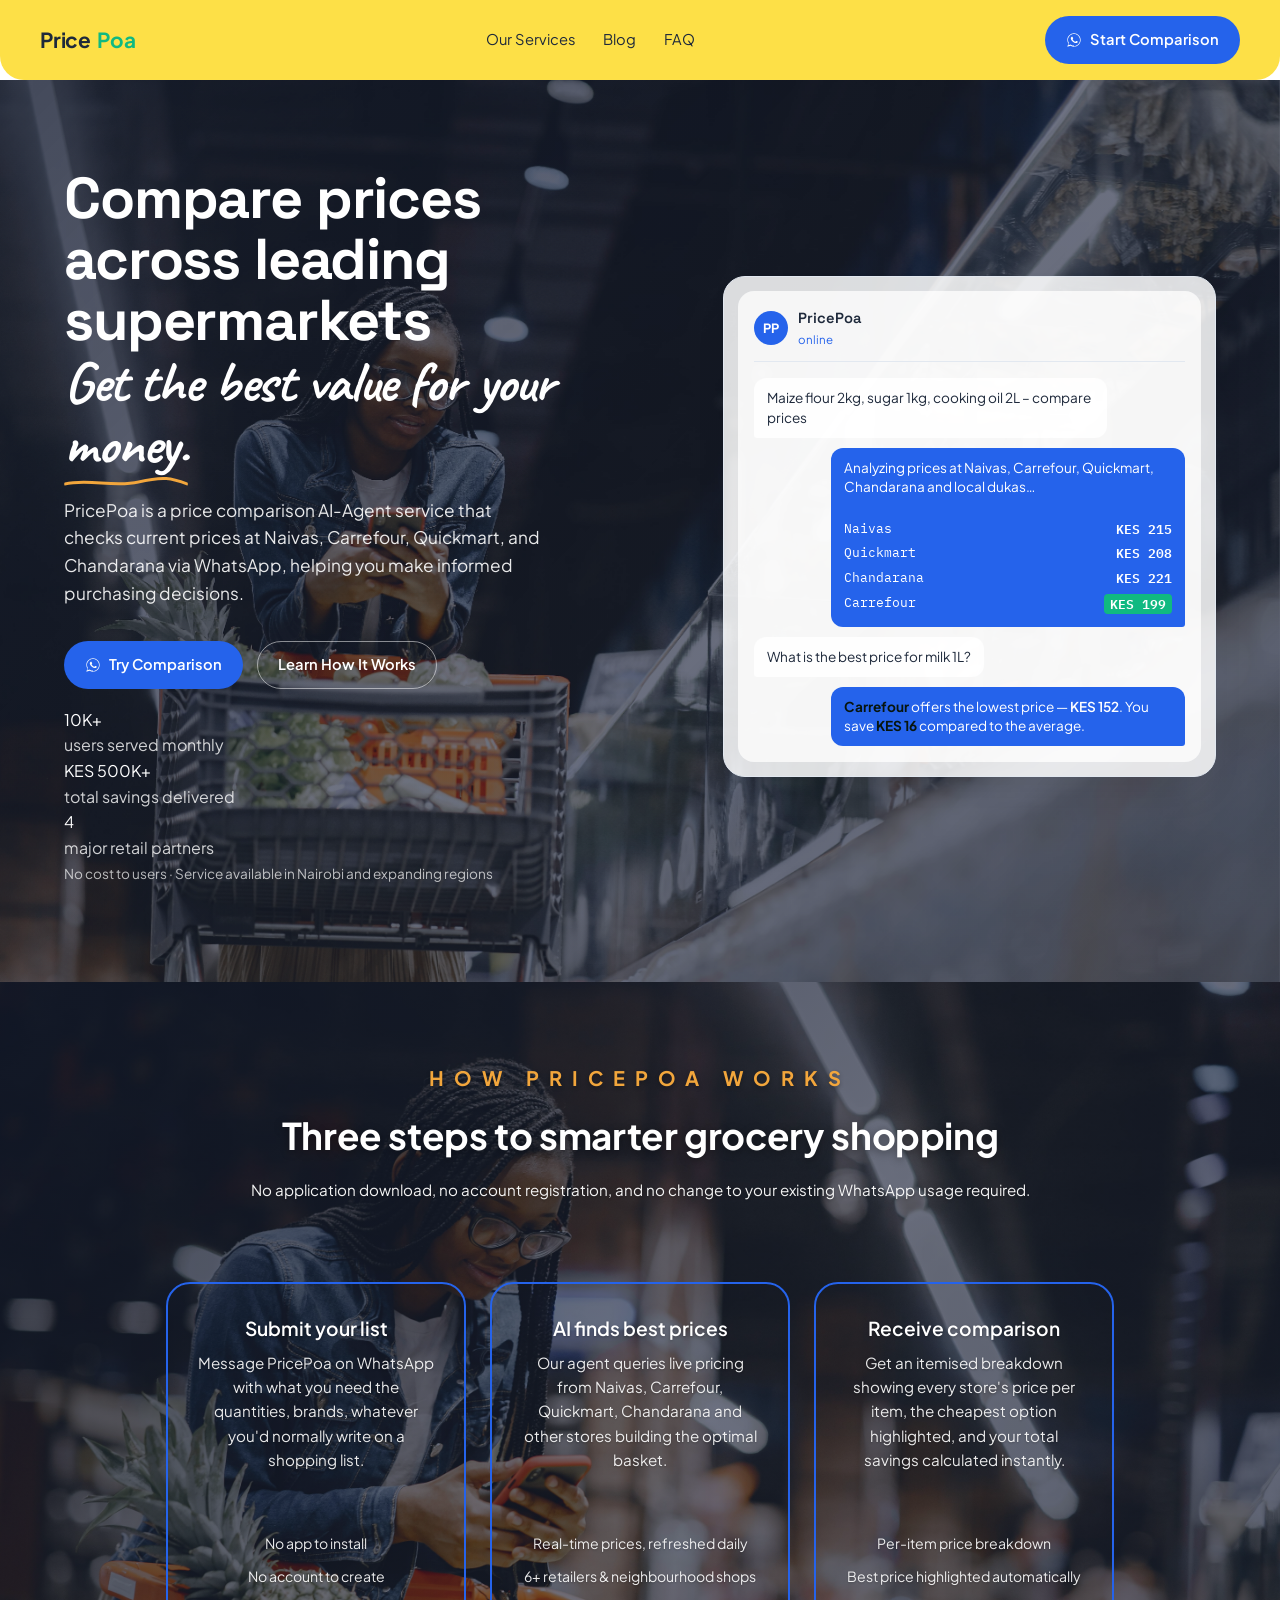
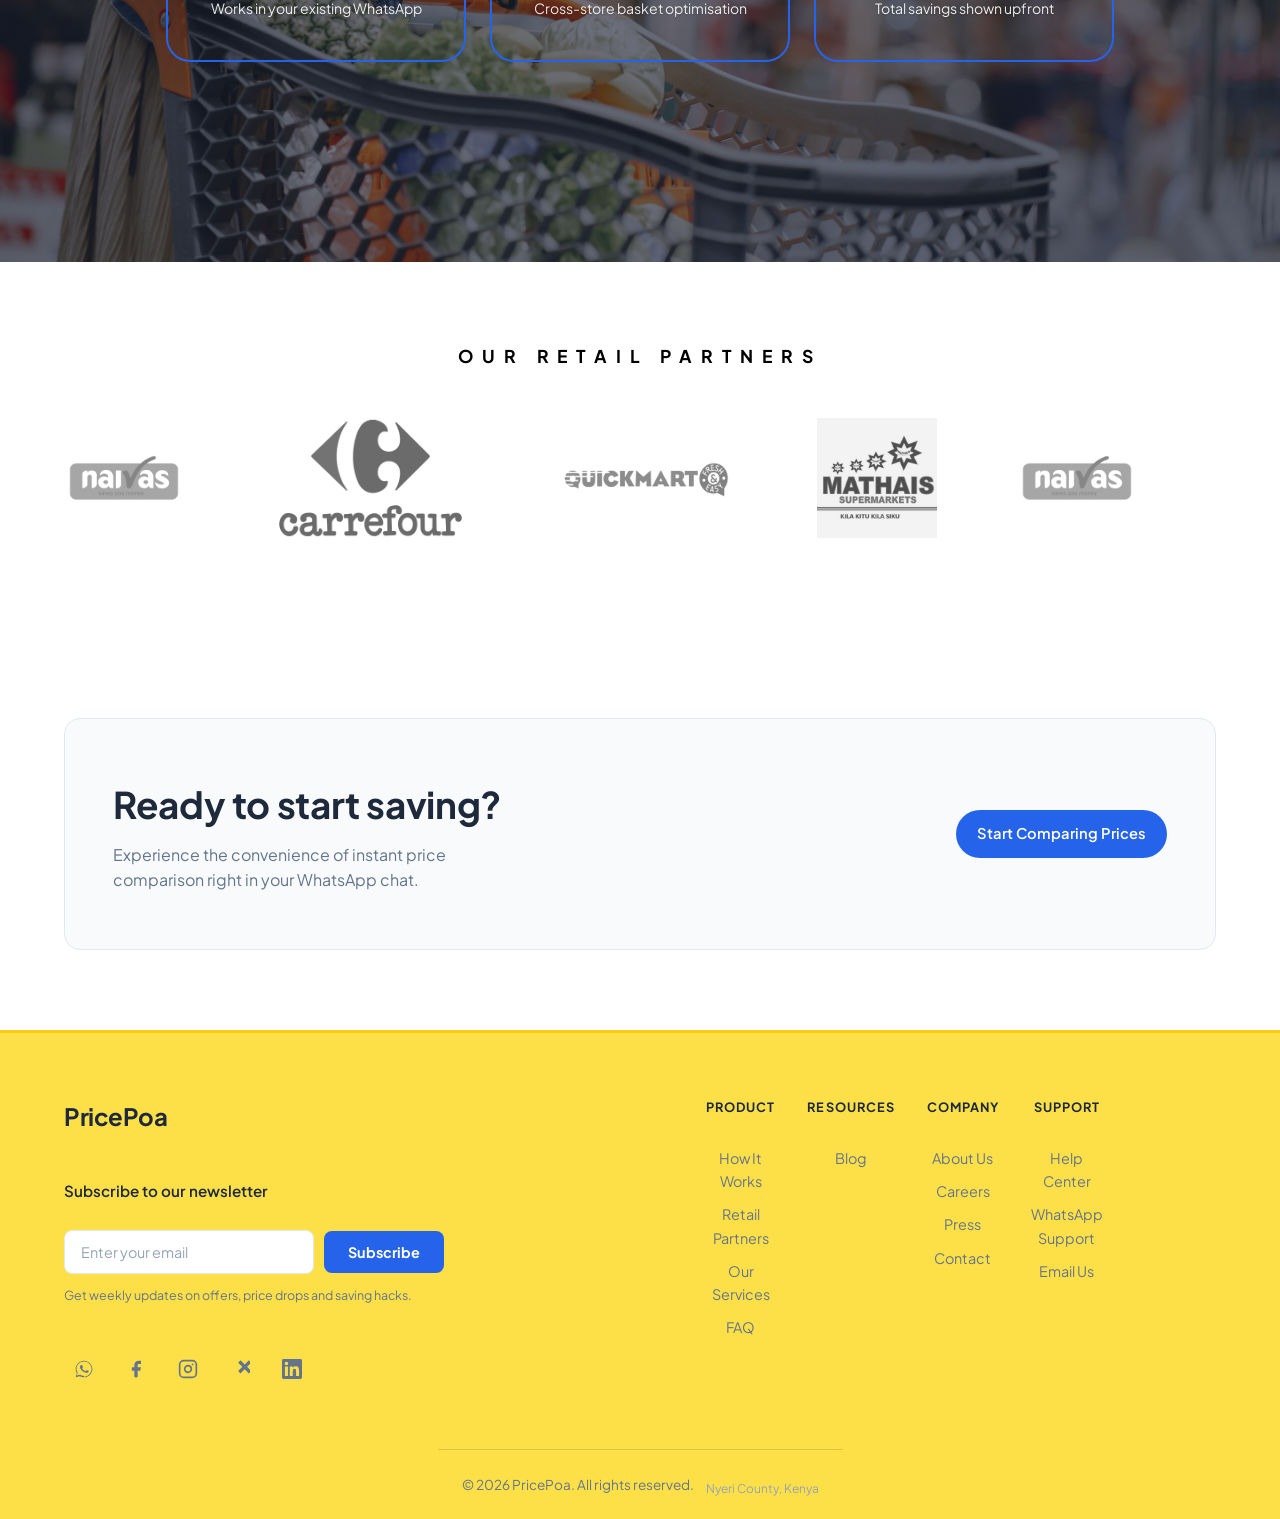
==== commit 2d61d7f2: "debugging" ====
--- a/index.html
+++ b/index.html
@@ -327,7 +327,7 @@
           />
           <path class="basket-path"
             d="M 4 8 Q 4 5, 7 5 L 17 5 Q 20 5, 20 8 L 20 22 Q 20 25, 17 25 L 7 25 Q 4 25, 4 22 Z M 12 5 Q 12 2, 15 2 Q 18 2, 18 5"
-            stroke="var(--mango)"
+            stroke="currentColor"
             stroke-width="2.5"
             stroke-linecap="round"
             fill="none"
--- a/style.css
+++ b/style.css
@@ -159,6 +159,9 @@
 }
 
 /* Open state - cross-fade to basket */
+.nav-toggle[aria-expanded="true"]{
+  color: var(--mango);
+}
 .nav-toggle[aria-expanded="true"] .hamburger-path{
   opacity: 0;
 }
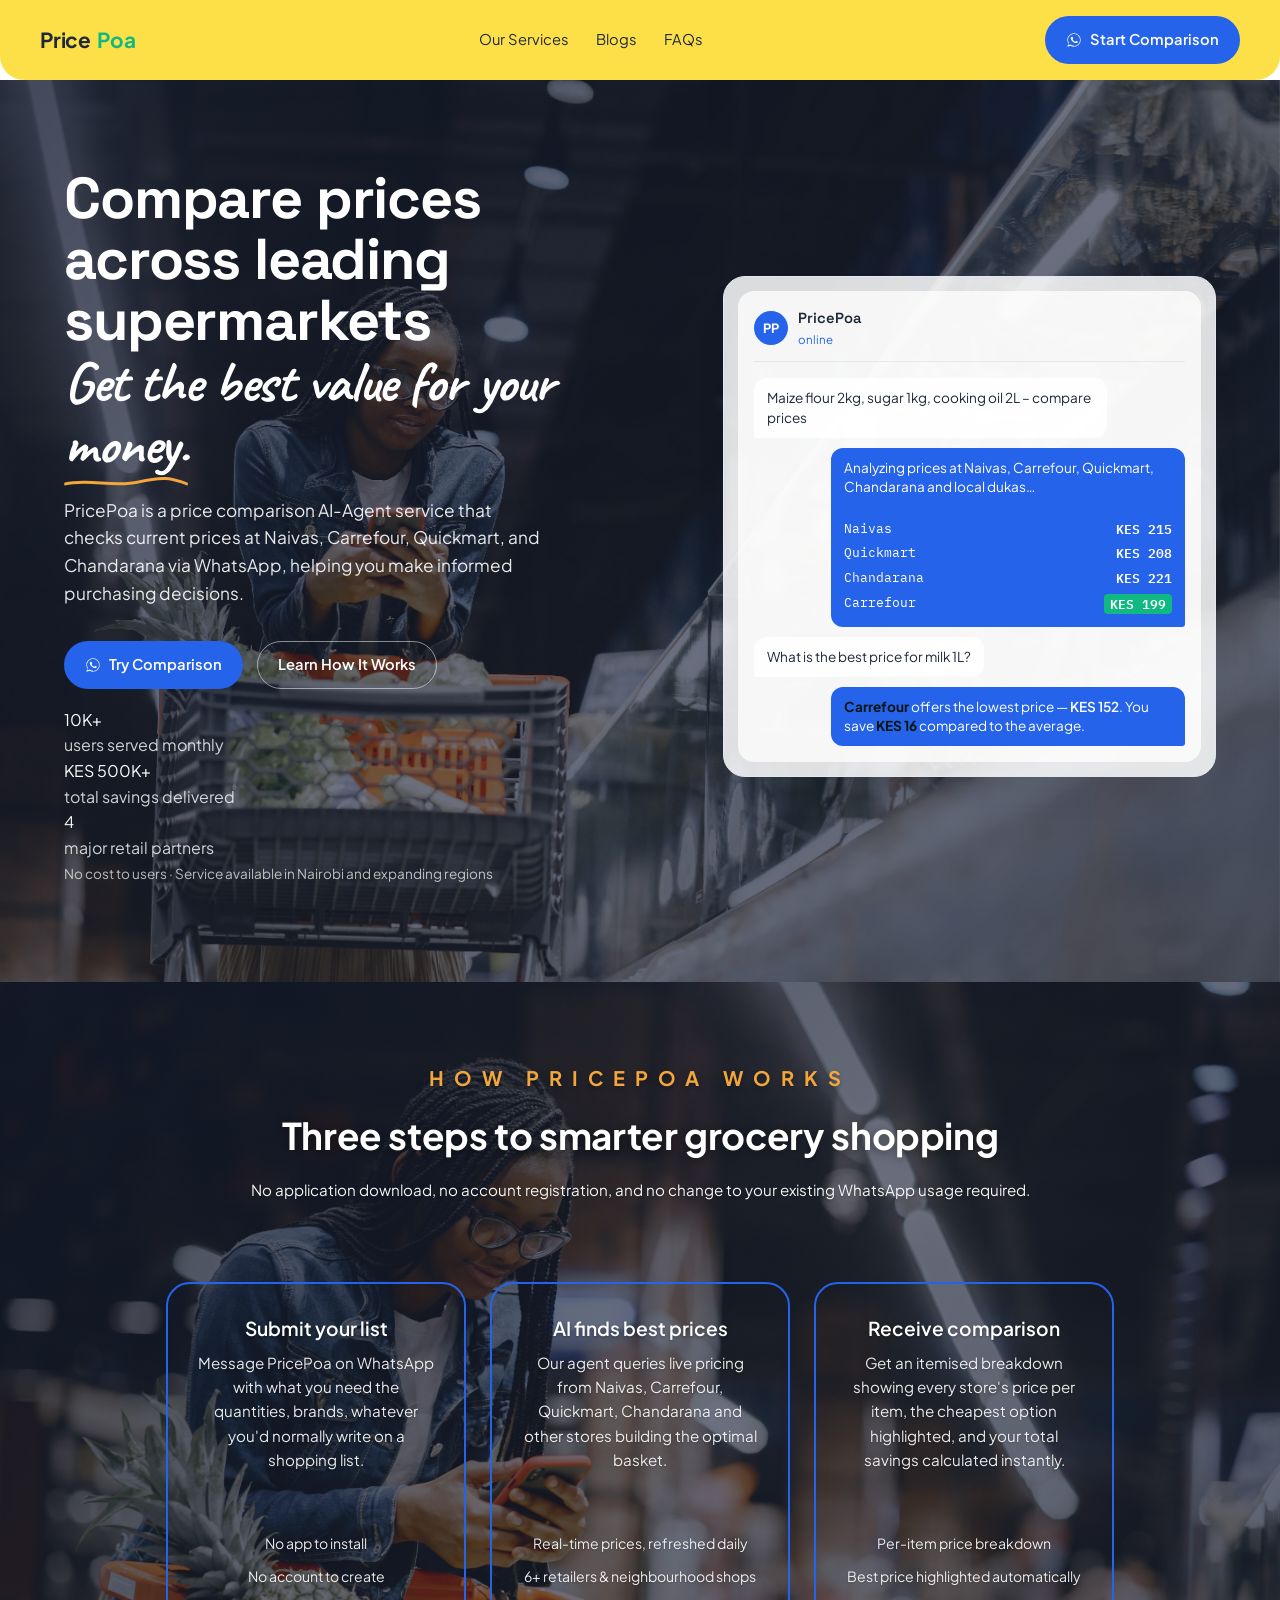
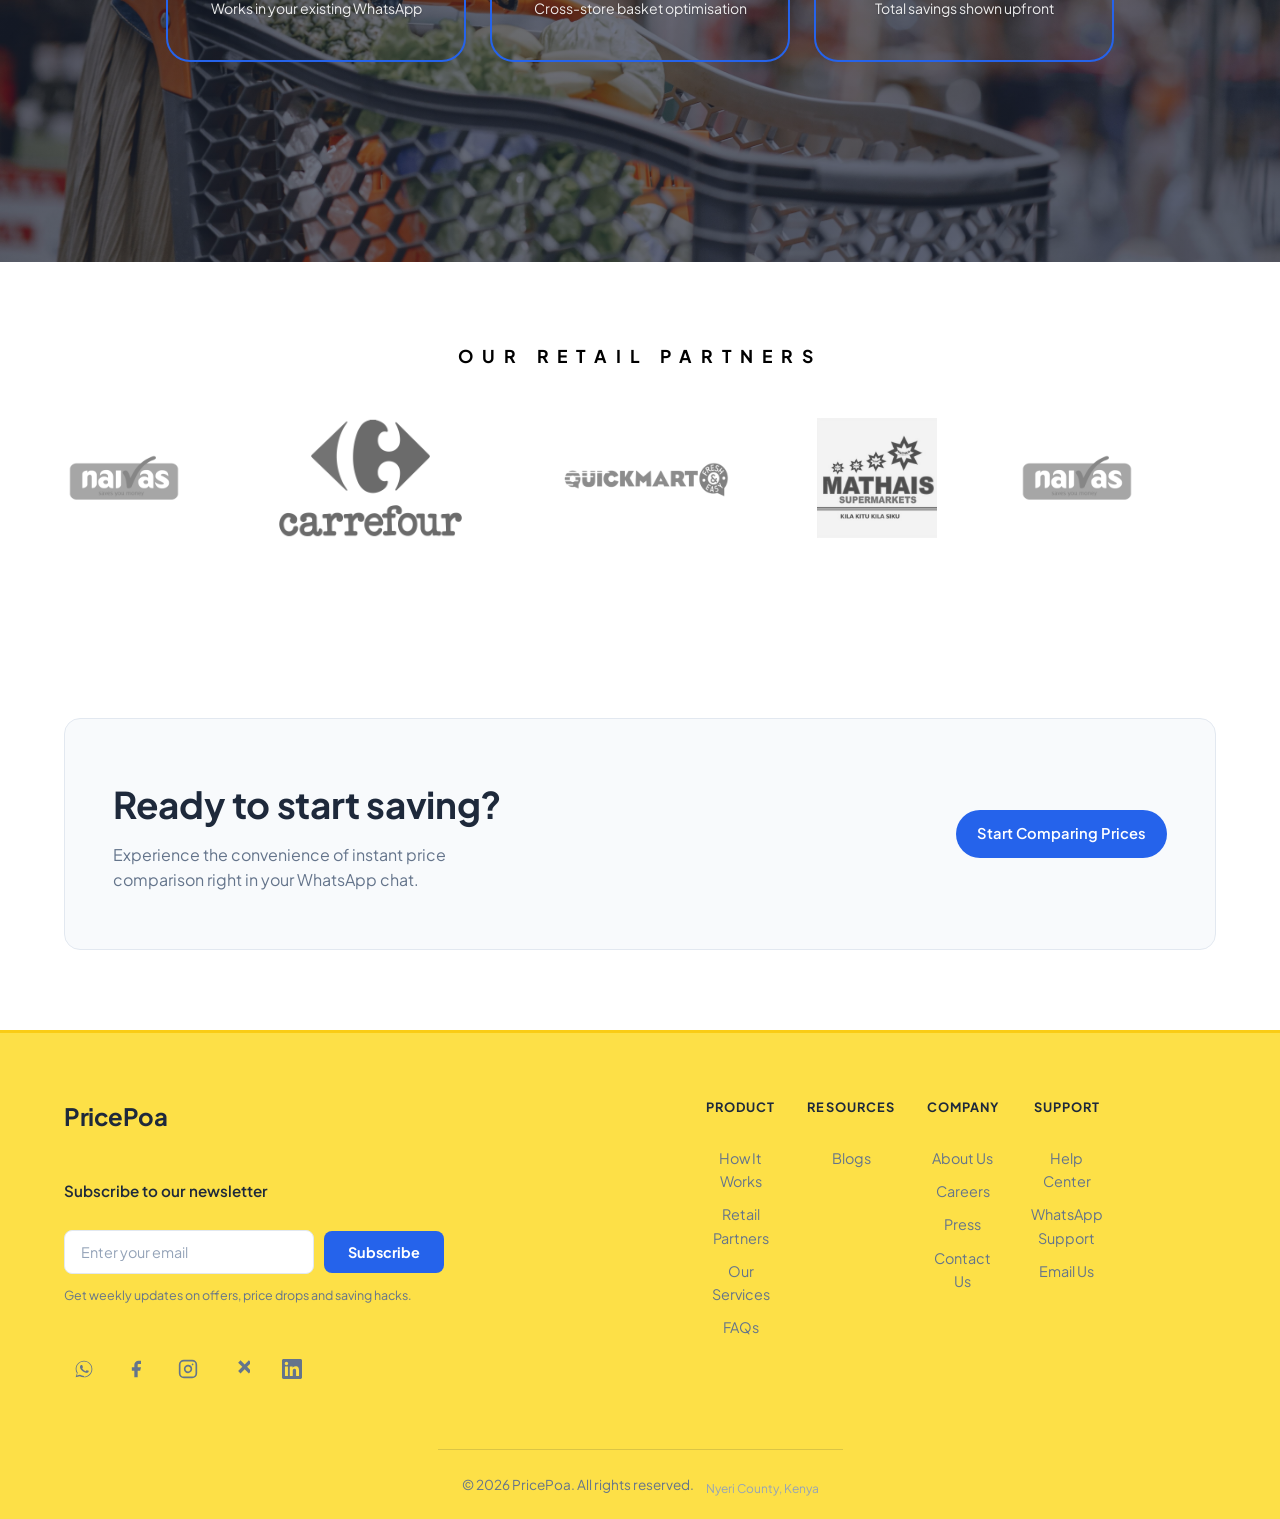
==== commit 83f92e2d: "updating Header and Footer navigation link names" ====
--- a/index.html
+++ b/index.html
@@ -342,16 +342,16 @@
       <!-- Desktop navigation -->
       <nav class="nav-links" aria-label="Main navigation">
         <a href="services.html">Our Services</a>
-        <a href="blog/articles.html">Blog</a>
-        <a href="faq.html">FAQ</a>
+        <a href="blog/articles.html">Blogs</a>
+        <a href="faq.html">FAQs</a>
       </nav>
 
       <!-- Mobile navigation panel -->
       <nav id="nav-menu" class="nav-menu" aria-label="Mobile navigation" hidden>
         <ul class="nav-menu-list">
           <li><a href="services.html">Our Services</a></li>
-          <li><a href="blog/articles.html">Blog</a></li>
-          <li><a href="faq.html">FAQ</a></li>
+          <li><a href="blog/articles.html">Blogs</a></li>
+          <li><a href="faq.html">FAQs</a></li>
         </ul>
       </nav>
 
@@ -583,7 +583,7 @@
             <li><a href="#how">How It Works</a></li>
             <li><a href="#stores">Retail Partners</a></li>
             <li><a href="services.html">Our Services</a></li>
-            <li><a href="faq.html">FAQ</a></li>
+            <li><a href="faq.html">FAQs</a></li>
           </ul>
         </div>
 
@@ -595,7 +595,7 @@
             </button>
           </div>
           <ul id="nav-resources" class="nav-column-links">
-            <li><a href="blog/articles.html">Blog</a></li>
+            <li><a href="blog/articles.html">Blogs</a></li>
           </ul>
         </div>
 
@@ -610,7 +610,7 @@
             <li><a href="#about">About Us</a></li>
             <li><a href="#careers">Careers</a></li>
             <li><a href="#press">Press</a></li>
-            <li><a href="#contact">Contact</a></li>
+            <li><a href="#contact">Contact Us</a></li>
           </ul>
         </div>
 
--- a/style.css
+++ b/style.css
@@ -160,7 +160,7 @@
 
 /* Open state - cross-fade to basket */
 .nav-toggle[aria-expanded="true"]{
-  color: var(--mango);
+  color: var(--text-dark);
 }
 .nav-toggle[aria-expanded="true"] .hamburger-path{
   opacity: 0;
@@ -1428,18 +1428,36 @@
   background:var(--background-light);
 }
 
-.featured-carousel{
+.featured-carousel-wrapper{
   position:relative;
   max-width:1200px;
   margin:0 auto;
+  overflow:hidden;
+}
+
+.featured-carousel{
+  display:flex;
+  gap:24px;
+  transition:transform 0.5s cubic-bezier(0.4, 0, 0.2, 1);
+  will-change:transform;
 }
 
 .featured-card{
+  flex:0 0 100%;
   position:relative;
   border-radius:var(--radius-xl);
   overflow:hidden;
-  min-height:620px;
+  min-height:520px;
   background:var(--text-dark);
+}
+
+.featured-image-link{
+  display:block;
+  position:absolute;
+  inset:0;
+  z-index:1;
+  text-decoration:none;
+  color:inherit;
 }
 
 .featured-image{
@@ -1449,6 +1467,11 @@
   background-position:center;
   background-repeat:no-repeat;
   z-index:0;
+  transition:transform 0.5s ease;
+}
+
+.featured-image-link:hover .featured-image{
+  transform:scale(1.05);
 }
 
 .featured-overlay{
@@ -1467,11 +1490,11 @@
 .featured-content{
   position:relative;
   z-index:2;
-  padding:60px 48px;
+  padding:48px 40px;
   display:flex;
   flex-direction:column;
   justify-content:flex-end;
-  min-height:620px;
+  min-height:520px;
   color:#ffffff;
 }
 
@@ -1490,137 +1513,121 @@
 .featured-title{
   font-family:'Space Grotesk',sans-serif;
   font-weight:700;
-  font-size:clamp(2rem, 4vw, 3rem);
-  line-height:1.1;
+  font-size:clamp(1.75rem, 3.5vw, 2.5rem);
+  line-height:1.2;
   letter-spacing:-0.02em;
-  margin:0 0 20px;
+  margin:0 0 16px;
   text-shadow:0 2px 8px rgba(0,0,0,0.4);
 }
 
+.featured-title a{
+  color:inherit;
+  text-decoration:none;
+  transition:color 0.2s ease;
+}
+
+.featured-title a:hover{
+  color:#F2A63C;
+}
+
 .featured-description{
-  font-size:1.1rem;
+  font-size:1.05rem;
   line-height:1.6;
   color:rgba(255,255,255,0.9);
-  max-width:600px;
-  margin:0 0 28px;
+  max-width:500px;
+  margin:0 0 24px;
   text-shadow:0 1px 3px rgba(0,0,0,0.3);
 }
 
-.featured-link{
+.featured-read-more{
   display:inline-flex;
   align-items:center;
-  gap:10px;
-  width:fit-content;
-  background:#ffffff;
-  color:var(--text-dark);
-  padding:14px 28px;
-  border-radius:999px;
+  gap:8px;
   font-family:'Plus Jakarta Sans',sans-serif;
   font-weight:700;
-  font-size:0.95rem;
-  transition:transform 0.2s ease, box-shadow 0.2s ease;
-}
-.featured-link:hover{
-  transform:translateY(-2px);
-  box-shadow:0 8px 24px rgba(255,255,255,0.3);
-}
-
-/* Featured Next Button (inside card, bottom right) */
-.featured-next-btn{
-  position:absolute;
-  bottom:32px;
-  right:32px;
-  z-index:3;
-  display:flex;
-  align-items:center;
-  justify-content:center;
-  width:64px;
-  height:64px;
-  border-radius:50%;
-  background:rgba(255,255,255,0.95);
-  border:none;
-  color:var(--text-dark);
-  cursor:pointer;
-  backdrop-filter:blur(8px);
-  box-shadow:0 8px 24px rgba(0,0,0,0.15);
-  transition:transform 0.2s ease, background 0.2s ease, box-shadow 0.2s ease;
-}
-.featured-next-btn:hover{
-  background:#ffffff;
-  transform:translateX(4px) scale(1.05);
-  box-shadow:0 12px 32px rgba(0,0,0,0.2);
-}
-.featured-next-btn:focus-visible{
-  outline:2px solid var(--mango);
-  outline-offset:3px;
-}
-.featured-next-btn svg{
+  font-size:0.9rem;
+  color:#ffffff;
+  text-decoration:none;
+  padding:8px 0;
+  border-bottom:2px solid transparent;
+  transition:border-color 0.2s ease, color 0.2s ease;
+  width:fit-content;
+}
+
+.featured-read-more:hover{
+  color:#F2A63C;
+  border-color:#F2A63C;
+}
+
+.featured-read-more svg{
+  flex-shrink:0;
   transition:transform 0.2s ease;
 }
-.featured-next-btn:hover svg{
+
+.featured-read-more:hover svg{
   transform:translateX(4px);
 }
 
-/* Featured Navigation (kept for potential future use, hidden by default) */
-.featured-nav{
-  display:none;
-  align-items:center;
-  justify-content:center;
-  gap:24px;
-  margin-top:32px;
-}
-
-.featured-btn{
-  display:flex;
-  align-items:center;
-  justify-content:center;
-  width:56px;
-  height:56px;
-  border-radius:50%;
-  background:var(--background-white);
-  border:1px solid var(--border-light);
-  color:var(--text-dark);
-  cursor:pointer;
-  transition:background 0.2s ease, border-color 0.2s ease, color 0.2s ease, transform 0.2s ease, box-shadow 0.2s ease;
-}
-.featured-btn:hover{
-  background:var(--primary-blue);
-  border-color:var(--primary-blue);
-  color:var(--background-white);
-  transform:scale(1.05);
-  box-shadow:0 8px 24px rgba(37,99,235,0.3);
-}
-.featured-btn:focus-visible{
-  outline:2px solid var(--mango);
-  outline-offset:3px;
-}
-
-.featured-dots{
-  display:flex;
-  gap:10px;
-}
-
-.featured-dot{
-  width:12px;
-  height:12px;
-  border-radius:50%;
-  background:var(--text-light);
-  border:none;
-  padding:0;
-  cursor:pointer;
-  transition:background 0.2s ease, transform 0.2s ease;
-}
-.featured-dot:hover{
-  background:var(--primary-blue);
-  transform:scale(1.2);
-}
-.featured-dot.active{
-  background:var(--primary-blue);
-  transform:scale(1.2);
-}
-.featured-dot:focus-visible{
-  outline:2px solid var(--mango);
-  outline-offset:3px;
+@media (max-width:900px){
+  .articles-grid{
+    grid-template-columns:repeat(2, 1fr);
+  }
+  .featured-card{
+    min-height:480px;
+  }
+  .featured-content{
+    min-height:480px;
+    padding:36px 28px;
+  }
+  .featured-title{
+    font-size:clamp(1.5rem, 4vw, 2rem);
+  }
+  .featured-description{
+    font-size:1rem;
+  }
+}
+
+@media (max-width:768px){
+  .featured-card{
+    min-height:440px;
+    border-radius:var(--radius);
+  }
+  .featured-content{
+    min-height:440px;
+    padding:28px 20px;
+  }
+  .featured-title{
+    font-size:clamp(1.35rem, 5vw, 1.75rem);
+  }
+  .featured-description{
+    font-size:0.95rem;
+  }
+}
+
+@media (max-width:600px){
+  .articles-grid{
+    grid-template-columns:1fr;
+    gap:20px;
+  }
+  .article-card{
+    border-radius:var(--radius);
+  }
+  .article-content{
+    padding:20px;
+  }
+  .article-title{
+    font-size:1.1rem;
+  }
+  .featured-card{
+    min-height:380px;
+  }
+  .featured-content{
+    min-height:380px;
+    padding:24px 16px;
+  }
+  .featured-title{
+    font-size:clamp(1.25rem, 6vw, 1.5rem);
+  }
 }
 
 /* Articles Grid Section */
@@ -1745,40 +1752,34 @@
     grid-template-columns:repeat(2, 1fr);
   }
   .featured-card{
-    min-height:520px;
+    min-height:480px;
   }
   .featured-content{
-    min-height:520px;
-    padding:40px 32px;
-  }
-  .featured-next-btn{
-    width:56px;
-    height:56px;
-    bottom:24px;
-    right:24px;
+    min-height:480px;
+    padding:36px 28px;
+  }
+  .featured-title{
+    font-size:clamp(1.5rem, 4vw, 2rem);
+  }
+  .featured-description{
+    font-size:1rem;
   }
 }
 
 @media (max-width:768px){
   .featured-card{
-    min-height:480px;
+    min-height:440px;
     border-radius:var(--radius);
   }
   .featured-content{
-    min-height:480px;
-    padding:32px 24px;
+    min-height:440px;
+    padding:28px 20px;
   }
   .featured-title{
-    font-size:clamp(1.5rem, 5vw, 2rem);
+    font-size:clamp(1.35rem, 5vw, 1.75rem);
   }
   .featured-description{
-    font-size:1rem;
-  }
-  .featured-next-btn{
-    width:52px;
-    height:52px;
-    bottom:20px;
-    right:20px;
+    font-size:0.95rem;
   }
 }
 
@@ -1797,17 +1798,14 @@
     font-size:1.1rem;
   }
   .featured-card{
-    min-height:420px;
+    min-height:380px;
   }
   .featured-content{
-    min-height:420px;
-    padding:28px 20px;
-  }
-  .featured-next-btn{
-    width:48px;
-    height:48px;
-    bottom:16px;
-    right:16px;
+    min-height:380px;
+    padding:24px 16px;
+  }
+  .featured-title{
+    font-size:clamp(1.25rem, 6vw, 1.5rem);
   }
 }
 
@@ -1815,14 +1813,15 @@
 @media (prefers-reduced-motion:reduce){
   .article-image,
   .article-card,
-  .featured-link,
-  .featured-btn,
-  .featured-dot,
-  .article-read-more,
-  .featured-next-btn{
+  .featured-carousel,
+  .featured-read-more,
+  .article-read-more{
     transition:none;
   }
   .article-card:hover .article-image{
+    transform:none;
+  }
+  .featured-image-link:hover .featured-image{
     transform:none;
   }
 }
@@ -1991,3 +1990,515 @@
   color:var(--mango);
 }
 
+/* ========================================
+   ARTICLE PAGE STYLES - Uniform Black Design
+   ======================================== */
+
+/* Article Hero Section */
+.article-hero{
+  position:relative;
+  width:100%;
+  min-height:40vh;
+  max-height:500px;
+  overflow:hidden;
+  margin-top:0;
+}
+.article-hero-image{
+  position:absolute;
+  inset:0;
+  z-index:0;
+  width:100%;
+  height:100%;
+}
+.article-hero-image img{
+  width:100%;
+  height:100%;
+  object-fit:cover;
+  object-position:center;
+}
+.article-hero-overlay{
+  position:absolute;
+  inset:0;
+  z-index:1;
+  background:linear-gradient(
+    180deg,
+    rgba(0,0,0,0.3) 0%,
+    rgba(0,0,0,0.1) 40%,
+    rgba(0,0,0,0.6) 100%
+  );
+}
+.article-hero-content{
+  position:relative;
+  z-index:2;
+  padding:80px 24px 48px;
+  display:flex;
+  flex-direction:column;
+  align-items:flex-start;
+  justify-content:flex-end;
+  min-height:40vh;
+  max-height:500px;
+}
+.article-meta-tags{
+  display:flex;
+  flex-wrap:wrap;
+  gap:8px;
+  margin-bottom:16px;
+}
+.article-title{
+  font-family:'Space Grotesk',sans-serif;
+  font-weight:700;
+  font-size:clamp(2rem, 4vw, 3rem);
+  line-height:1.15;
+  letter-spacing:-0.02em;
+  color:#ffffff;
+  margin:0;
+  text-shadow:0 2px 8px rgba(0,0,0,0.3);
+}
+
+/* Author Section */
+.article-author-section{
+  padding:32px 0 24px;
+  background:#ffffff;
+  border-bottom:1px solid #e5e5e5;
+}
+.author-card{
+  display:flex;
+  align-items:center;
+  gap:16px;
+  max-width:800px;
+  padding:16px 0;
+}
+.author-avatar-wrapper{
+  flex-shrink:0;
+}
+.author-avatar{
+  width:56px;
+  height:56px;
+  border-radius:50%;
+  object-fit:cover;
+  border:2px solid #e5e5e5;
+  box-shadow:0 4px 12px rgba(0,0,0,0.08);
+}
+.author-info{
+  flex:1;
+  min-width:0;
+}
+.author-label{
+  display:block;
+  font-family:'IBM Plex Mono',monospace;
+  font-size:0.7rem;
+  font-weight:600;
+  letter-spacing:0.08em;
+  text-transform:uppercase;
+  color:#666;
+  margin-bottom:2px;
+}
+.author-name{
+  font-family:'Plus Jakarta Sans',sans-serif;
+  font-weight:600;
+  font-size:1.05rem;
+  color:#000;
+  font-style:normal;
+  margin:0 0 4px;
+}
+.article-date{
+  font-family:'IBM Plex Mono',monospace;
+  font-size:0.8rem;
+  color:#666;
+}
+.article-read-time{
+  display:flex;
+  align-items:center;
+  gap:8px;
+  font-family:'IBM Plex Mono',monospace;
+  font-size:0.8rem;
+  color:#666;
+  padding-left:16px;
+  border-left:1px solid #e5e5e5;
+  flex-shrink:0;
+}
+
+/* Article Body - Uniform flow */
+.article-body{
+  padding:48px 0 0;
+  background:#ffffff;
+}
+.article-content-wrapper{
+  max-width:800px;
+  margin:0 auto;
+}
+.article-lead{
+  margin-bottom:40px;
+  padding-bottom:32px;
+  border-bottom:1px solid #e5e5e5;
+}
+.article-lead p{
+  font-size:1.15rem;
+  line-height:1.75;
+  color:#000;
+  margin:0;
+  font-weight:400;
+}
+
+/* Article Sections - No headings, no borders, no glass panels */
+.article-section{
+  margin-bottom:40px;
+}
+
+/* Findings List - Simple black bullets */
+.article-findings-list{
+  list-style:none;
+  padding:0;
+  margin:0;
+  display:flex;
+  flex-direction:column;
+  gap:12px;
+}
+.article-findings-list li{
+  color:#000;
+  line-height:1.7;
+  padding-left:24px;
+  position:relative;
+  font-size:0.95rem;
+}
+.article-findings-list li::before{
+  content:"";
+  position:absolute;
+  left:0;
+  top:0.6em;
+  width:6px;
+  height:6px;
+  border-radius:50%;
+  background:#000;
+}
+.article-findings-list strong{
+  color:#000;
+  font-weight:600;
+}
+
+/* Article Figure (inline image) */
+.article-figure{
+  margin:48px 0;
+  border-radius:12px;
+  overflow:hidden;
+  box-shadow:0 10px 30px -10px rgba(0,0,0,0.1);
+}
+.article-figure img{
+  width:100%;
+  height:auto;
+  display:block;
+  border-radius:12px;
+}
+.article-figure figcaption{
+  font-family:'IBM Plex Mono',monospace;
+  font-size:0.75rem;
+  color:#666;
+  text-align:center;
+  margin-top:12px;
+  padding:0 8px;
+}
+
+/* Table Grid - Simple, no colored headers */
+.article-table-grid{
+  display:grid;
+  grid-template-columns:repeat(2, 1fr);
+  gap:24px;
+  margin-bottom:16px;
+}
+.article-table-card{
+  padding:0;
+}
+.article-table{
+  width:100%;
+  border-collapse:collapse;
+  font-size:0.9rem;
+  color:#000;
+}
+.article-table td{
+  padding:10px 0;
+  border-bottom:1px solid #e5e5e5;
+}
+.article-table td:first-child{
+  color:#000;
+}
+.article-table td:last-child{
+  text-align:right;
+  font-family:'IBM Plex Mono',monospace;
+}
+.article-table tbody tr:last-child td{
+  border-bottom:none;
+}
+.article-table strong{
+  color:#000;
+  font-weight:600;
+}
+
+/* Recommendations List - Simple black bullets */
+.article-recommendations-list{
+  list-style:none;
+  padding:0;
+  margin:0;
+  display:flex;
+  flex-direction:column;
+  gap:12px;
+}
+.article-recommendations-list li{
+  color:#000;
+  line-height:1.7;
+  padding-left:24px;
+  position:relative;
+  font-size:0.95rem;
+}
+.article-recommendations-list li::before{
+  content:"";
+  position:absolute;
+  left:0;
+  top:0.6em;
+  width:6px;
+  height:6px;
+  border-radius:50%;
+  background:#000;
+}
+.article-recommendations-list strong{
+  color:#000;
+  font-weight:600;
+}
+
+.article-pro-tip{
+  font-size:0.95rem;
+  line-height:1.7;
+  color:#000;
+  margin-top:20px;
+  padding:16px 0;
+  border-top:1px solid #e5e5e5;
+  border-bottom:1px solid #e5e5e5;
+}
+.article-pro-tip strong{
+  color:#000;
+  font-weight:600;
+}
+
+/* Engagement Section - Seamless flow with article */
+.article-engagement{
+  padding:40px 0 48px;
+  background:#ffffff;
+  border-top:none;
+}
+.engagement-card{
+  display:flex;
+  align-items:center;
+  justify-content:space-between;
+  gap:24px;
+  padding:0;
+  max-width:800px;
+  margin:0 auto;
+  flex-wrap:wrap;
+}
+.engagement-left{
+  display:flex;
+  align-items:center;
+}
+.like-button{
+  display:flex;
+  align-items:center;
+  gap:10px;
+  background:transparent;
+  border:2px solid #000;
+  border-radius:999px;
+  padding:10px 20px;
+  cursor:pointer;
+  transition:all 0.2s ease;
+  color:#000;
+}
+.like-button:hover{
+  background:#000;
+  color:#fff;
+  transform:translateY(-1px);
+}
+.like-button:focus-visible{
+  outline:2px solid #000;
+  outline-offset:3px;
+}
+.like-button.liked{
+  background:#000;
+  border-color:#000;
+  color:#fff;
+}
+.like-button.liked .like-icon{
+  fill:currentColor;
+  stroke:currentColor;
+}
+.like-icon{
+  flex-shrink:0;
+  transition:transform 0.2s ease;
+}
+.like-button.liked .like-icon{
+  animation:likePop 0.3s ease;
+}
+@keyframes likePop{
+  0%{transform:scale(1);}
+  50%{transform:scale(1.3);}
+  100%{transform:scale(1);}
+}
+.like-count{
+  font-family:'IBM Plex Mono',monospace;
+  font-weight:600;
+  font-size:0.95rem;
+  transition:transform 0.15s ease;
+}
+.engagement-right{
+  display:flex;
+  align-items:center;
+  gap:16px;
+  flex-wrap:wrap;
+}
+.share-label{
+  font-family:'IBM Plex Mono',monospace;
+  font-size:0.75rem;
+  font-weight:600;
+  letter-spacing:0.08em;
+  text-transform:uppercase;
+  color:#666;
+}
+.share-buttons{
+  display:flex;
+  align-items:center;
+  gap:10px;
+}
+.share-btn{
+  display:flex;
+  align-items:center;
+  justify-content:center;
+  width:40px;
+  height:40px;
+  border-radius:50%;
+  background:transparent;
+  border:2px solid #000;
+  color:#000;
+  transition:all 0.2s ease;
+}
+.share-btn:hover{
+  background:#000;
+  color:#fff;
+  transform:translateY(-2px);
+}
+.share-btn:focus-visible{
+  outline:2px solid #000;
+  outline-offset:3px;
+}
+
+/* Remove brand-specific hover colors - all black now */
+.share-whatsapp:hover,
+.share-facebook:hover,
+.share-instagram:hover,
+.share-twitter:hover{
+  background:#000;
+  color:#fff;
+}
+
+/* Back to Blog Link */
+.article-back-link{
+  padding:24px 0 48px;
+  background:#ffffff;
+  text-align:center;
+}
+.article-back-link .btn{
+  padding:14px 32px;
+  font-size:1rem;
+  background:#000;
+  color:#fff;
+  border-color:#000;
+}
+.article-back-link .btn:hover{
+  background:#fff;
+  color:#000;
+}
+
+/* Responsive */
+@media (max-width:900px){
+  .article-table-grid{
+    grid-template-columns:1fr;
+  }
+  .engagement-card{
+    flex-direction:column;
+    align-items:stretch;
+    gap:16px;
+  }
+  .engagement-left{
+    justify-content:center;
+  }
+  .engagement-right{
+    justify-content:center;
+  }
+  .article-read-time{
+    border-left:none;
+    border-top:1px solid #e5e5e5;
+    padding-left:0;
+    padding-top:12px;
+    width:100%;
+    justify-content:center;
+  }
+  .author-card{
+    flex-wrap:wrap;
+    justify-content:center;
+    text-align:center;
+  }
+  .article-hero-content{
+    align-items:center;
+    text-align:center;
+  }
+  .article-meta-tags{
+    justify-content:center;
+  }
+}
+
+@media (max-width:600px){
+  .article-hero{
+    min-height:35vh;
+    max-height:380px;
+  }
+  .article-hero-content{
+    min-height:35vh;
+    max-height:380px;
+    padding:60px 16px 32px;
+  }
+  .article-title{
+    font-size:clamp(1.6rem, 6vw, 2.2rem);
+  }
+  .author-avatar{
+    width:48px;
+    height:48px;
+  }
+  .author-name{
+    font-size:1rem;
+  }
+  .article-lead p{
+    font-size:1.05rem;
+  }
+  .engagement-card{
+    padding:0;
+  }
+  .like-button{
+    padding:8px 16px;
+    font-size:0.9rem;
+  }
+  .share-btn{
+    width:36px;
+    height:36px;
+  }
+}
+
+/* Reduced Motion */
+@media (prefers-reduced-motion:reduce){
+  .like-button .like-icon{
+    animation:none;
+  }
+  .like-button,
+  .share-btn{
+    transition:none;
+  }
+  .like-count{
+    transition:none;
+  }
+}
+
